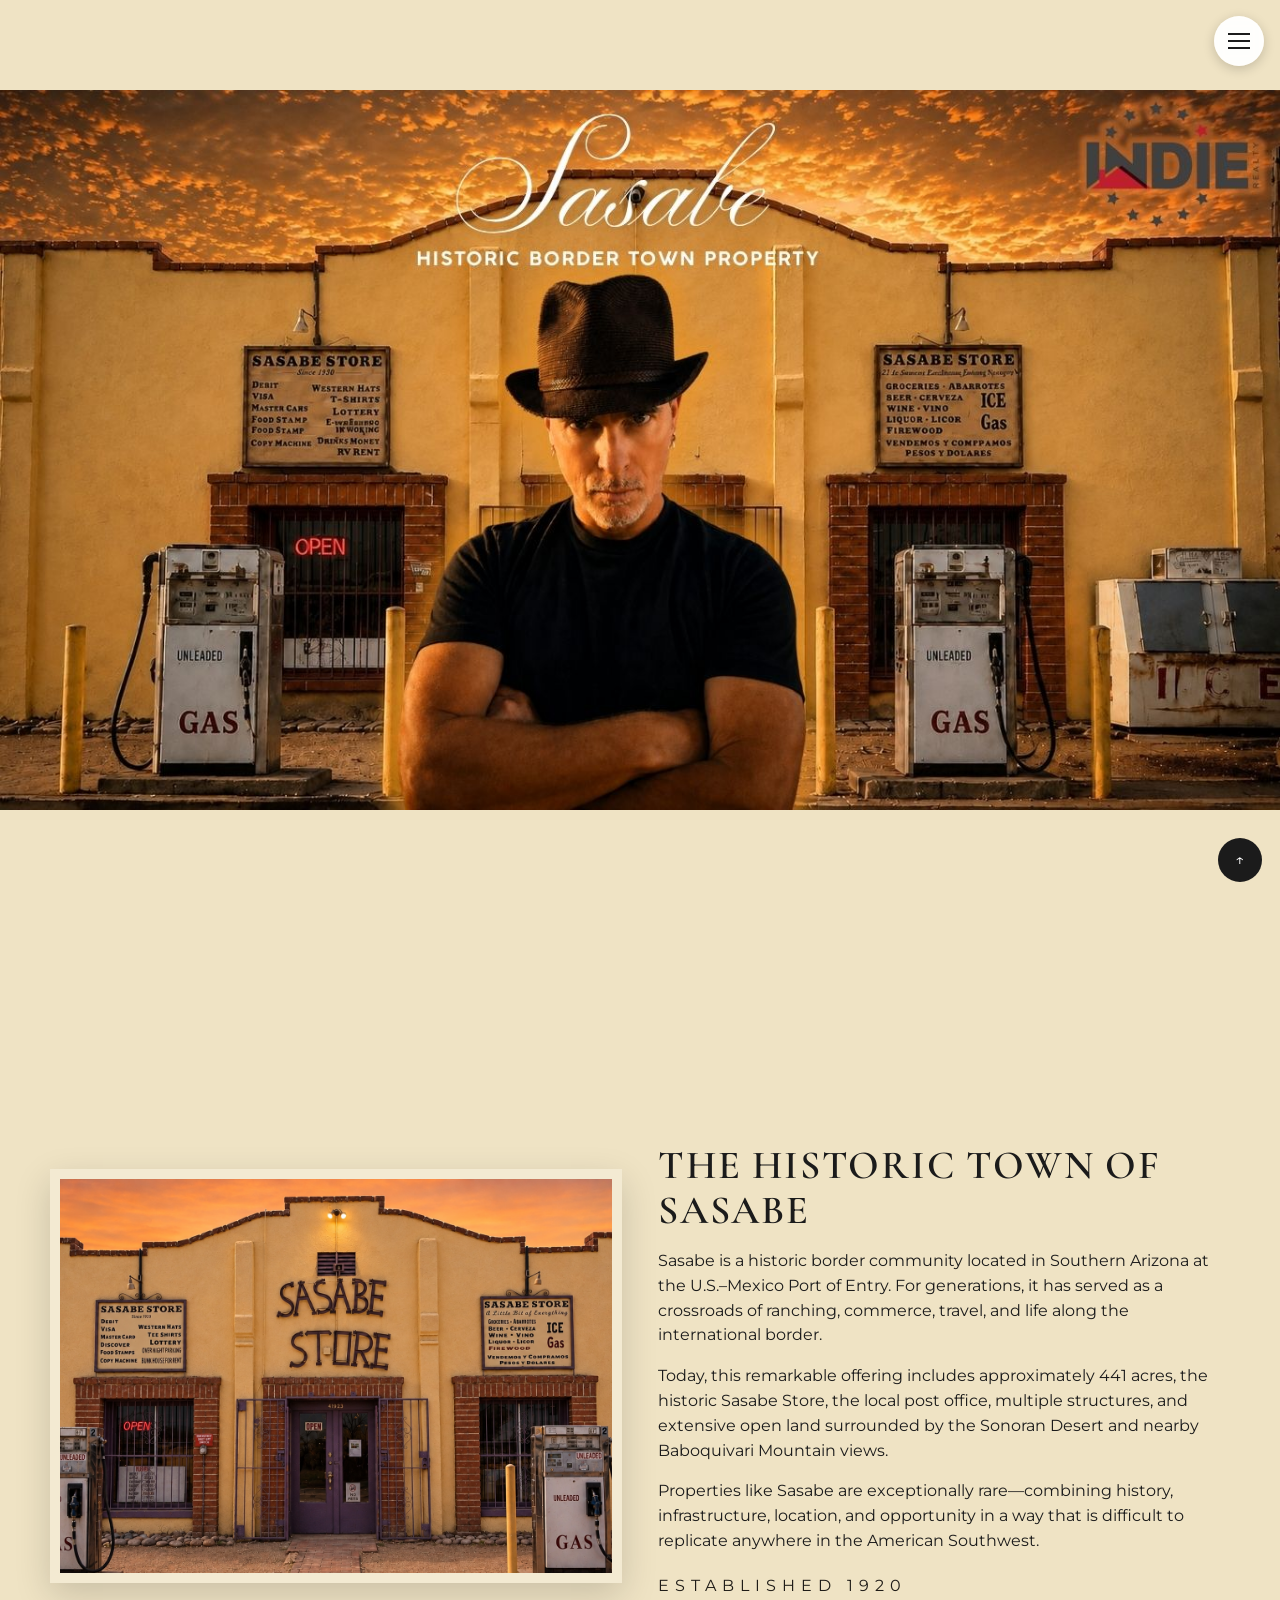
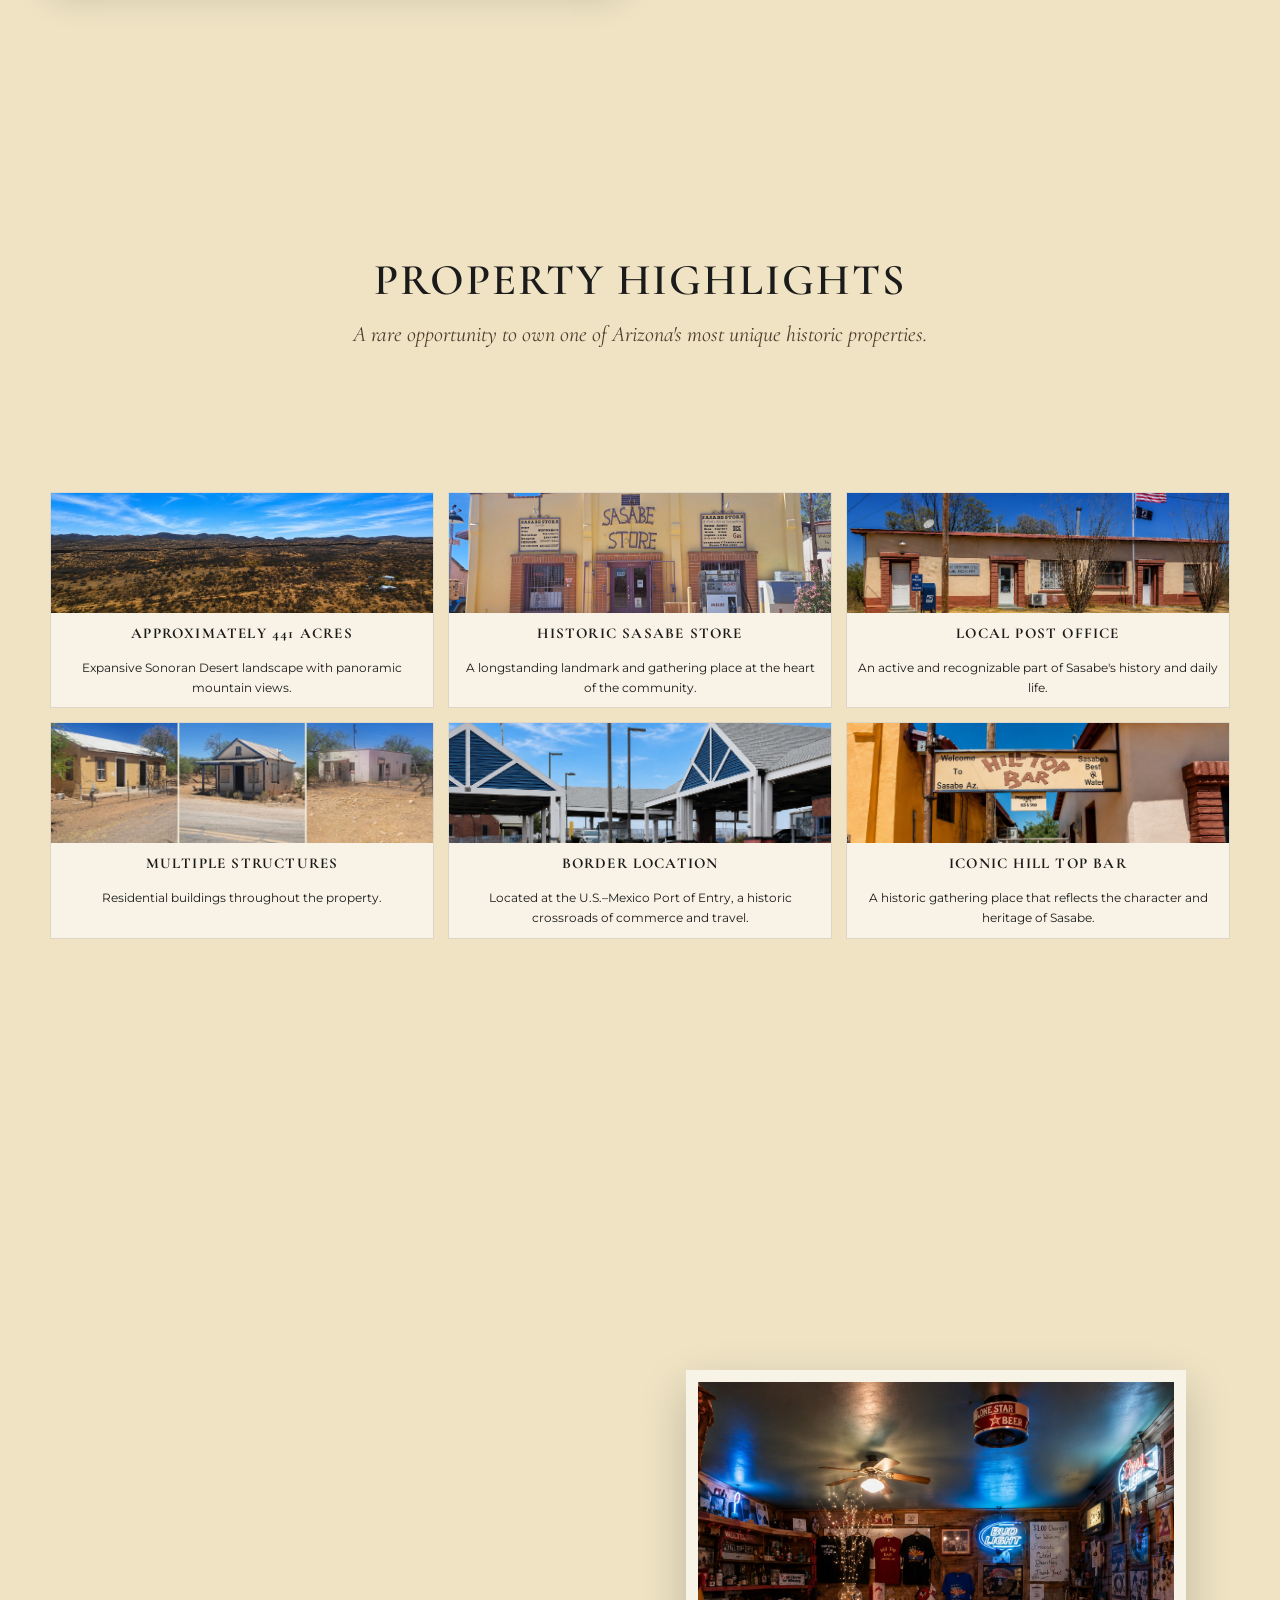
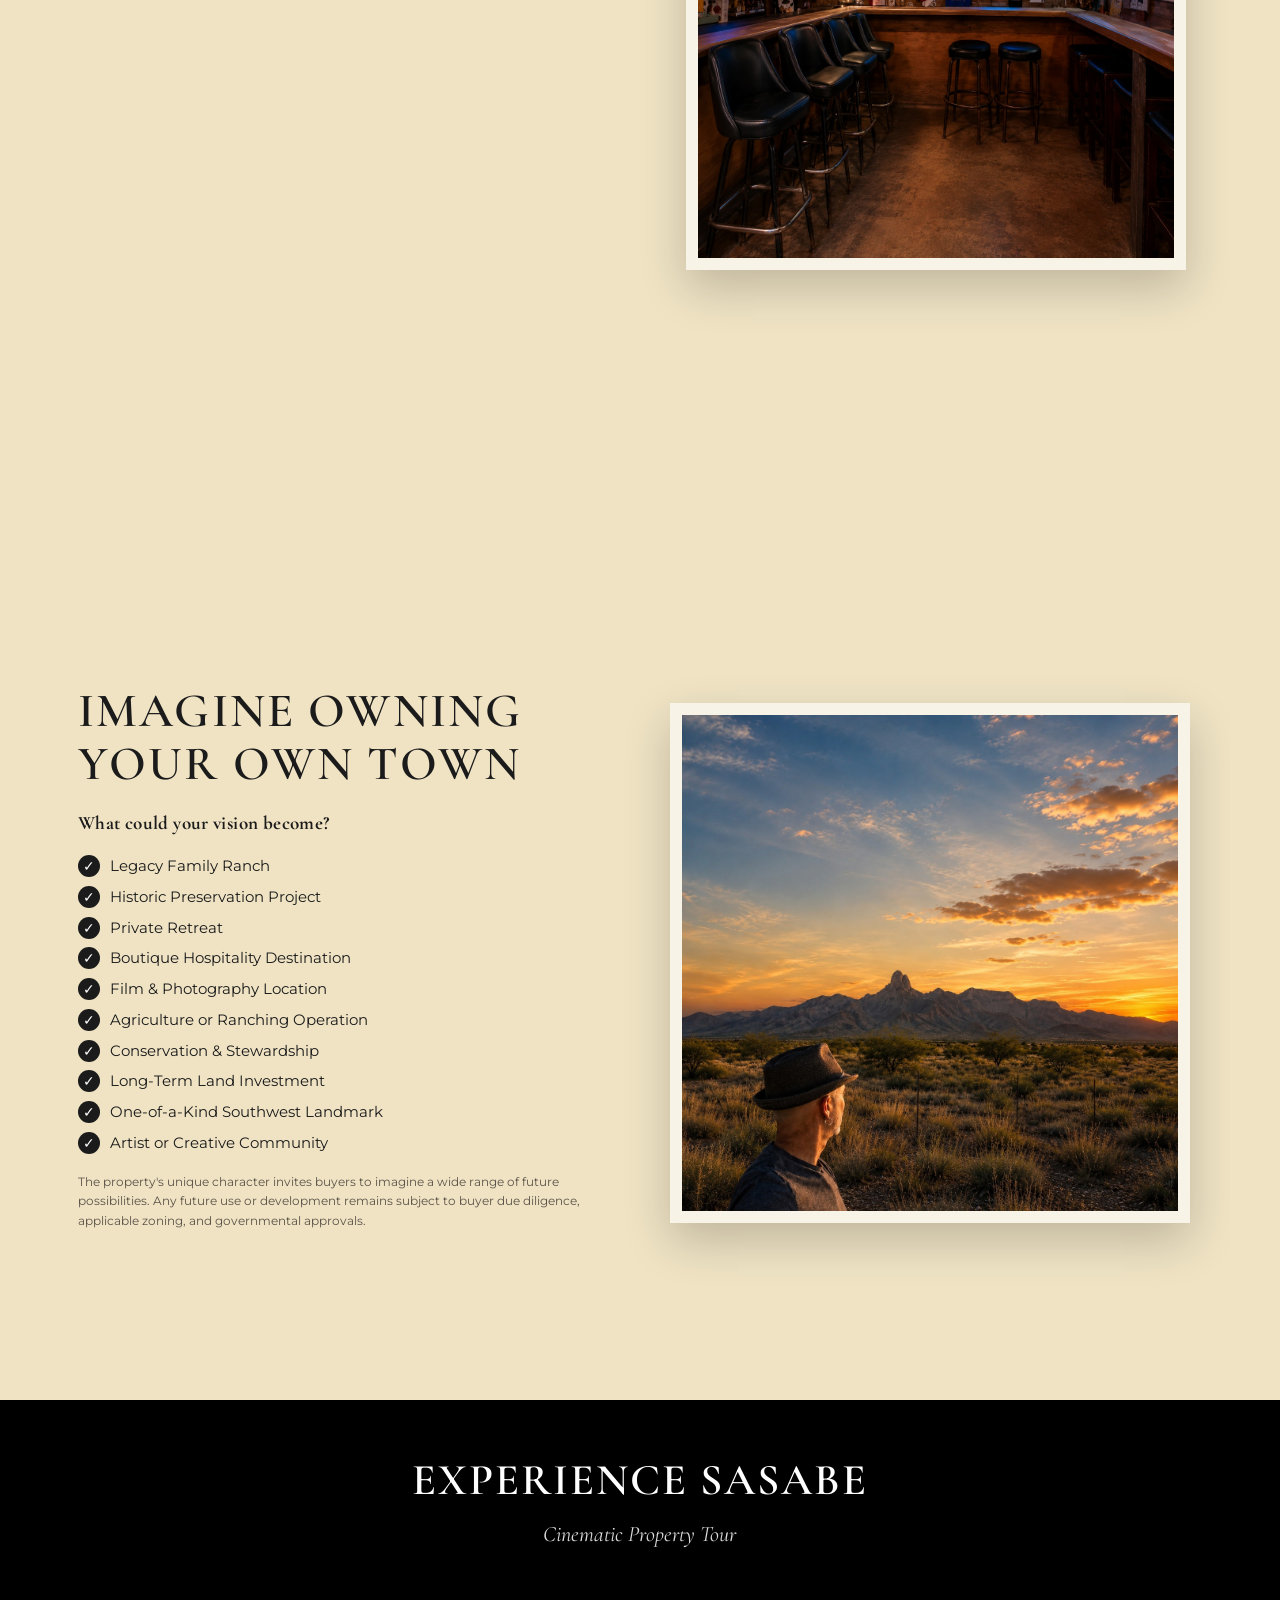
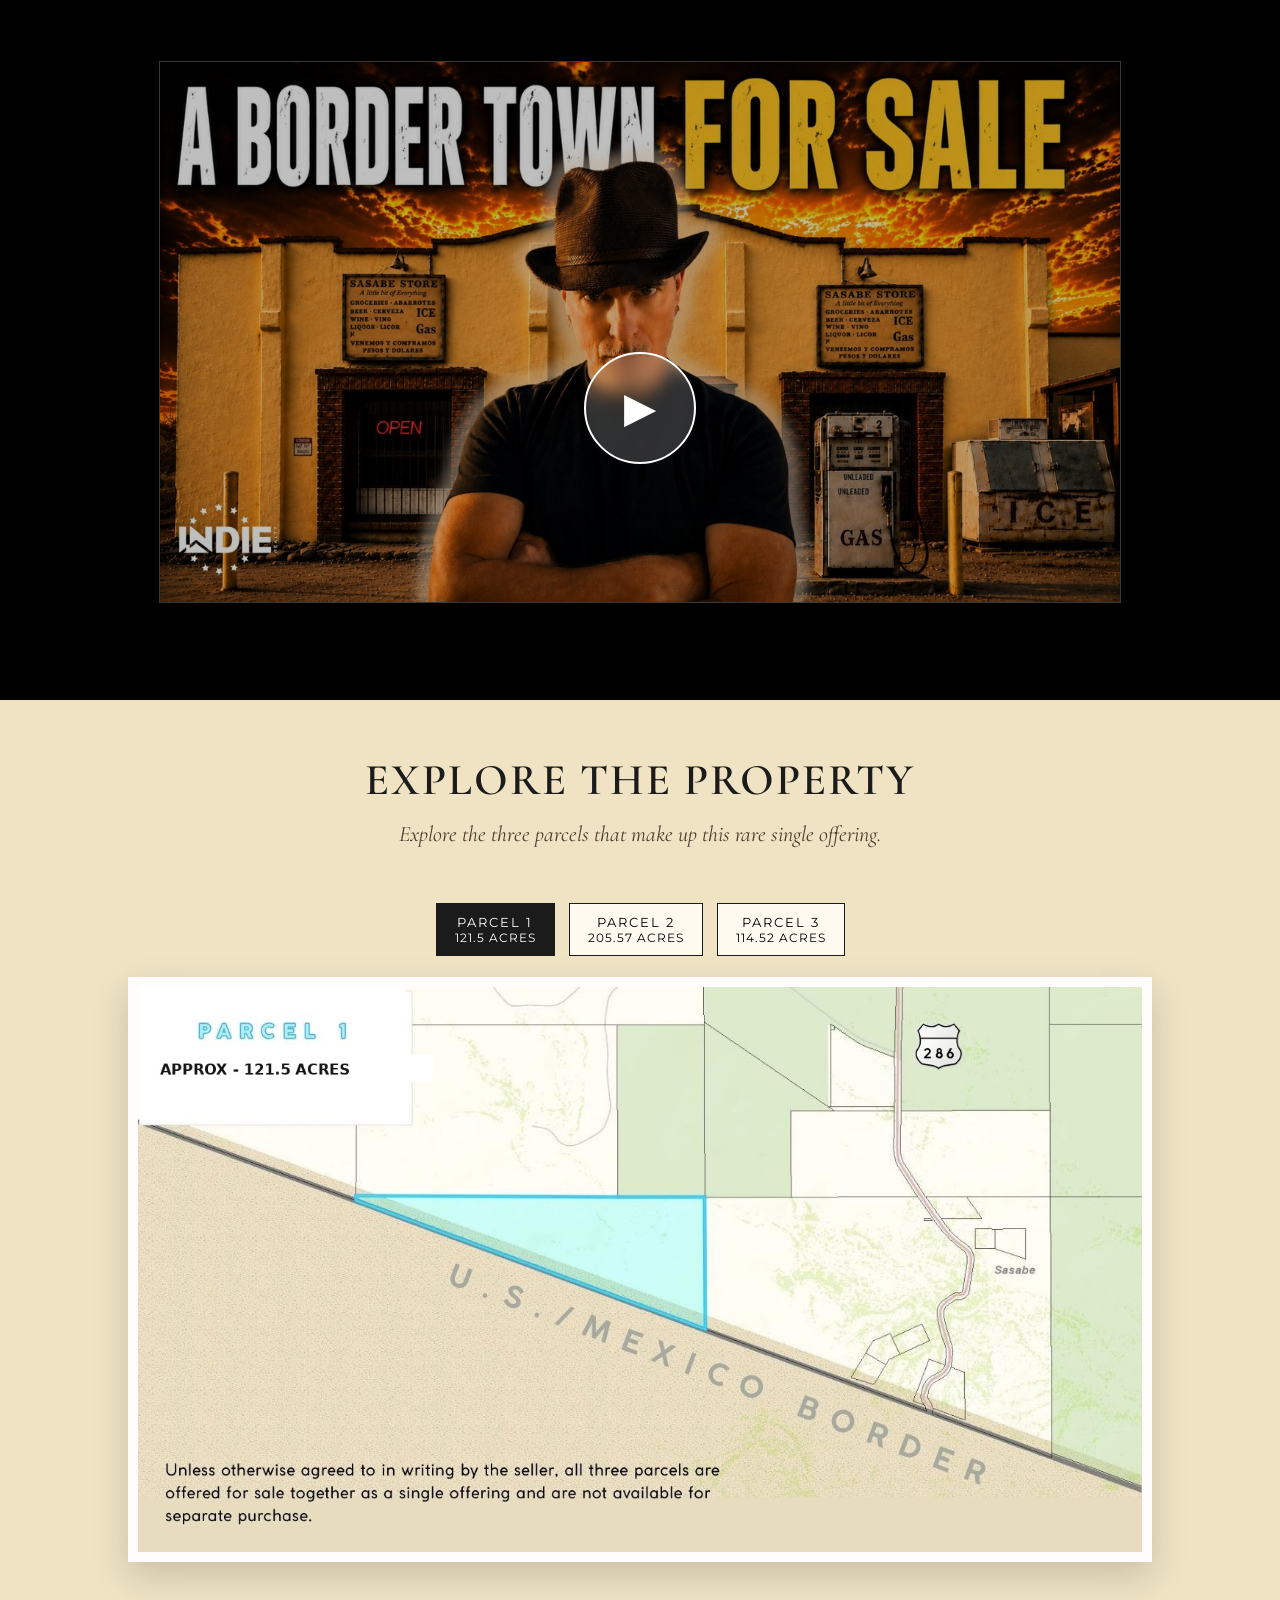
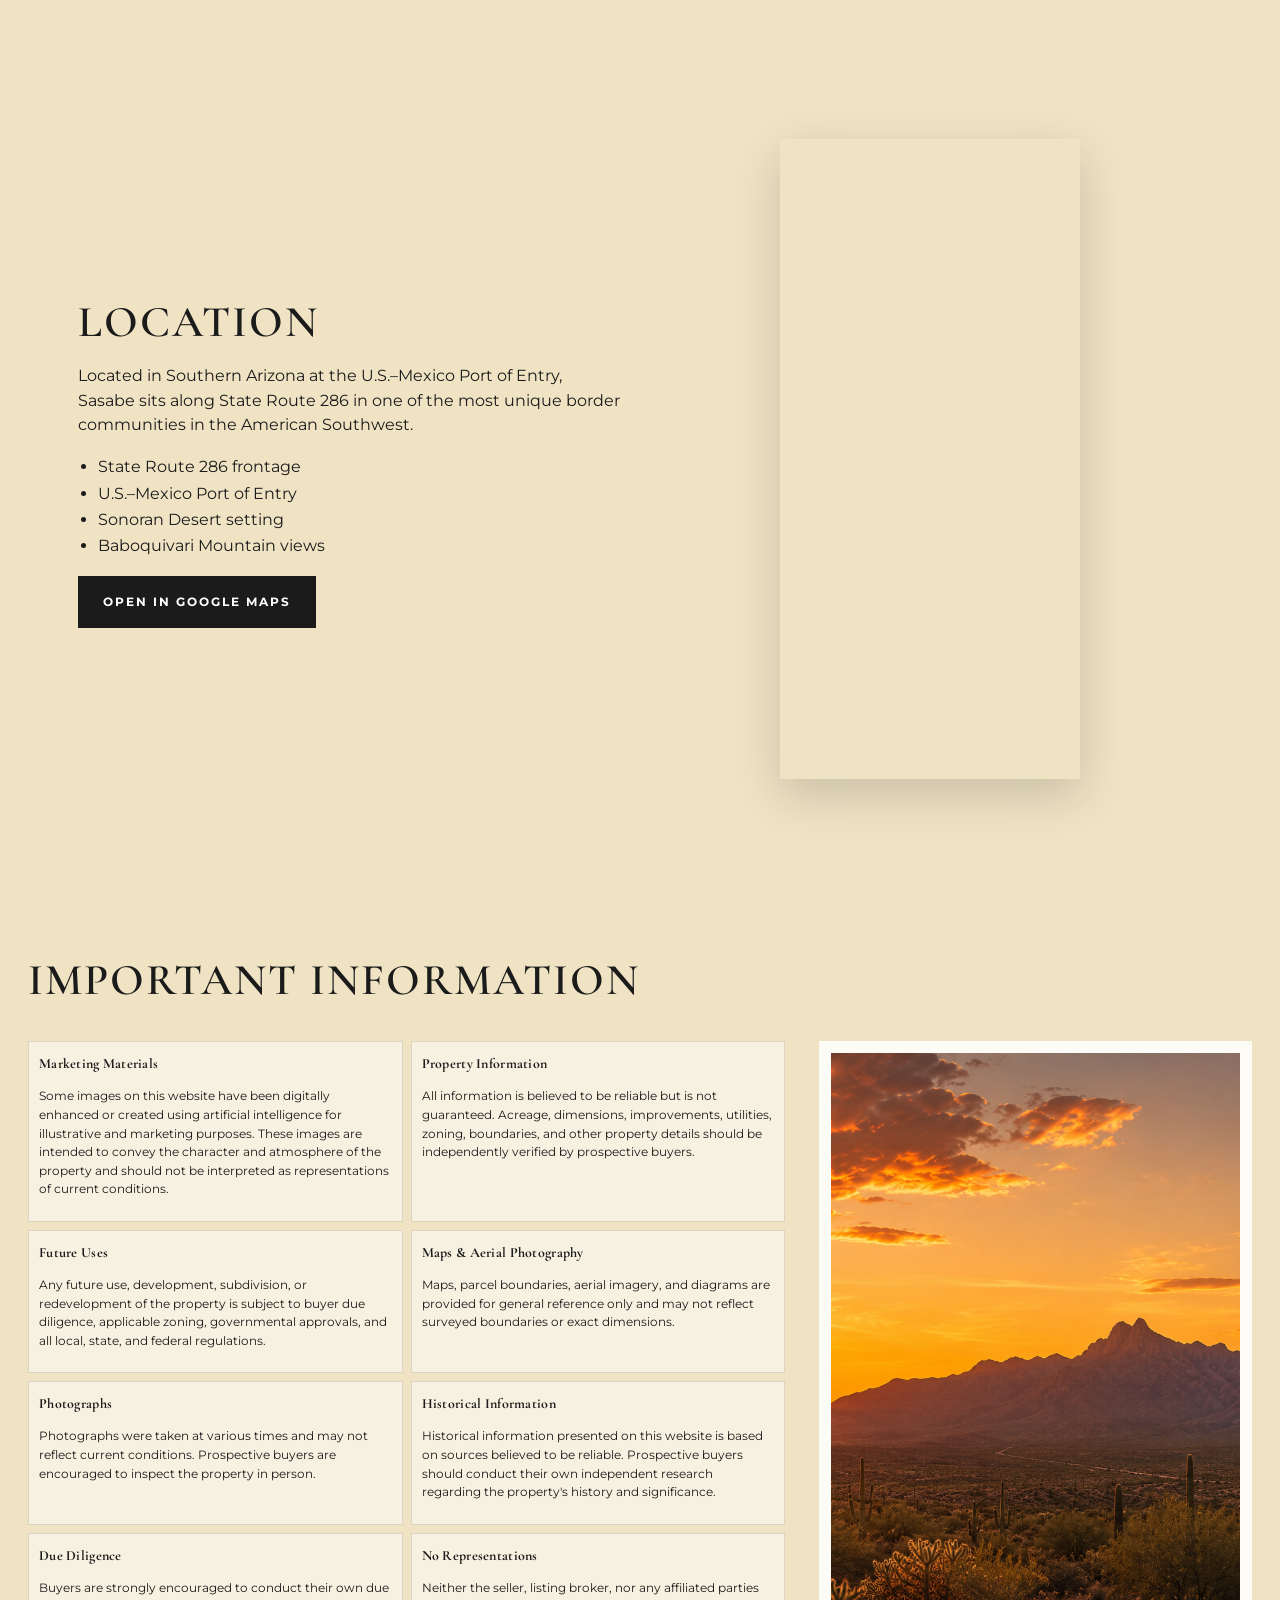
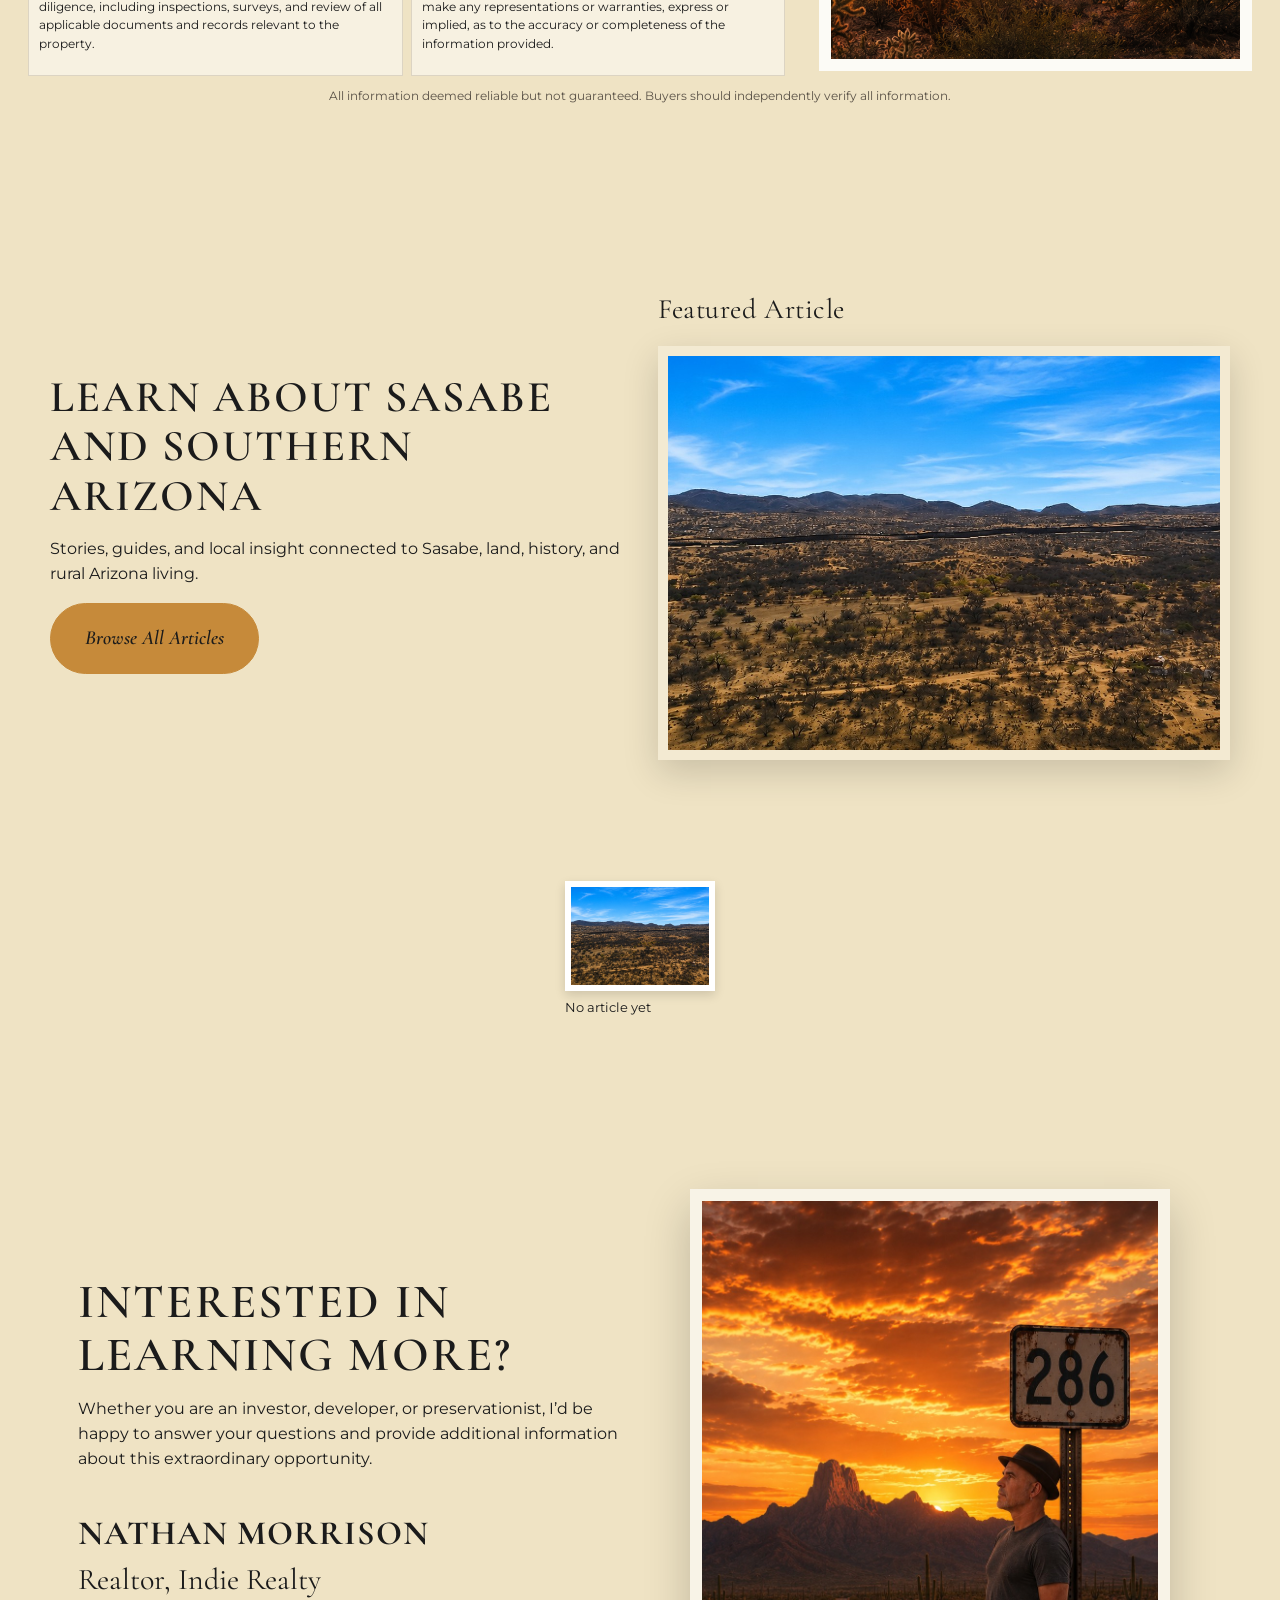
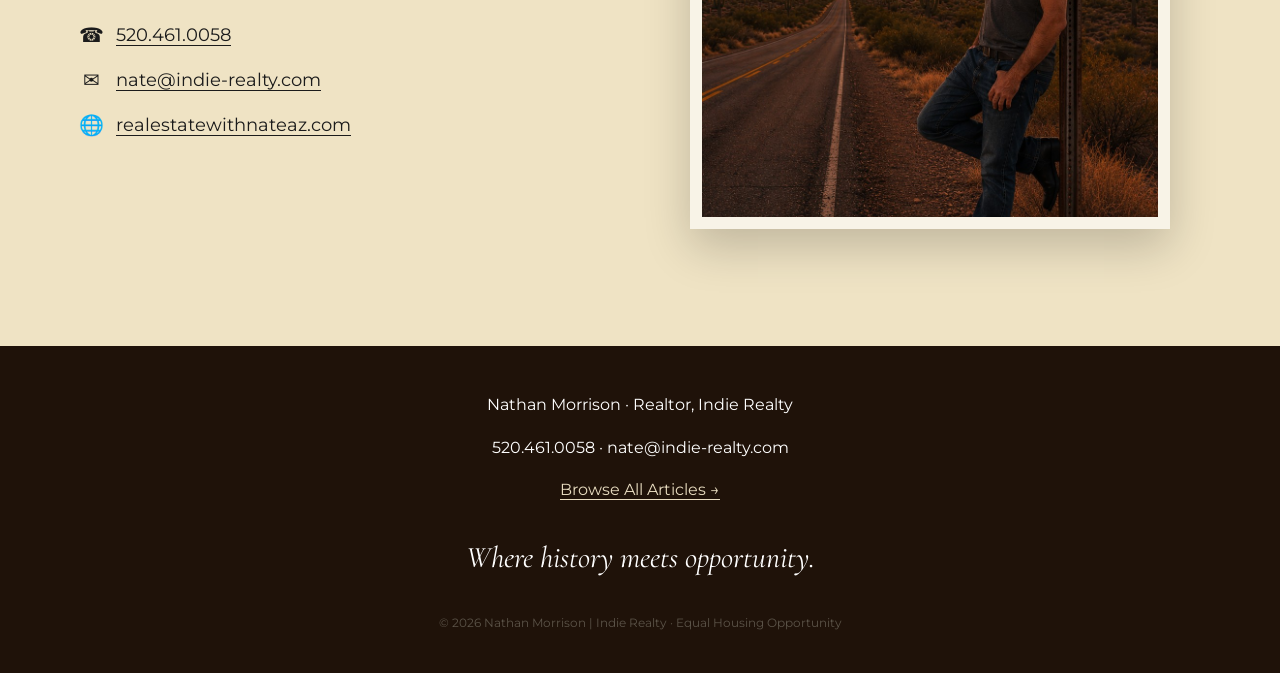
==== index.html @ a97cbbfc "Add files via upload" ====
<!doctype html>
<html lang="en">
<head>
  <meta charset="utf-8" />
  <meta name="viewport" content="width=device-width, initial-scale=1" />
  <title>Own Sasabe | Historic Border Town Property</title>
  <meta name="description" content="A rare opportunity to own approximately 441 acres in Sasabe, Arizona, including the historic Sasabe Store, local post office, multiple structures, and open Sonoran Desert land." />
  <link rel="preconnect" href="https://fonts.googleapis.com">
  <link rel="preconnect" href="https://fonts.gstatic.com" crossorigin>
  <link href="https://fonts.googleapis.com/css2?family=Cormorant+Garamond:wght@400;500;600;700&family=Montserrat:wght@300;400;500;600;700&display=swap" rel="stylesheet">
  <link rel="stylesheet" href="styles.css" />
</head>
<body>
  <input type="checkbox" id="nav-toggle" class="nav-checkbox">
  <label class="hamburger-btn" for="nav-toggle"><span class="bar"></span></label>
  <div class="nav-overlay">
    <span class="brand-tag">Own Sasabe</span>
    <a href="#top">Home</a>
    <a href="#history">History</a>
    <a href="#highlights">Highlights</a>
    <a href="#snapshot">Snapshot</a>
    <a href="#vision">Vision</a>
    <a href="#video">Video</a>
    <a href="#parcels">Parcels</a>
    <a href="#location">Location</a>
    <a href="#info">Disclosures</a>
    <a href="#articles">Articles</a>
    <a href="#contact">Contact</a>
  </div>
  <a id="top"></a>

  <main>
    <section class="hero section-dark">
      <img class="hero-desktop-img" src="assets/images/hero-v2.jpg" alt="Historic Sasabe Store cinematic hero image" width="1366" height="768" />
      <img class="hero-mobile-img" src="assets/images/hero-mobile.jpg" alt="Sasabe - Historic Border Town Property" width="1080" height="1920" />
    </section>

    <section id="history" class="section cream">
      <div class="section-title reveal">
              </div>
      <div class="split reveal">
        <img class="framed-image" src="assets/images/history-store-v3.jpg" alt="Historic Sasabe Store at sunset" width="1672" height="940" />
        <div>
          <h2>The Historic Town of Sasabe</h2>
          <p>Sasabe is a historic border community located in Southern Arizona at the U.S.–Mexico Port of Entry. For generations, it has served as a crossroads of ranching, commerce, travel, and life along the international border.</p>
          <p>Today, this remarkable offering includes approximately 441 acres, the historic Sasabe Store, the local post office, multiple structures, and extensive open land surrounded by the Sonoran Desert and nearby Baboquivari Mountain views.</p>
          <p>Properties like Sasabe are exceptionally rare—combining history, infrastructure, location, and opportunity in a way that is difficult to replicate anywhere in the American Southwest.</p>
          <p class="spaced">Established 1920</p>
        </div>
      </div>
    </section>

    <section id="highlights" class="section offwhite">
      <div class="section-title reveal">
        <h2>Property Highlights</h2>
        <p class="section-subtitle">A rare opportunity to own one of Arizona's most unique historic properties.</p>
      </div>
      <div class="cards highlight-grid reveal">
        <article><img src="assets/images/highlight-acres-new.jpg" alt="Desert landscape with blue sky" width="2172" height="724"><h3>Approximately 441 Acres</h3><p>Expansive Sonoran Desert landscape with panoramic mountain views.</p></article>
        <article><img src="assets/images/highlight-store.jpg" alt="Sasabe Store" width="2048" height="1152"><h3>Historic Sasabe Store</h3><p>A longstanding landmark and gathering place at the heart of the community.</p></article>
        <article><img src="assets/images/highlight-postoffice.jpg" alt="Sasabe Post Office" width="1774" height="887"><h3>Local Post Office</h3><p>An active and recognizable part of Sasabe's history and daily life.</p></article>
        <article><img src="assets/images/highlight-structures.jpg" alt="Multiple structures" width="1620" height="1000"><h3>Multiple Structures</h3><p>Residential buildings throughout the property.</p></article>
        <article><img src="assets/images/highlight-border-new.jpg" alt="Border location" width="1592" height="988"><h3>Border Location</h3><p>Located at the U.S.–Mexico Port of Entry, a historic crossroads of commerce and travel.</p></article>
        <article><img src="assets/images/hilltop-bar.jpg" alt="Iconic Hill Top Bar" width="1672" height="941"><h3>Iconic Hill Top Bar</h3><p>A historic gathering place that reflects the character and heritage of Sasabe.</p></article>
      </div>
    </section>

    <section id="snapshot" class="snapshot cream split-snapshot">
      <div class="section inner reveal">
        <div class="section-title align-left">
          <h2>Property Snapshot</h2>
          <p class="section-subtitle align-left">A quick overview of the property</p>
        </div>
        <ul class="two-list one-col">
          <li>U.S.–Mexico Port of Entry</li>
          <li>Offered at $3,500,000</li>
          <li>Historic Sasabe Store</li>
          <li>Iconic Hill Top Bar</li>
          <li>United States Post Office</li>
          <li>Residential (RH) Zoning</li>
          <li>Baboquivari Mountain Views</li>
          <li>Private Well</li>
          <li>State Route 286 Frontage</li>
          <li>Approx. 441 Acres - 3 Parcels</li>
          <li>Renovation & Redevelopment Opportunity</li>
        </ul>
      </div>
      <img class="framed-image snapshot-photo" src="assets/images/snapshot-bar-interior.jpg" alt="Historic Hill Top Bar interior" width="1254" height="1254" />
    </section>

    <section id="vision" class="section cream split reveal">
      <div>
        <h2>Imagine Owning Your Own Town</h2>
        <h3>What could your vision become?</h3>
        <ul class="check-grid one-col">
          <li>Legacy Family Ranch</li><li>Historic Preservation Project</li><li>Private Retreat</li><li>Boutique Hospitality Destination</li><li>Film & Photography Location</li><li>Agriculture or Ranching Operation</li><li>Conservation & Stewardship</li><li>Long-Term Land Investment</li><li>One-of-a-Kind Southwest Landmark</li><li>Artist or Creative Community</li>
        </ul>
        <p class="fineprint">The property's unique character invites buyers to imagine a wide range of future possibilities. Any future use or development remains subject to buyer due diligence, applicable zoning, and governmental approvals.</p>
      </div>
      <img class="tall-image" src="assets/images/vision-nathan.jpg" alt="Nathan Morrison looking out at Baboquivari Mountain sunset" width="1254" height="1254" />
    </section>

    <section id="video" class="section dark video-section">
      <div class="section-title reveal">
        <h2>Experience Sasabe</h2>
        <p class="section-subtitle light-text">Cinematic Property Tour</p>
      </div>
      <div class="video-shell reveal" data-video-id="X2O5i_LEhdg">
        <img src="assets/images/video-thumb-new.jpg" alt="A Border Town For Sale - Sasabe property video" width="1280" height="720" />
        <button class="play-button" aria-label="Play video">▶</button>
      </div>
    </section>

    <section id="parcels" class="section cream parcels-section">
      <div class="section-title reveal">
        <h2>Explore the Property</h2>
        <p class="section-subtitle">Explore the three parcels that make up this rare single offering.</p>
      </div>
      <div class="parcel-tabs reveal">
        <button class="parcel-tab active" data-parcel="1">Parcel 1 <span>121.5 Acres</span></button>
        <button class="parcel-tab" data-parcel="2">Parcel 2 <span>205.57 Acres</span></button>
        <button class="parcel-tab" data-parcel="3">Parcel 3 <span>114.52 Acres</span></button>
      </div>
      <div class="parcel-display reveal">
        <img id="parcelImage" src="assets/images/parcel-1.jpg" alt="Parcel 1 map" width="1366" height="768" />
        <div class="parcel-info"><h3 id="parcelTitle">Parcel 1</h3><p id="parcelAcres">Approx. 121.5 Acres</p></div>
      </div>
    </section>

    <section id="location" class="section cream split reveal">
      <div>
        <h2>Location</h2>
        <p>Located in Southern Arizona at the U.S.–Mexico Port of Entry, Sasabe sits along State Route 286 in one of the most unique border communities in the American Southwest.</p>
        <ul class="clean-list"><li>State Route 286 frontage</li><li>U.S.–Mexico Port of Entry</li><li>Sonoran Desert setting</li><li>Baboquivari Mountain views</li></ul>
        <a class="btn" href="https://www.google.com/maps/place/Sasabe,+AZ+85633/@31.488701,-112.83981,381274m/data=!3m1!1e3!4m6!3m5!1s0x86d46b940dc20b6f:0x466e0c780f5d1e77!8m2!3d31.4887016!4d-111.5420505!16s%2Fm%2F03d4pg7!5m1!1e1?entry=ttu" target="_blank" rel="noopener">Open in Google Maps</a>
      </div>
      <div class="map-frame"><iframe src="https://www.google.com/maps?q=Sasabe,+AZ+85633&output=embed" loading="lazy" referrerpolicy="no-referrer-when-downgrade"></iframe></div>
    </section>

    <section id="info" class="section cream disclosures reveal">
      <div class="section-title align-left"><h2>Important Information</h2></div>
      <div class="disclosure-layout">
        <div class="disclosure-cards">
          <article><h3>Marketing Materials</h3><p>Some images on this website have been digitally enhanced or created using artificial intelligence for illustrative and marketing purposes. These images are intended to convey the character and atmosphere of the property and should not be interpreted as representations of current conditions.</p></article>
          <article><h3>Property Information</h3><p>All information is believed to be reliable but is not guaranteed. Acreage, dimensions, improvements, utilities, zoning, boundaries, and other property details should be independently verified by prospective buyers.</p></article>
          <article><h3>Future Uses</h3><p>Any future use, development, subdivision, or redevelopment of the property is subject to buyer due diligence, applicable zoning, governmental approvals, and all local, state, and federal regulations.</p></article>
          <article><h3>Maps & Aerial Photography</h3><p>Maps, parcel boundaries, aerial imagery, and diagrams are provided for general reference only and may not reflect surveyed boundaries or exact dimensions.</p></article>
          <article><h3>Photographs</h3><p>Photographs were taken at various times and may not reflect current conditions. Prospective buyers are encouraged to inspect the property in person.</p></article>
          <article><h3>Historical Information</h3><p>Historical information presented on this website is based on sources believed to be reliable. Prospective buyers should conduct their own independent research regarding the property's history and significance.</p></article>
          <article><h3>Due Diligence</h3><p>Buyers are strongly encouraged to conduct their own due diligence, including inspections, surveys, and review of all applicable documents and records relevant to the property.</p></article>
          <article><h3>No Representations</h3><p>Neither the seller, listing broker, nor any affiliated parties make any representations or warranties, express or implied, as to the accuracy or completeness of the information provided.</p></article>
        </div>
        <img src="assets/images/disclosure-sunset.png" alt="Southern Arizona desert sunset" width="1536" height="1024" />
      </div>
      <p class="fineprint center">All information deemed reliable but not guaranteed. Buyers should independently verify all information.</p>
    </section>

    <section id="articles" class="section cream reveal">
      <div class="split" style="width:100%;">
        <div>
          <h2>Learn About Sasabe and Southern Arizona</h2>
          <p>Stories, guides, and local insight connected to Sasabe, land, history, and rural Arizona living.</p>
          <a class="btn btn-gold" href="articles-all.html">Browse All Articles</a>
        </div>
        <div>
          <h3 class="articles-featured-label">Featured Article</h3>
          <img class="framed-image" src="assets/images/highlight-acres-new.jpg" alt="Sasabe articles and local guides" width="2172" height="724" />
        </div>
      </div>
      <div class="articles-grid">
        <a class="article-card" href="articles-all.html">
          <img src="assets/images/highlight-acres-new.jpg" alt="No article yet" width="2172" height="724" />
          <div class="article-card-title">No article yet</div>
        </a>
      </div>
    </section>

    <section id="contact" class="contact section cream split reveal">
      <div>
        <h2>Interested in Learning More?</h2>
        <p>Whether you are an investor, developer, or preservationist, I’d be happy to answer your questions and provide additional information about this extraordinary opportunity.</p>
        <div class="contact-name-block">
          <h3>Nathan Morrison</h3>
          <p class="subtitle">Realtor, Indie Realty</p>
        </div>
        <ul class="contact-icon-list">
          <li><span class="icon">&#9742;</span><a href="tel:15204610058">520.461.0058</a></li>
          <li><span class="icon">&#9993;</span><a href="mailto:nate@indie-realty.com?subject=Own Sasabe Inquiry">nate@indie-realty.com</a></li>
          <li><span class="icon">&#127760;</span><a href="https://realestatewithnateaz.com" target="_blank" rel="noopener">realestatewithnateaz.com</a></li>
        </ul>
      </div>
      <img class="tall-image contact-photo" src="assets/images/contact-286-new.jpg" alt="Nathan Morrison at the State Route 286 sign at sunset" width="941" height="1672" />
    </section>
  </main>

  <footer class="footer">
    <p>Nathan Morrison · Realtor, Indie Realty</p>
    <p>520.461.0058 · nate@indie-realty.com</p>
    <p><a href="articles-all.html" style="color:#e8dcc0;text-decoration:underline;text-underline-offset:4px;">Browse All Articles &rarr;</a></p>
    <p class="tagline">Where history meets opportunity.</p>
    <p class="fineprint">© 2026 Nathan Morrison | Indie Realty · Equal Housing Opportunity</p>
  </footer>

  <a class="back-to-top" href="#top" aria-label="Back to top">↑</a>
  <script src="script.js"></script>
</body>
</html>
---- styles.css ----
/* =========================================================================
   Own Sasabe — stylesheet
   Reorganized into one clean pass per component (no stacked "final fix"
   patches). Every value below was verified against the site as it actually
   rendered before this cleanup, so the site should look identical — this
   file is just far easier to find and change things in going forward.
   ========================================================================= */

:root{
  --cream:#efe3c4;
  --off:#efe3c4;      /* Highlights section uses the same cream as everything else */
  --ink:#1b1b1b;
  --muted:#5b5348;
  --dark:#0c0b09;
}

/* ---------- Reset & base type ---------- */
*{box-sizing:border-box}
html{scroll-behavior:auto}     /* menu links smooth-scroll themselves via JS; global smooth-scroll fought the reveal animation and caused mid-scroll jumps */
body{margin:0;background:var(--cream);color:var(--ink);font-family:Montserrat,Arial,sans-serif;line-height:1.65}
img{max-width:100%;display:block}
h1,h2,h3{font-family:'Cormorant Garamond',Georgia,serif}
h1{font-size:clamp(56px,11vw,140px);font-weight:400;line-height:.8;margin:0;text-shadow:0 6px 24px #000}
h2{font-size:44px;font-weight:600;letter-spacing:.045em;text-transform:uppercase;line-height:1.12;margin:0 0 16px}
h3{font-size:22px;letter-spacing:.02em;margin:0 0 10px}
.center{text-align:center}
.fineprint{font-size:12px;color:var(--muted);margin:0 0 10px}
.fineprint.center{margin-top:10px}
.btn{display:inline-flex;align-items:center;justify-content:center;padding:15px 24px;border:1px solid var(--ink);background:var(--ink);color:white;text-decoration:none;text-transform:uppercase;letter-spacing:2px;font-size:12px;font-weight:700;cursor:pointer;transition:.25s}
.btn:hover{transform:translateY(-2px);box-shadow:0 12px 24px rgba(0,0,0,.18)}
.clean-list{padding-left:20px}

/* ---------- Hamburger menu ---------- */
.nav-checkbox{display:none}
.hamburger-btn{position:fixed;top:16px;right:16px;z-index:300;width:50px;height:50px;border-radius:50%;background:rgba(255,255,255,.94);backdrop-filter:blur(6px);border:none;box-shadow:0 3px 12px rgba(0,0,0,.18);cursor:pointer;display:flex;align-items:center;justify-content:center}
.hamburger-btn .bar{position:relative;width:22px;height:2px;background:#1b1b1b}
.hamburger-btn .bar::before,.hamburger-btn .bar::after{content:"";position:absolute;left:0;width:22px;height:2px;background:#1b1b1b}
.hamburger-btn .bar::before{top:-7px}
.hamburger-btn .bar::after{top:7px}
.nav-overlay{position:fixed;inset:0;z-index:250;background:rgba(12,11,9,.97);display:flex;flex-direction:column;align-items:center;justify-content:center;gap:22px;opacity:0;pointer-events:none;transform:translateY(-8px);transition:opacity .2s ease,transform .2s ease;overflow-y:auto;padding:80px 24px 40px}
.nav-checkbox:checked ~ .nav-overlay{opacity:1;pointer-events:auto;transform:translateY(0)}
.nav-overlay a{color:#fff;font-family:'Cormorant Garamond',Georgia,serif;font-size:1.7rem;text-decoration:none;opacity:.85;letter-spacing:.03em}
.nav-overlay a:hover{opacity:1;color:var(--cream)}
.nav-overlay .brand-tag{position:absolute;top:22px;left:24px;color:#fff;opacity:.6;font-size:.85rem;font-weight:600;letter-spacing:.1em;text-transform:uppercase;font-family:Montserrat,sans-serif}
.back-to-top{position:fixed;right:18px;bottom:18px;width:44px;height:44px;border-radius:50%;display:grid;place-items:center;background:var(--ink);color:white;text-decoration:none;z-index:200}

/* ---------- Hero ---------- */
.hero{
  height:100dvh;               /* was height:100vh fighting min-height:100dvh below — the mismatch recalculated on every mobile address-bar show/hide and caused the page to visibly jump while scrolling */
  min-height:650px;
  position:relative;
  display:flex;
  flex-direction:column;
  justify-content:center;
  text-align:center;
  color:white;
  overflow:hidden;
  background:var(--cream);
}
.hero-desktop-img,.hero-mobile-img{position:absolute;inset:0;width:100%;height:100%;object-fit:contain;background:var(--cream)}
.hero-mobile-img{display:none}

/* ---------- Section shell (every full-bleed section shares this) ---------- */
.section,.hero,.snapshot,.video-section,.parcels-section,.disclosures,.contact{
  min-height:100dvh;
  display:flex;
  flex-direction:column;
  overflow:hidden;
  box-sizing:border-box;
}
.section,.snapshot,.video-section,.parcels-section,.disclosures,.contact{
  justify-content:flex-start;
  padding:56px 28px 30px;
}
.cream{background:var(--cream)}
.offwhite{background:var(--off)}
.dark{background:var(--dark);color:white}
.video-section{background:#000}
.inner,.section>*,.footer>*{max-width:1180px;margin-left:auto;margin-right:auto}
.section-title{text-align:center;max-width:940px;margin:0 auto 26px}
.section-title.align-left{text-align:left;margin:0 0 20px;max-width:none}
.section-subtitle{font-family:'Cormorant Garamond',Georgia,serif;font-size:22px;font-style:italic;color:#4d3b2d;line-height:1.25;margin:0 0 20px;max-width:760px}
.section-subtitle.light-text{color:rgba(255,255,255,.86)}
.section-subtitle.align-left{margin-left:0;text-align:left}
#highlights .section-title{margin-bottom:12px}
#highlights .section-subtitle{margin-bottom:0}
#info .section-title.align-left{max-width:1240px;width:100%;margin:0 auto 20px}

/* Split two-column layout (History / Vision / Location / Contact) */
.split{max-width:1180px;margin:auto;display:grid;grid-template-columns:1fr 1fr;gap:36px;align-items:center;justify-content:flex-start}
.split>div{min-width:0}
.split p:not(.fineprint):not(.subtitle){font-size:16px;line-height:1.55}

/* Shared "framed" photo treatment: History's landscape photo */
.framed-image{border:10px solid rgba(255,255,255,.24);box-shadow:0 12px 34px rgba(0,0,0,.16);max-height:46dvh;object-fit:cover;width:100%}

/* Shared square/portrait photo treatment: Snapshot, Vision, Contact */
.snapshot-photo,.tall-image{
  aspect-ratio:1/1;
  width:100%;
  max-width:500px;
  height:auto;
  max-height:none;
  object-fit:cover;
  object-position:center;
  border:12px solid rgba(255,255,255,.6);
  box-shadow:0 18px 44px rgba(0,0,0,.20);
  background:none;
  margin:0 auto;
}
.contact-photo{aspect-ratio:3/4;max-width:480px;object-position:top}

.two-list{max-width:980px;margin:20px 0 0;font-size:22px;line-height:1.42;padding-left:0}
.two-list li{margin:0 0 18px;list-style-position:inside;padding-left:0}
.two-list.one-col{columns:1}
.check-grid{padding:0;display:grid;grid-template-columns:1fr 1fr;gap:14px 26px;list-style:none}
.check-grid li{font-size:18px;min-width:0;overflow-wrap:break-word}
.check-grid li:before{content:'✓';display:inline-grid;place-items:center;width:22px;height:22px;margin-right:10px;border-radius:50%;background:var(--ink);color:white;font-size:14px}
.check-grid.one-col{grid-template-columns:1fr;max-width:520px}

/* ---------- History ---------- */
#history h2{font-size:40px;line-height:1.12}
#history .spaced{text-transform:uppercase;letter-spacing:6px;margin:20px 0 10px;font-size:16px;color:#1f1c18}

/* ---------- Highlights ---------- */
#highlights{background:var(--cream)}
.cards,.highlight-grid{max-width:1180px;margin:auto}
.highlight-grid{display:grid;grid-template-columns:repeat(3,1fr);gap:14px}
.highlight-grid article{background:rgba(255,255,255,.58);border:1px solid rgba(80,61,42,.16);padding:0 0 10px;overflow:hidden;text-align:center}
.highlight-grid img{width:100%;height:120px;object-fit:cover;object-position:center;margin:0 0 8px;display:block}
.highlight-grid article:nth-child(6) img{object-position:top}   /* Hill Top Bar sign stays in frame */
.highlight-grid h3{font-size:15px;letter-spacing:.08em;text-transform:uppercase;margin:0 0 3px}
.highlight-grid p{font-size:12px;padding:0 10px;margin-bottom:0}

/* ---------- Snapshot ---------- */
.split-snapshot{
  max-width:1180px;
  margin:0 auto;
  display:grid;
  grid-template-columns:1fr 1fr;
  gap:58px;
  align-items:center;
  align-content:start;
  justify-content:flex-start;
  padding:70px 28px 30px;
}
#snapshot h2{font-size:48px;line-height:1.1}
#snapshot .reveal{transform:translateY(6px);transition:opacity .35s ease,transform .35s ease}

/* ---------- Vision ---------- */
#vision h2{font-size:48px;line-height:1.1}
#vision .tall-image{max-width:520px}
#vision .check-grid.one-col{gap:6px}
#vision .check-grid.one-col li{font-size:15px}
#vision .fineprint{margin-top:10px;font-size:12px}
#vision h3{margin-bottom:8px;font-size:19px}

/* ---------- Video ---------- */
.video-shell{max-width:1100px;margin:auto;position:relative;border:1px solid rgba(255,255,255,.22);box-shadow:0 22px 60px rgba(0,0,0,.35);cursor:pointer}
.video-shell img{width:100%;height:min(60vh,620px);object-fit:cover;filter:brightness(.75)}
.play-button{position:absolute;left:50%;top:64%;transform:translate(-50%,-50%);width:112px;height:112px;border-radius:50%;border:2px solid white;background:rgba(255,255,255,.18);color:white;font-size:42px;cursor:pointer;backdrop-filter:blur(8px)}

/* ---------- Parcels ---------- */
.parcel-tabs{display:flex;justify-content:center;gap:14px;flex-wrap:wrap;margin:8px auto 14px;max-width:1180px}
.parcel-tab{font-family:Montserrat,sans-serif;padding:10px 18px;border:1px solid var(--ink);background:#fffaf0;cursor:pointer;text-transform:uppercase;letter-spacing:2px;font-size:13px}
.parcel-tab span{display:block;font-size:12px;letter-spacing:1px}
.parcel-tab.active{background:var(--ink);color:white}
.parcel-display{max-width:1180px;margin:auto;display:grid;grid-template-columns:1fr;gap:28px;align-items:center}
.parcel-display img{max-height:65dvh;width:100%;max-width:1100px;margin:0 auto;border:10px solid rgba(255,255,255,.85);box-shadow:0 14px 35px rgba(0,0,0,.16);object-fit:contain;background:#f8f4eb}
.parcel-info{display:none}   /* acreage is already shown on the tab buttons themselves */

/* ---------- Location ---------- */
.map-frame{max-width:900px;margin-left:auto;margin-right:auto}
.map-frame iframe{width:100%;height:640px;border:0;box-shadow:0 16px 44px rgba(0,0,0,.16)}

/* ---------- Articles ---------- */
.btn-gold{background:#c68a3a;border-color:#c68a3a;color:#1b1b1b;font-family:'Cormorant Garamond',Georgia,serif;font-style:italic;font-size:20px;font-weight:600;letter-spacing:0;text-transform:none;border-radius:40px;padding:18px 34px}
.btn-gold:hover{background:#b47c2e;border-color:#b47c2e}
.articles-featured-label{font-size:28px;font-weight:400;margin-bottom:14px}
.articles-grid{max-width:1180px;margin:36px auto 0;display:flex;flex-wrap:wrap;gap:22px;justify-content:flex-start}
.article-card{width:150px;text-decoration:none;color:inherit}
.article-card img{width:100%;height:110px;object-fit:cover;border:6px solid #fff;box-shadow:0 4px 10px rgba(0,0,0,.14);display:block}
.article-card-title{font-family:Montserrat,Arial,sans-serif;font-size:13px;line-height:1.35;color:var(--ink);margin-top:8px}

/* ---------- Disclosures ---------- */
#info{min-height:auto}   /* content is top-aligned, so a forced full-screen height just left dead space below the boxes */
.disclosure-layout{max-width:1240px;margin:auto;display:grid;grid-template-columns:1.4fr .8fr;gap:34px;align-items:stretch}
.disclosure-cards{display:grid;grid-template-columns:1fr 1fr;gap:8px}
.disclosure-cards article{background:rgba(255,255,255,.48);border:1px solid rgba(80,61,42,.16);padding:10px}
.disclosure-cards h3{font-size:14px;letter-spacing:.02em}
.disclosure-cards p{font-size:12px;line-height:1.55}
.disclosure-layout>img{height:100%;min-height:0;max-height:70dvh;object-fit:cover;border:12px solid rgba(255,255,255,.85);box-sizing:border-box}

/* ---------- Contact ---------- */
#contact h2{font-size:48px;line-height:1.1}
.contact-name-block{margin:34px 0 24px}
.contact-name-block h3{margin:0 0 2px;text-transform:uppercase;letter-spacing:.03em;font-size:34px}
.contact .subtitle{font-family:'Cormorant Garamond',Georgia,serif;font-size:30px;line-height:1.05;margin:0}
.contact-icon-list{list-style:none;margin:18px 0 0;padding:0;display:flex;flex-direction:column;gap:12px}
.contact-icon-list li{display:flex;align-items:center;gap:12px;font-size:18px}
.contact-icon-list .icon{font-size:20px;width:26px;text-align:center;flex-shrink:0}
.contact-icon-list a{color:inherit;text-decoration:underline;text-underline-offset:4px}
.contact-icon-list a:hover{color:#8a6b3f}

/* ---------- Footer ---------- */
.footer{padding:30px 24px;background:#1f1209;color:white;text-align:center}
.footer img{max-width:180px;max-height:110px;object-fit:contain;margin:0 auto 12px;border-radius:2px;opacity:.92}
.tagline{font-family:'Cormorant Garamond',Georgia,serif;font-size:30px;font-style:italic}

/* ---------- Scroll-reveal ---------- */
.reveal{opacity:0;transform:translateY(20px);transition:opacity .7s ease,transform .7s ease}
.reveal.visible{opacity:1;transform:translateY(0)}

/* =========================================================================
   Mobile (≤900px)
   ========================================================================= */
@media(max-width:900px){
  .articles-grid{justify-content:center}
  .article-card{width:130px}
  .nav-overlay a{font-size:1.3rem}
  .hero-desktop-img{display:none}
  .hero-mobile-img{display:block}

  .split-snapshot{padding:64px 18px 30px}
  h2{font-size:34px}
  #history h2{font-size:32px}
  #snapshot h2,#vision h2,#contact h2{font-size:36px}
  .section-subtitle{font-size:20px}
  .split,.split-snapshot{grid-template-columns:1fr}
  .split-snapshot{gap:14px;align-items:start}
  .snapshot-photo{margin-top:16px}
  .two-list{font-size:19px}
  .check-grid li{white-space:normal;font-size:15px}
  .highlight-grid,.disclosure-cards{grid-template-columns:1fr}
  .highlight-grid img{height:120px}
  .parcel-display{grid-template-columns:1fr}
  .map-frame{max-width:1180px}
  .map-frame iframe{height:32dvh}
  .disclosure-layout{grid-template-columns:1fr}
  .disclosure-layout>img{min-height:360px;max-height:70dvh}

  /* Softer, faster scroll-reveal on phones — the full 20px slide made separate
     pieces of a section (heading vs. photo) visibly settle at different
     moments while scrolling, which read as a "jump" */
  .reveal{transform:translateY(4px);transition:opacity .35s ease,transform .35s ease}
}
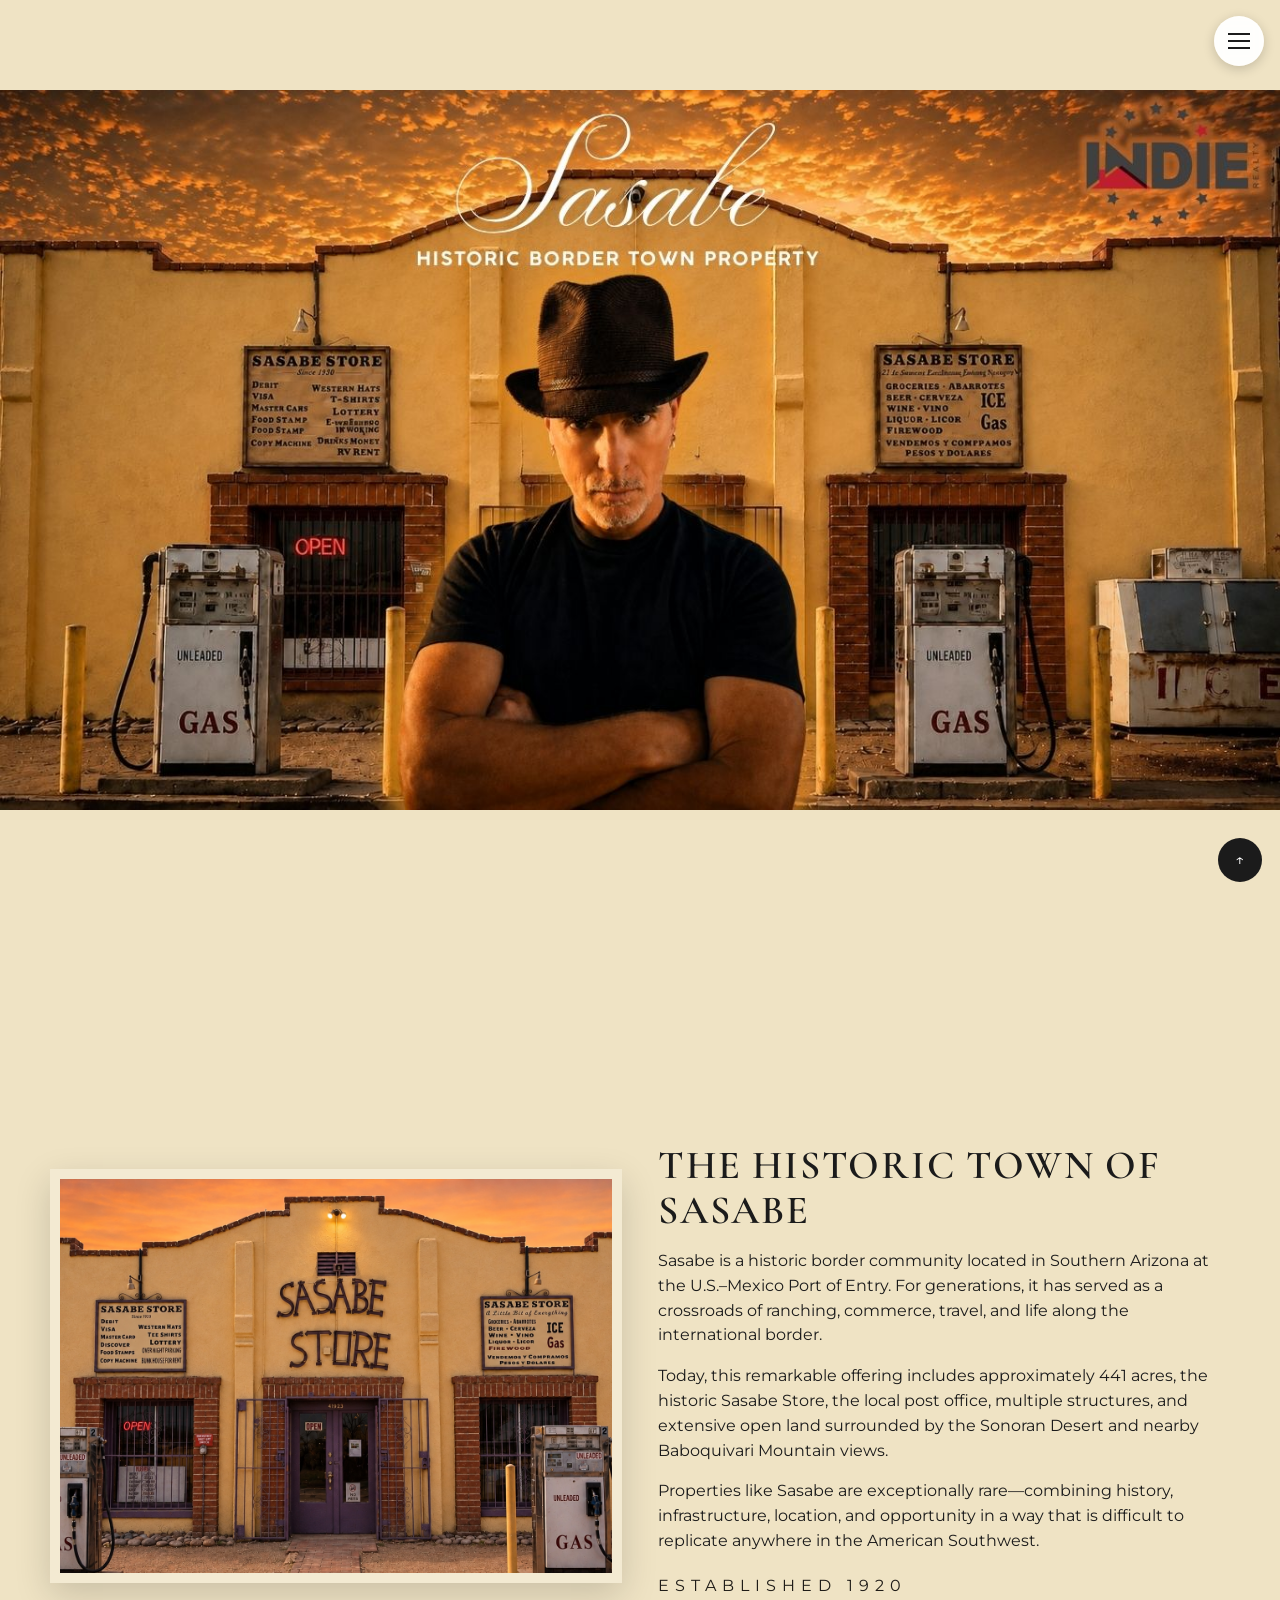
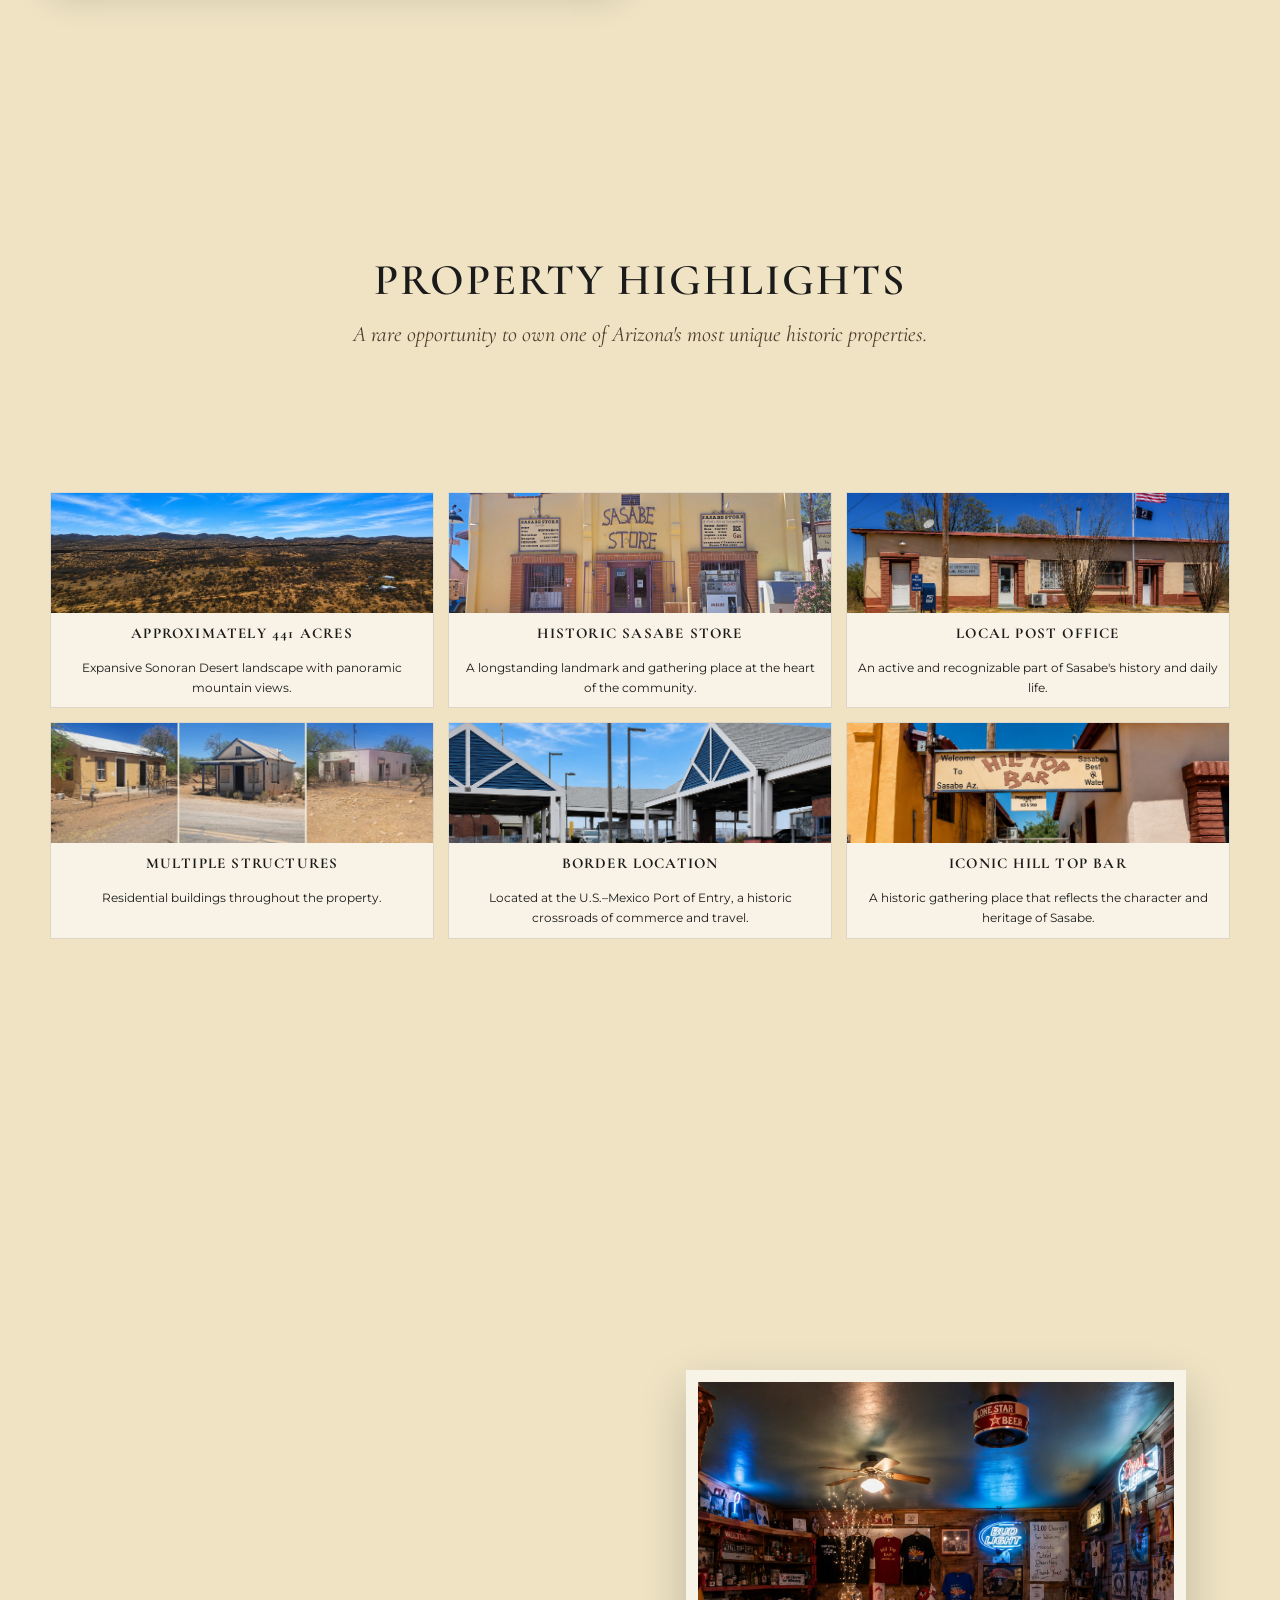
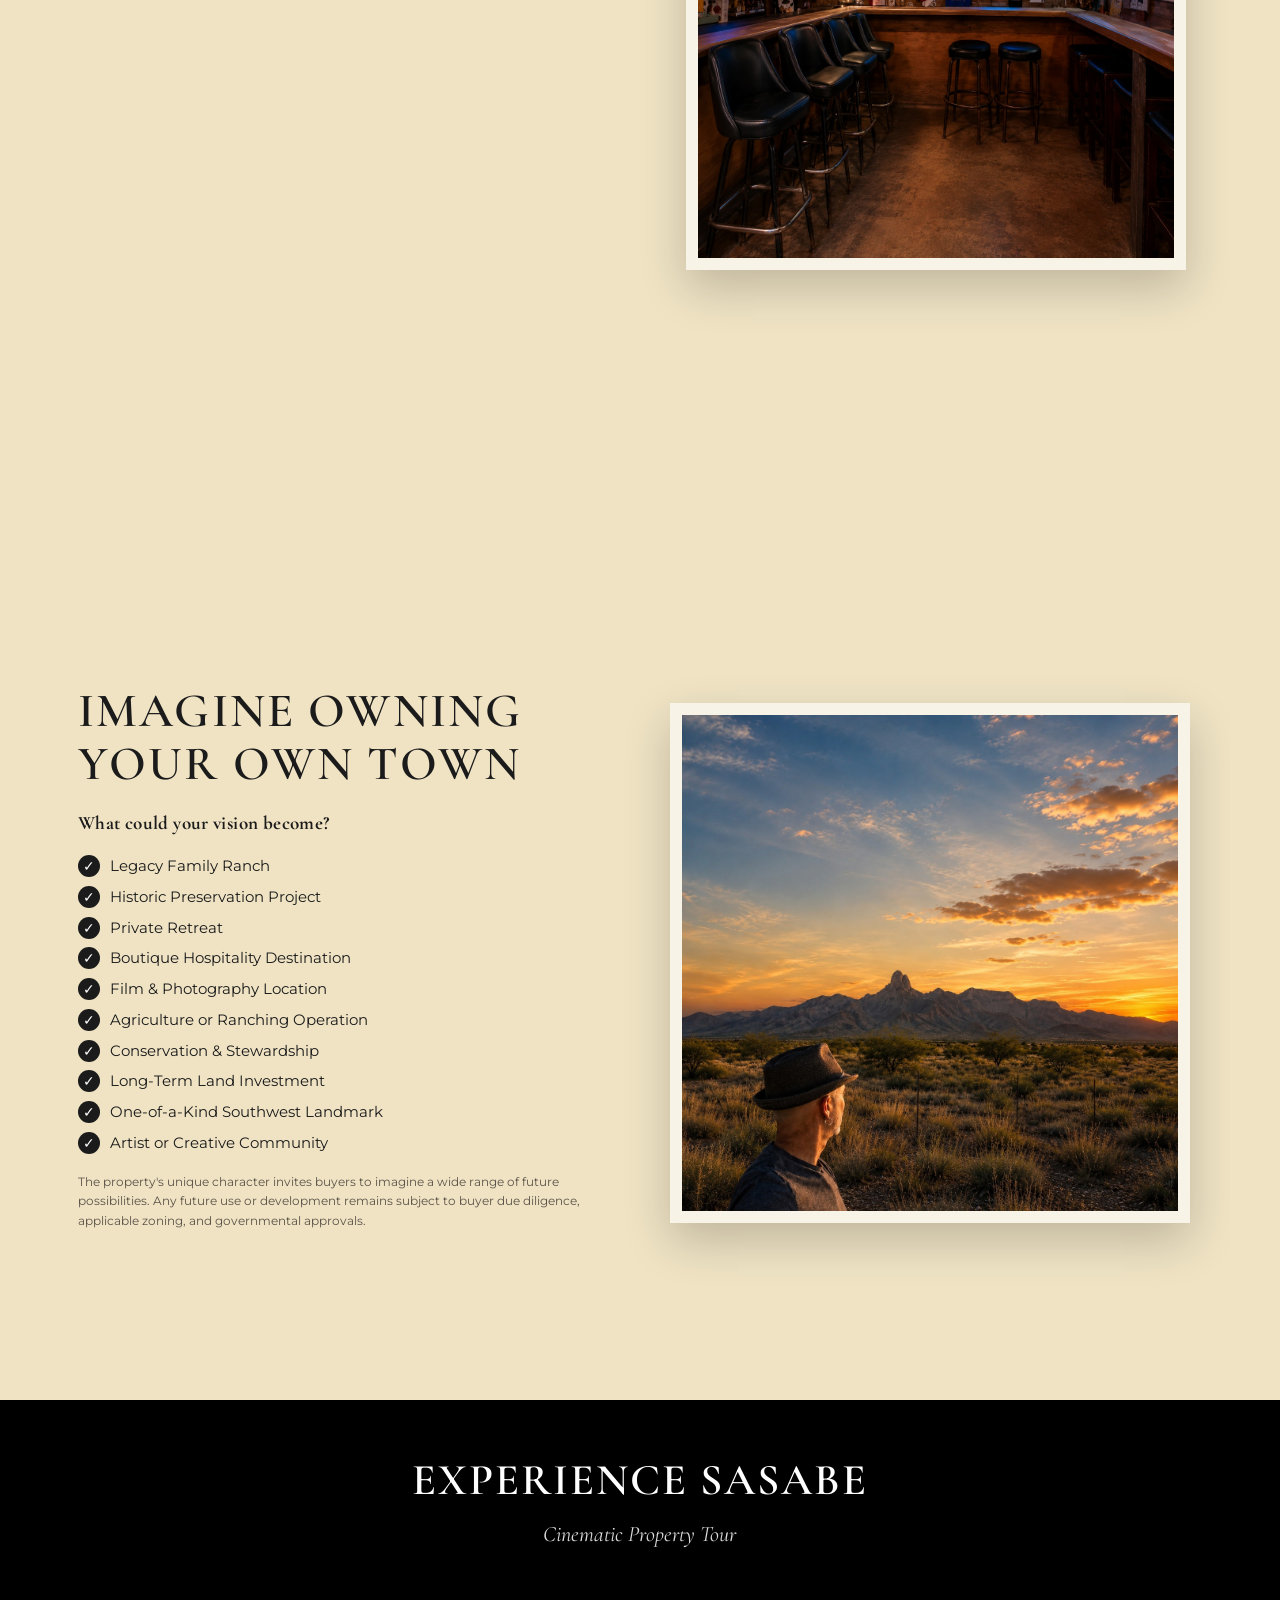
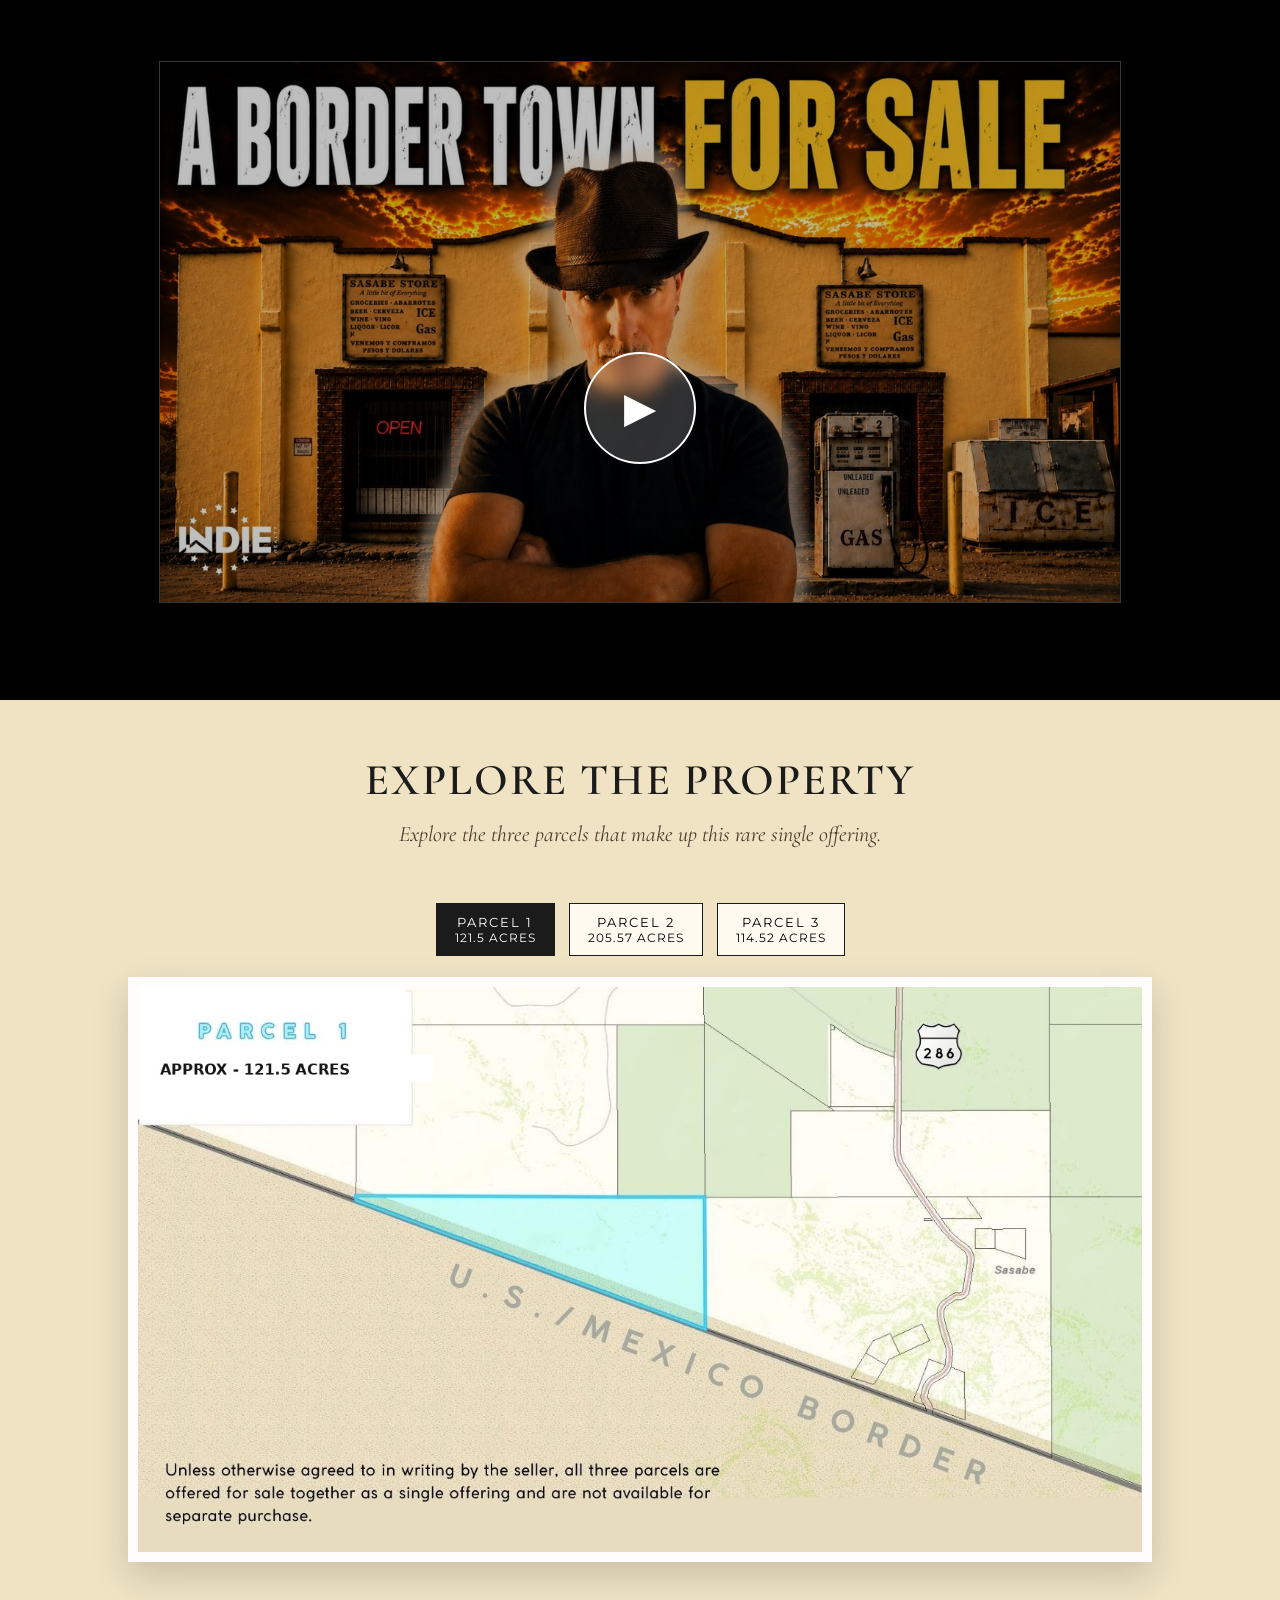
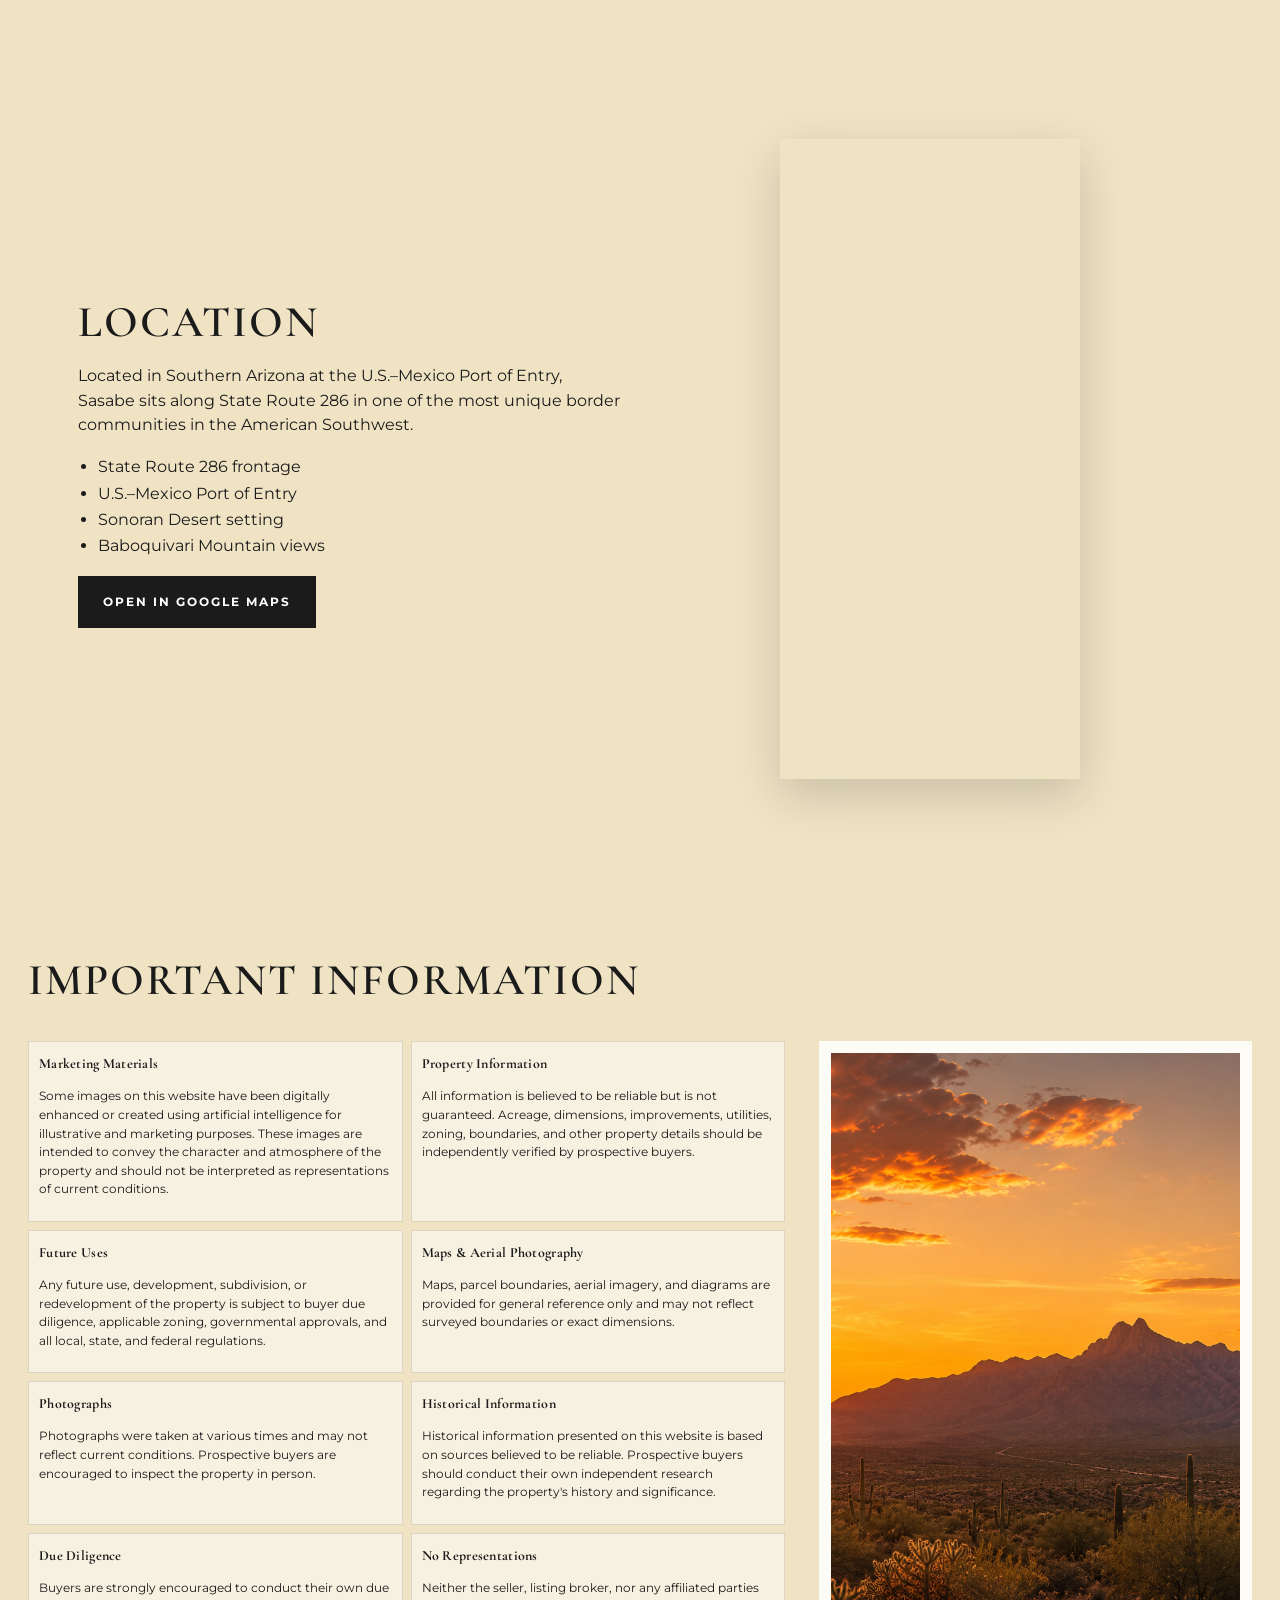
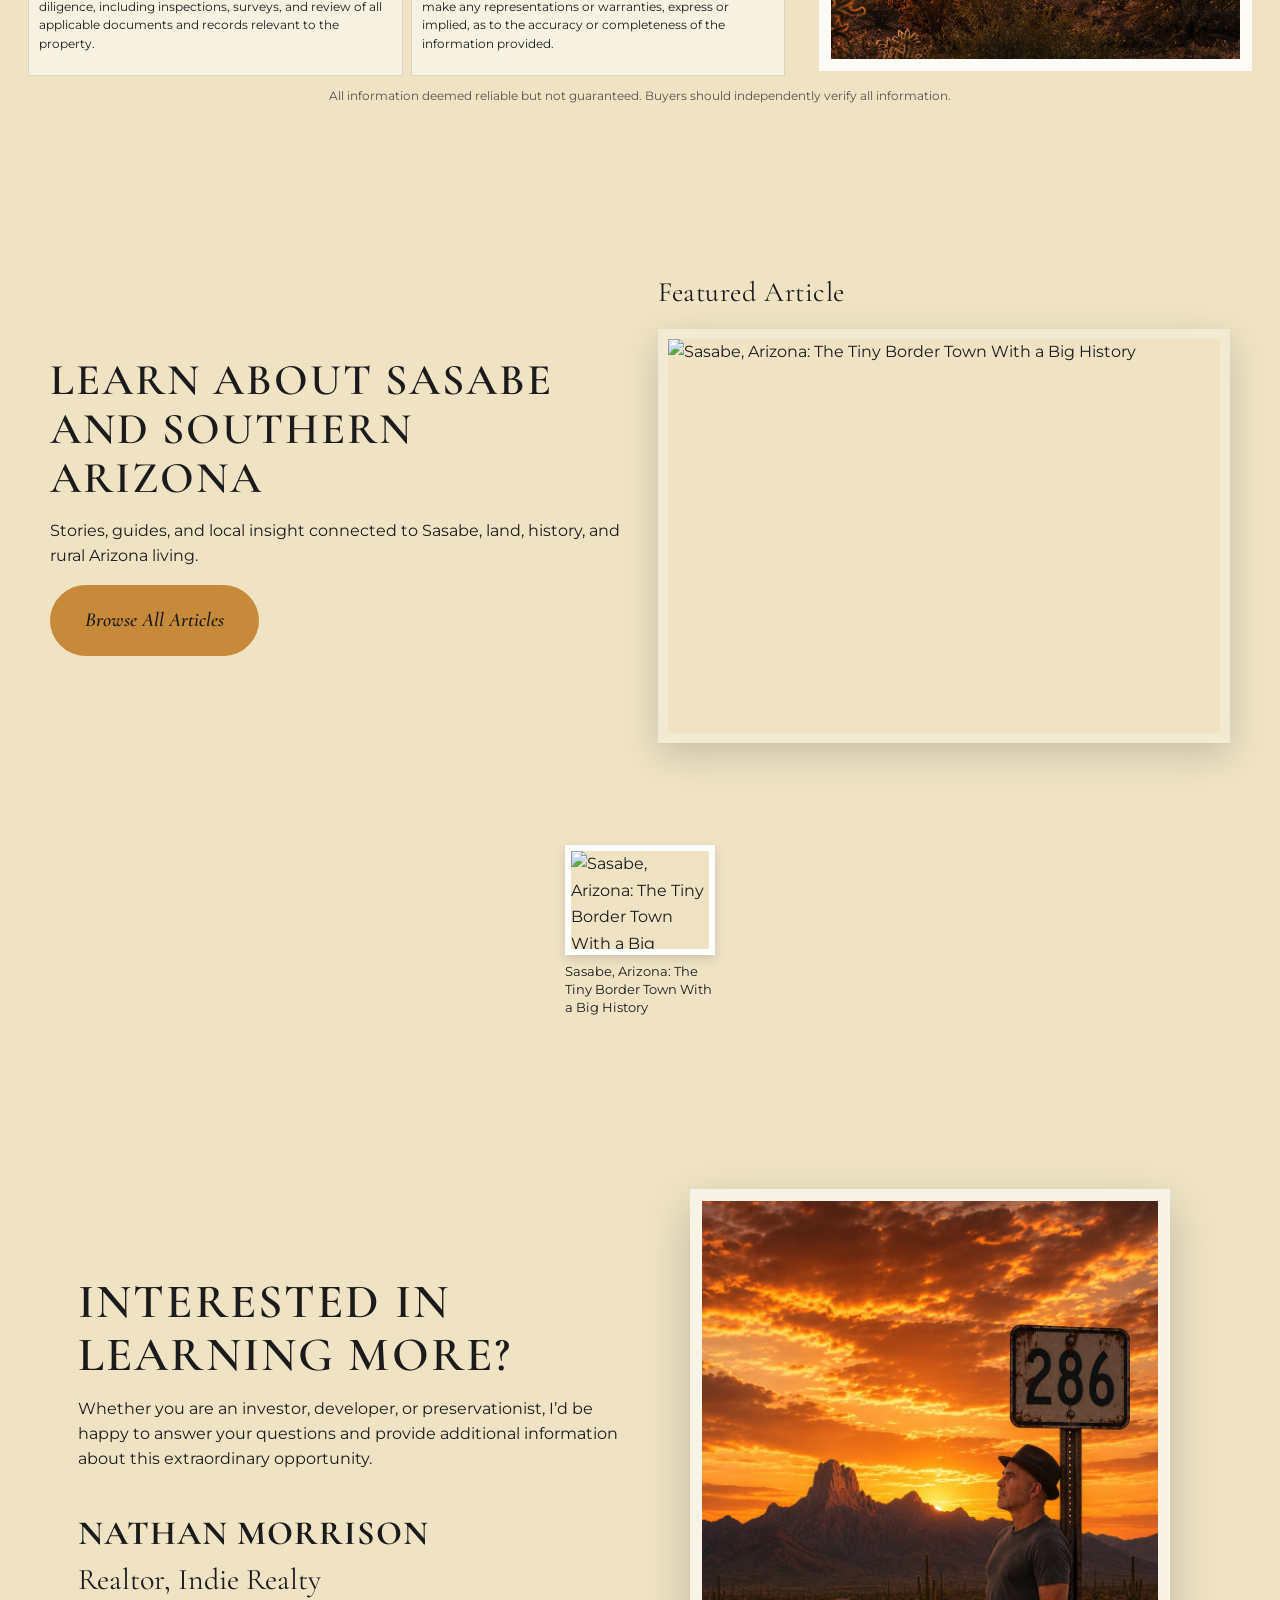
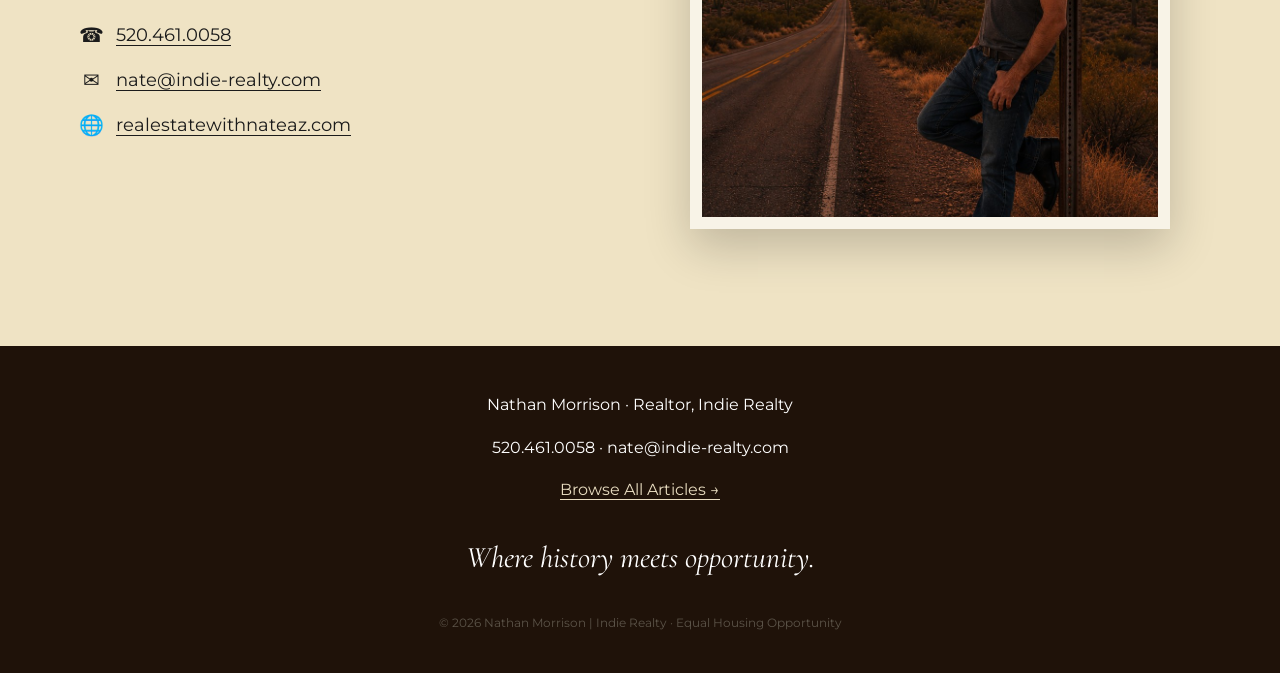
==== commit ac33159c: "Add files via upload" ====
--- a/index.html
+++ b/index.html
@@ -164,13 +164,15 @@
         </div>
         <div>
           <h3 class="articles-featured-label">Featured Article</h3>
-          <img class="framed-image" src="assets/images/highlight-acres-new.jpg" alt="Sasabe articles and local guides" width="2172" height="724" />
+          <a href="sasabe-history.html" style="text-decoration:none;color:inherit;display:block;">
+            <img class="framed-image" src="assets/images/sasabe-border-port.jpg" alt="Sasabe, Arizona: The Tiny Border Town With a Big History" width="1592" height="988" />
+          </a>
         </div>
       </div>
       <div class="articles-grid">
-        <a class="article-card" href="articles-all.html">
-          <img src="assets/images/highlight-acres-new.jpg" alt="No article yet" width="2172" height="724" />
-          <div class="article-card-title">No article yet</div>
+        <a class="article-card" href="sasabe-history.html">
+          <img src="assets/images/sasabe-border-port.jpg" alt="Sasabe, Arizona: The Tiny Border Town With a Big History" width="1592" height="988" />
+          <div class="article-card-title">Sasabe, Arizona: The Tiny Border Town With a Big History</div>
         </a>
       </div>
     </section>
--- a/styles.css
+++ b/styles.css
@@ -182,6 +182,22 @@
 .article-card img{width:100%;height:110px;object-fit:cover;border:6px solid #fff;box-shadow:0 4px 10px rgba(0,0,0,.14);display:block}
 .article-card-title{font-family:Montserrat,Arial,sans-serif;font-size:13px;line-height:1.35;color:var(--ink);margin-top:8px}
 
+/* ---------- Article page (individual article template) ---------- */
+.article-header{max-width:820px;margin:0 auto;padding:90px 24px 10px}
+.article-kicker{font-family:Montserrat,Arial,sans-serif;font-size:12px;letter-spacing:.15em;text-transform:uppercase;color:var(--muted);margin:0}
+.article-header h1{font-family:'Cormorant Garamond',Georgia,serif;font-weight:600;font-size:clamp(34px,5vw,54px);line-height:1.1;margin:14px 0;text-transform:none;letter-spacing:0}
+.article-byline{font-family:Montserrat,Arial,sans-serif;font-size:13px;color:var(--muted);margin:0}
+.article-hero{max-width:820px;margin:26px auto 10px;padding:0 24px}
+.article-hero img{width:100%}
+.article-hero figcaption{font-family:Montserrat,Arial,sans-serif;font-size:12px;color:var(--muted);margin-top:8px}
+.article-body{max-width:720px;margin:0 auto;padding:20px 24px 90px}
+.article-body p{font-size:18px;line-height:1.75;margin:0 0 24px;color:var(--ink)}
+.article-body h2{font-size:32px;line-height:1.15;margin:56px 0 18px;text-transform:none;letter-spacing:0}
+.article-body h3{font-size:22px;margin:34px 0 10px}
+.article-body figure{margin:36px 0}
+.article-body figure img{width:100%}
+.article-body figcaption{font-family:Montserrat,Arial,sans-serif;font-size:12px;color:var(--muted);margin-top:8px}
+
 /* ---------- Disclosures ---------- */
 #info{min-height:auto}   /* content is top-aligned, so a forced full-screen height just left dead space below the boxes */
 .disclosure-layout{max-width:1240px;margin:auto;display:grid;grid-template-columns:1.4fr .8fr;gap:34px;align-items:stretch}
@@ -215,6 +231,9 @@
    Mobile (≤900px)
    ========================================================================= */
 @media(max-width:900px){
+  .article-header{padding-top:60px}
+  .article-body p{font-size:17px}
+  .article-body h2{font-size:26px;margin-top:40px}
   .articles-grid{justify-content:center}
   .article-card{width:130px}
   .nav-overlay a{font-size:1.3rem}
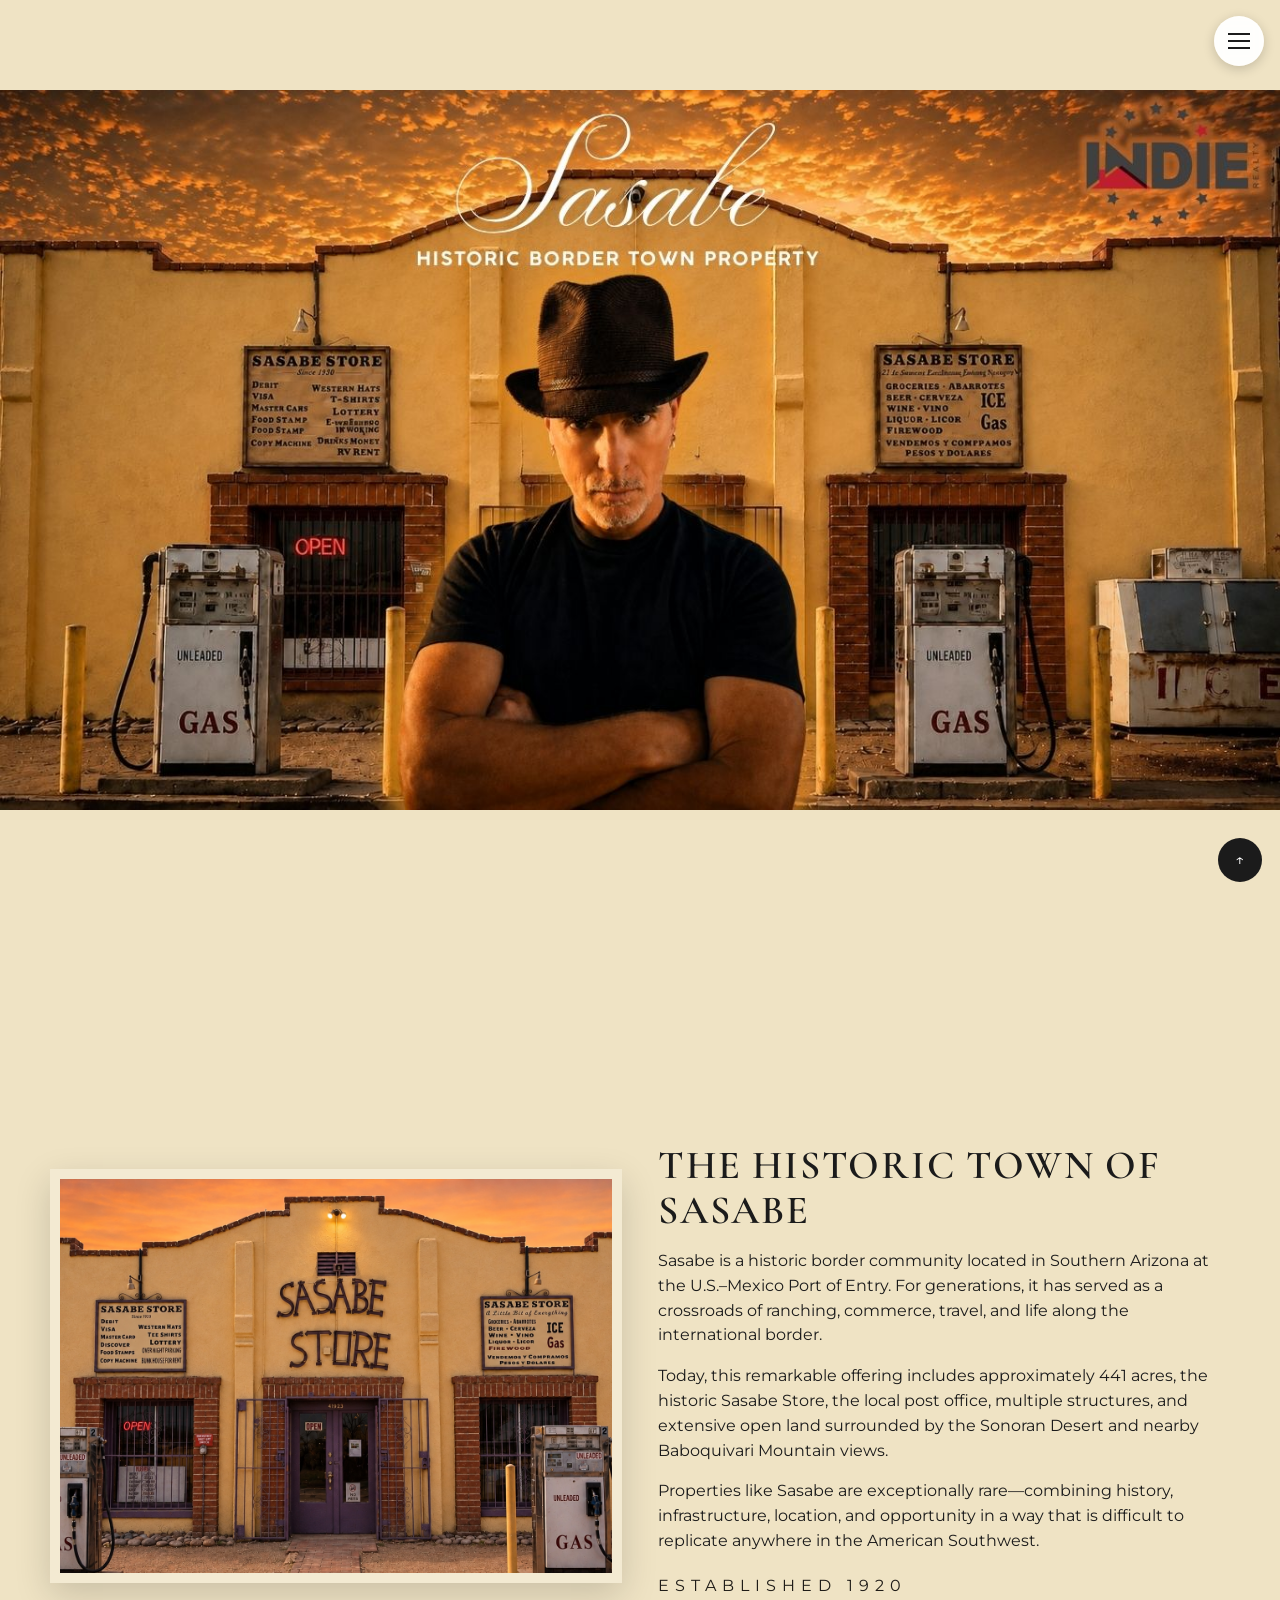
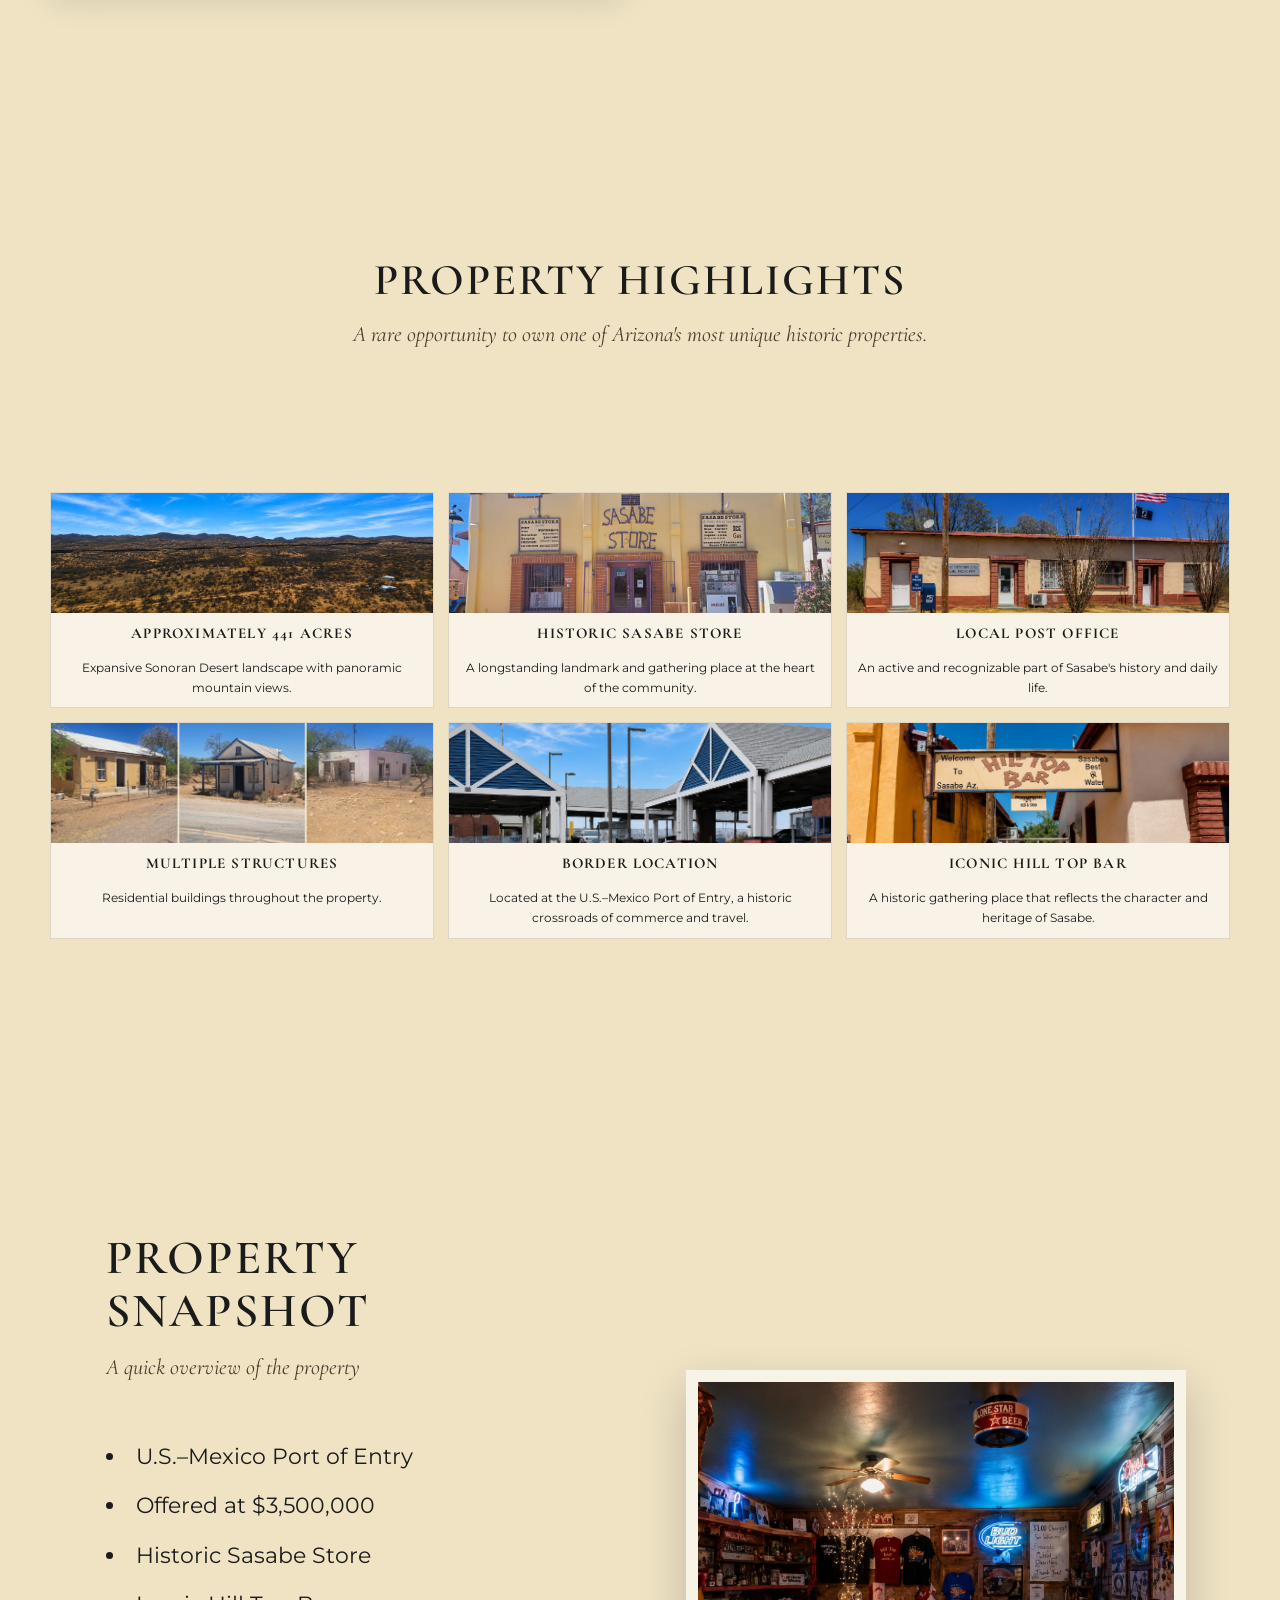
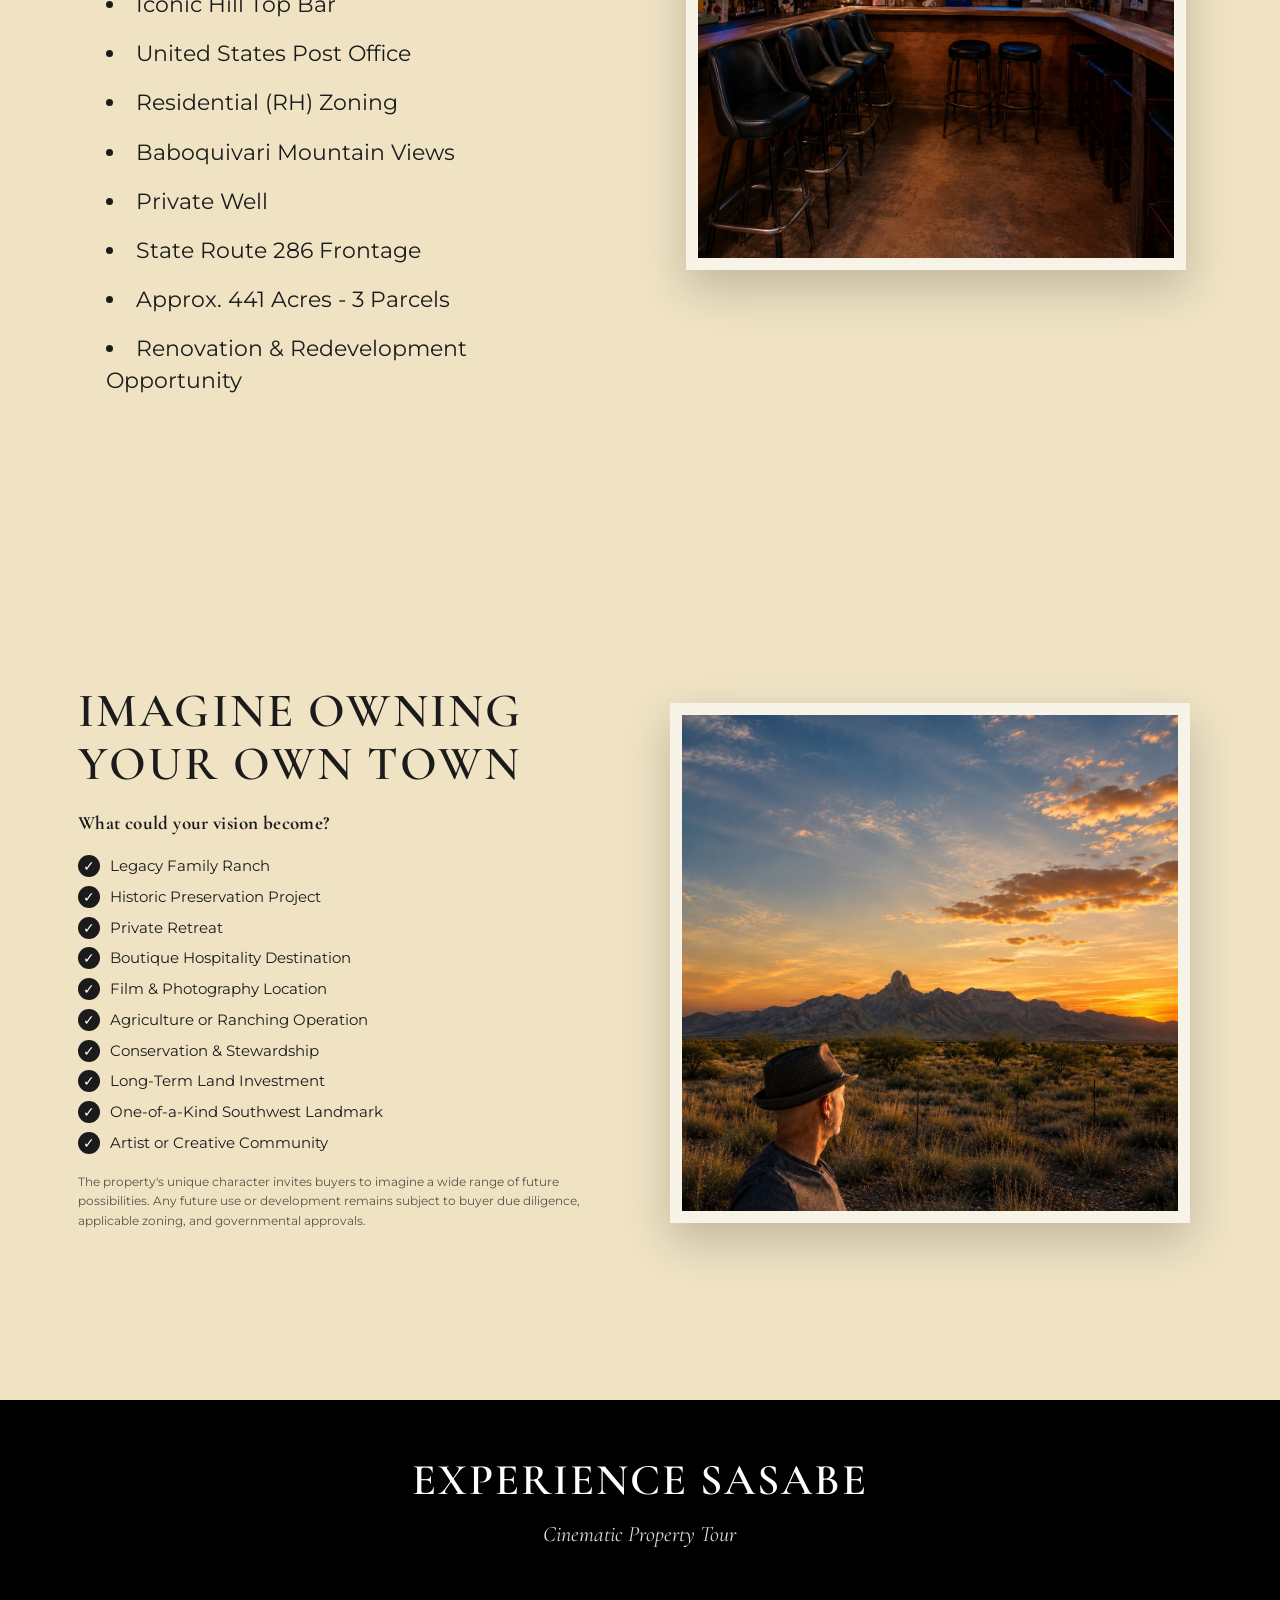
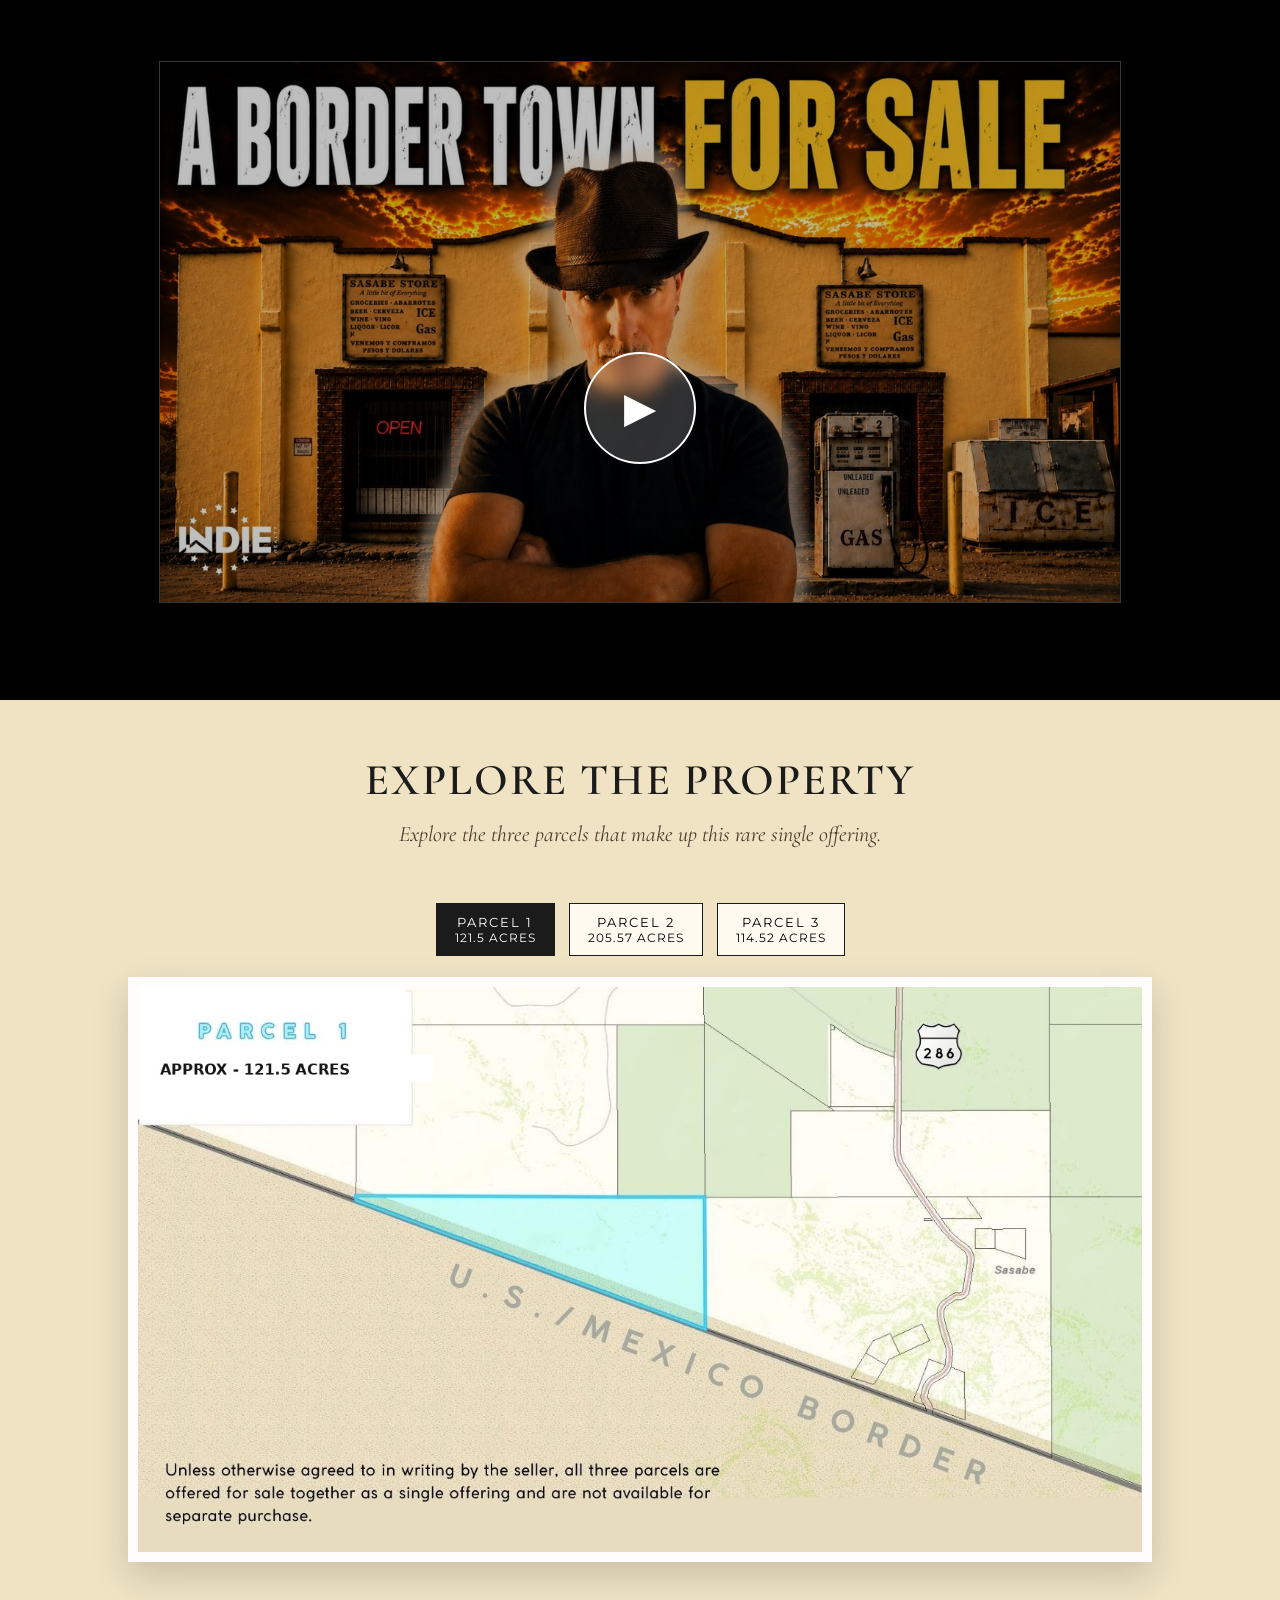
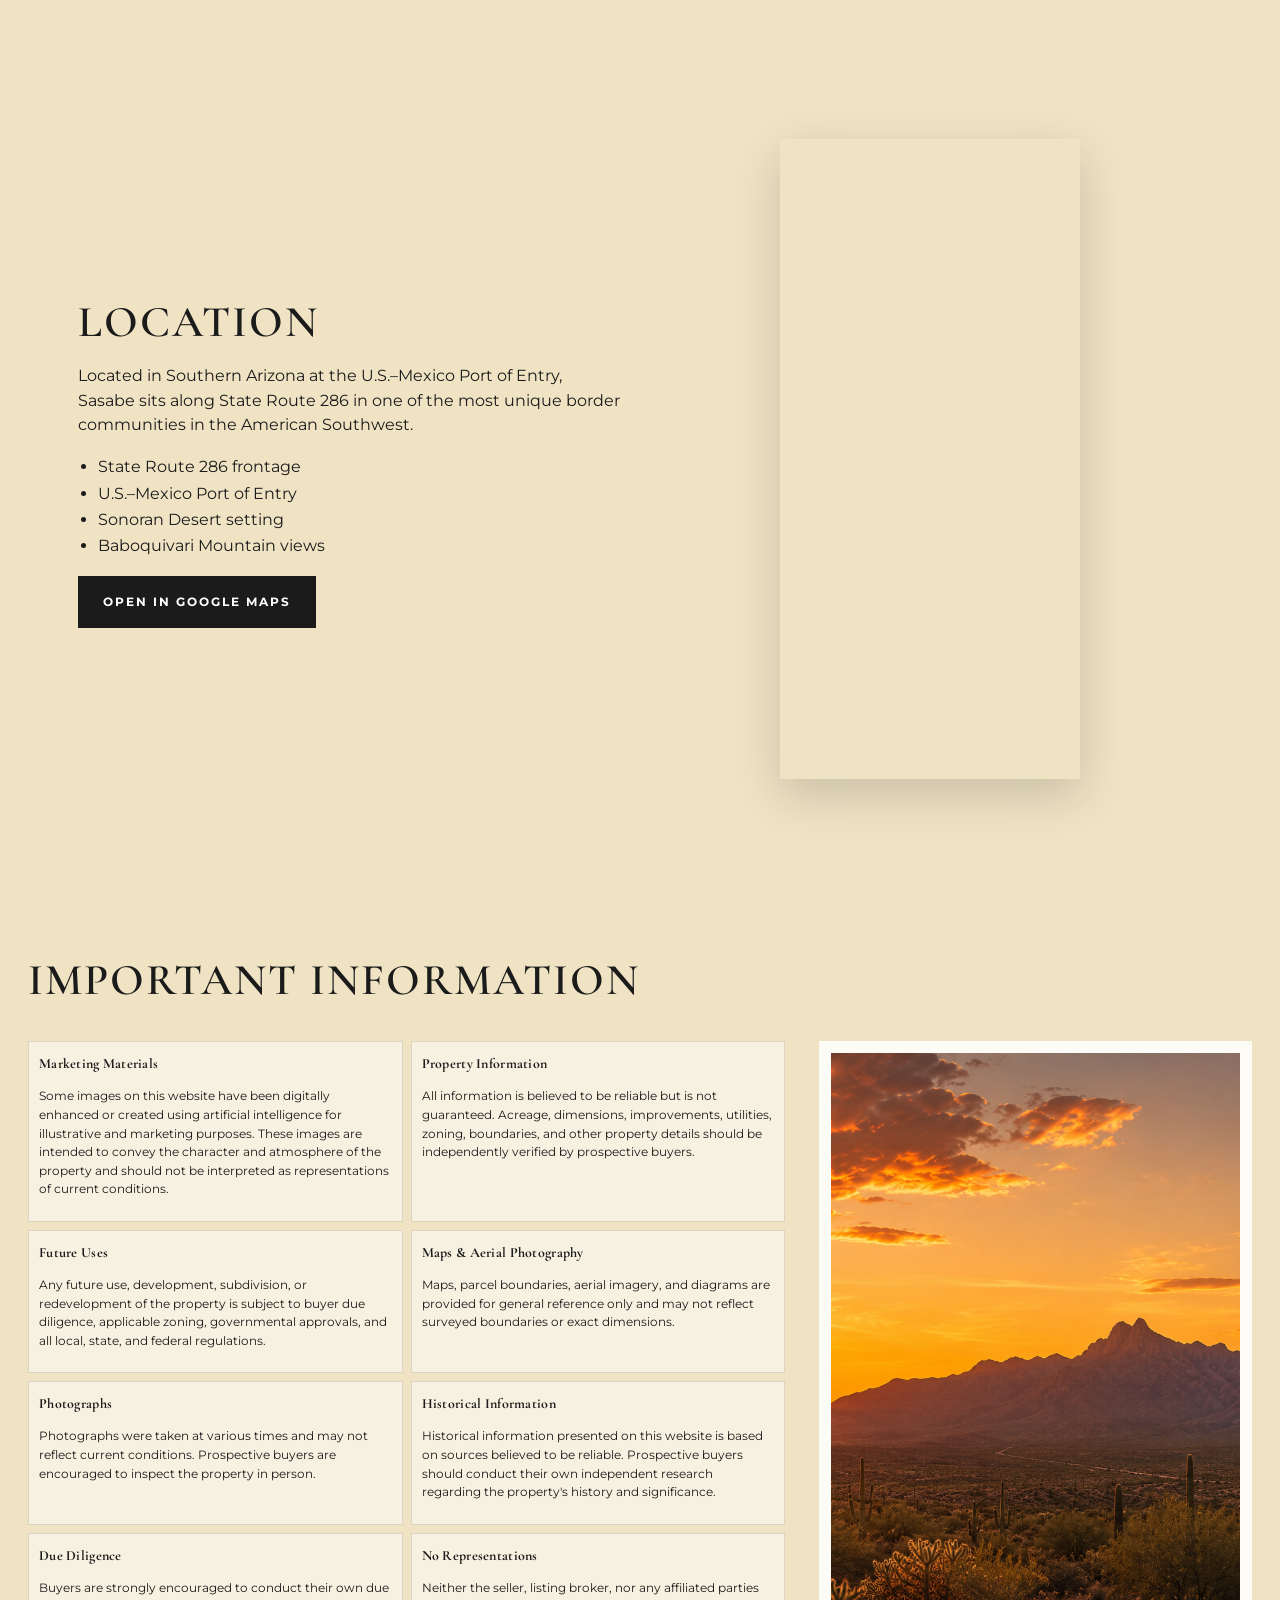
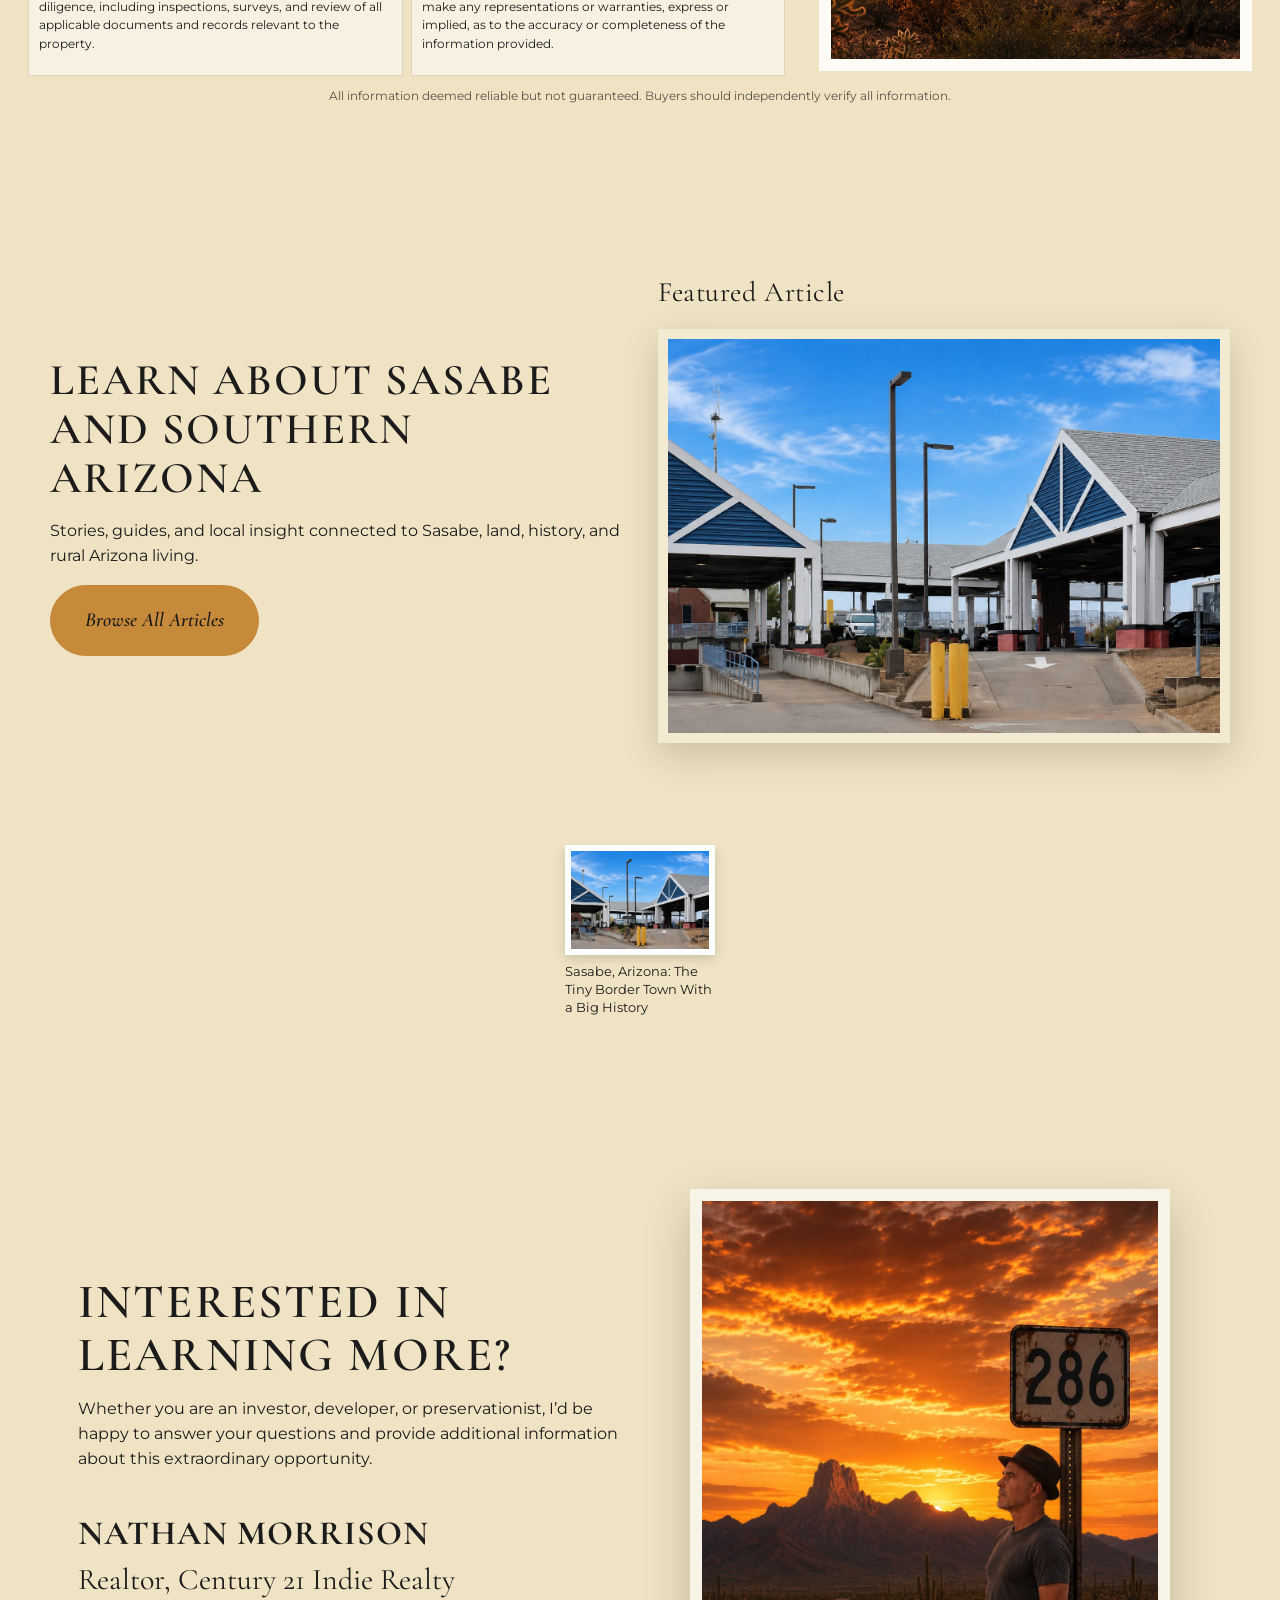
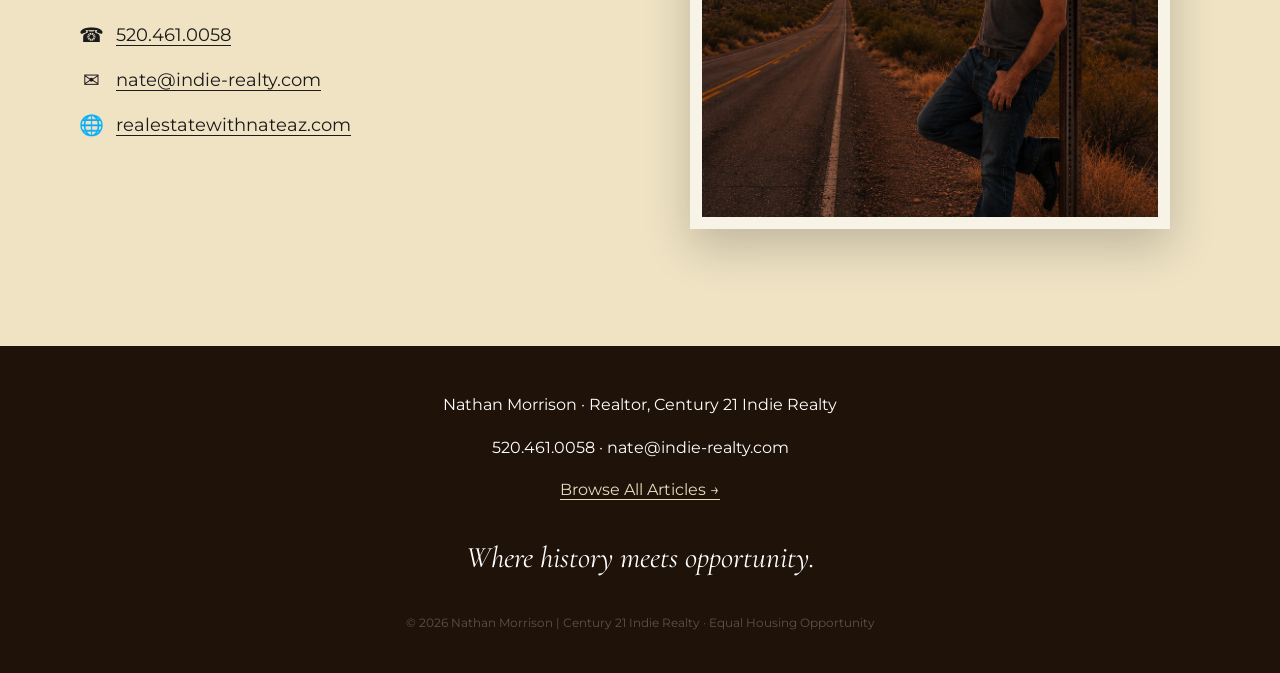
==== commit 53c78197: "Rebrand Indie Realty to Century 21 Indie Realty" ====
--- a/index.html
+++ b/index.html
@@ -183,7 +183,7 @@
         <p>Whether you are an investor, developer, or preservationist, I’d be happy to answer your questions and provide additional information about this extraordinary opportunity.</p>
         <div class="contact-name-block">
           <h3>Nathan Morrison</h3>
-          <p class="subtitle">Realtor, Indie Realty</p>
+          <p class="subtitle">Realtor, Century 21 Indie Realty</p>
         </div>
         <ul class="contact-icon-list">
           <li><span class="icon">&#9742;</span><a href="tel:15204610058">520.461.0058</a></li>
@@ -196,11 +196,11 @@
   </main>
 
   <footer class="footer">
-    <p>Nathan Morrison · Realtor, Indie Realty</p>
+    <p>Nathan Morrison · Realtor, Century 21 Indie Realty</p>
     <p>520.461.0058 · nate@indie-realty.com</p>
     <p><a href="articles-all.html" style="color:#e8dcc0;text-decoration:underline;text-underline-offset:4px;">Browse All Articles &rarr;</a></p>
     <p class="tagline">Where history meets opportunity.</p>
-    <p class="fineprint">© 2026 Nathan Morrison | Indie Realty · Equal Housing Opportunity</p>
+    <p class="fineprint">© 2026 Nathan Morrison | Century 21 Indie Realty · Equal Housing Opportunity</p>
   </footer>
 
   <a class="back-to-top" href="#top" aria-label="Back to top">↑</a>
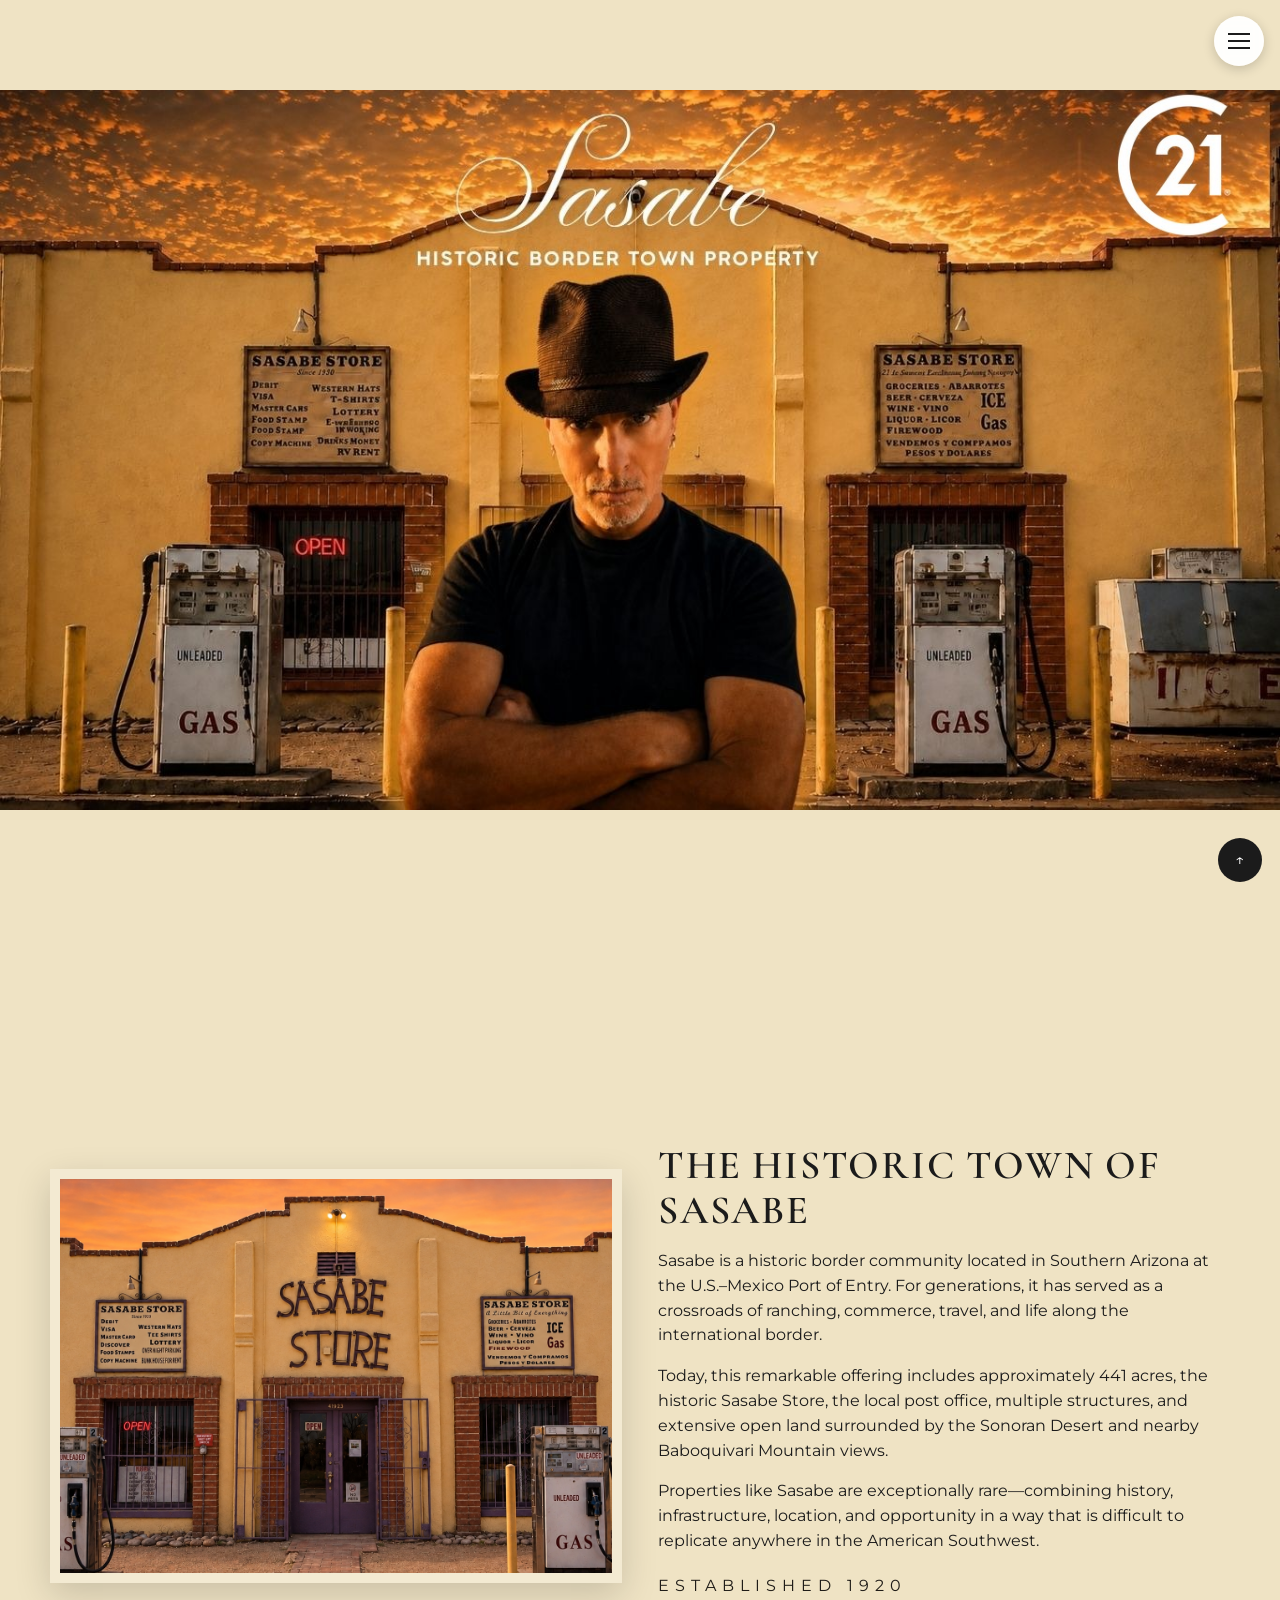
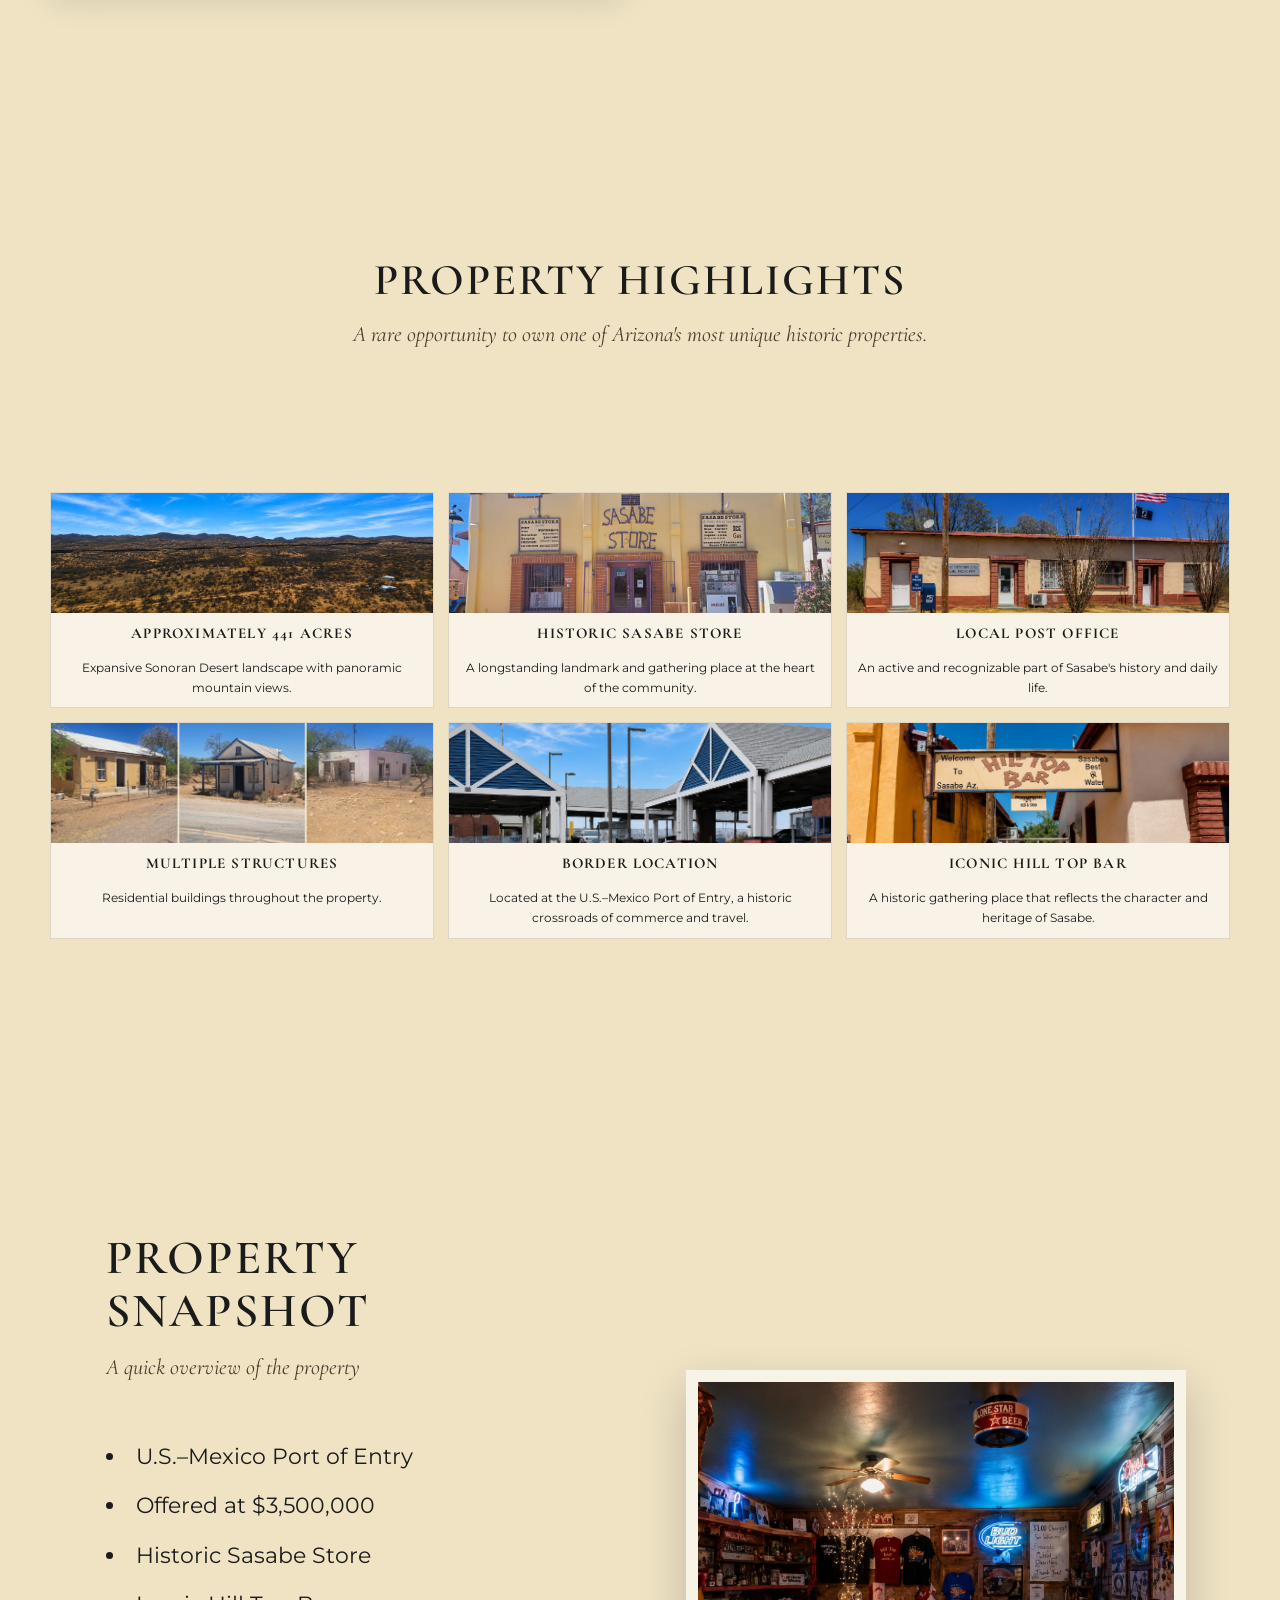
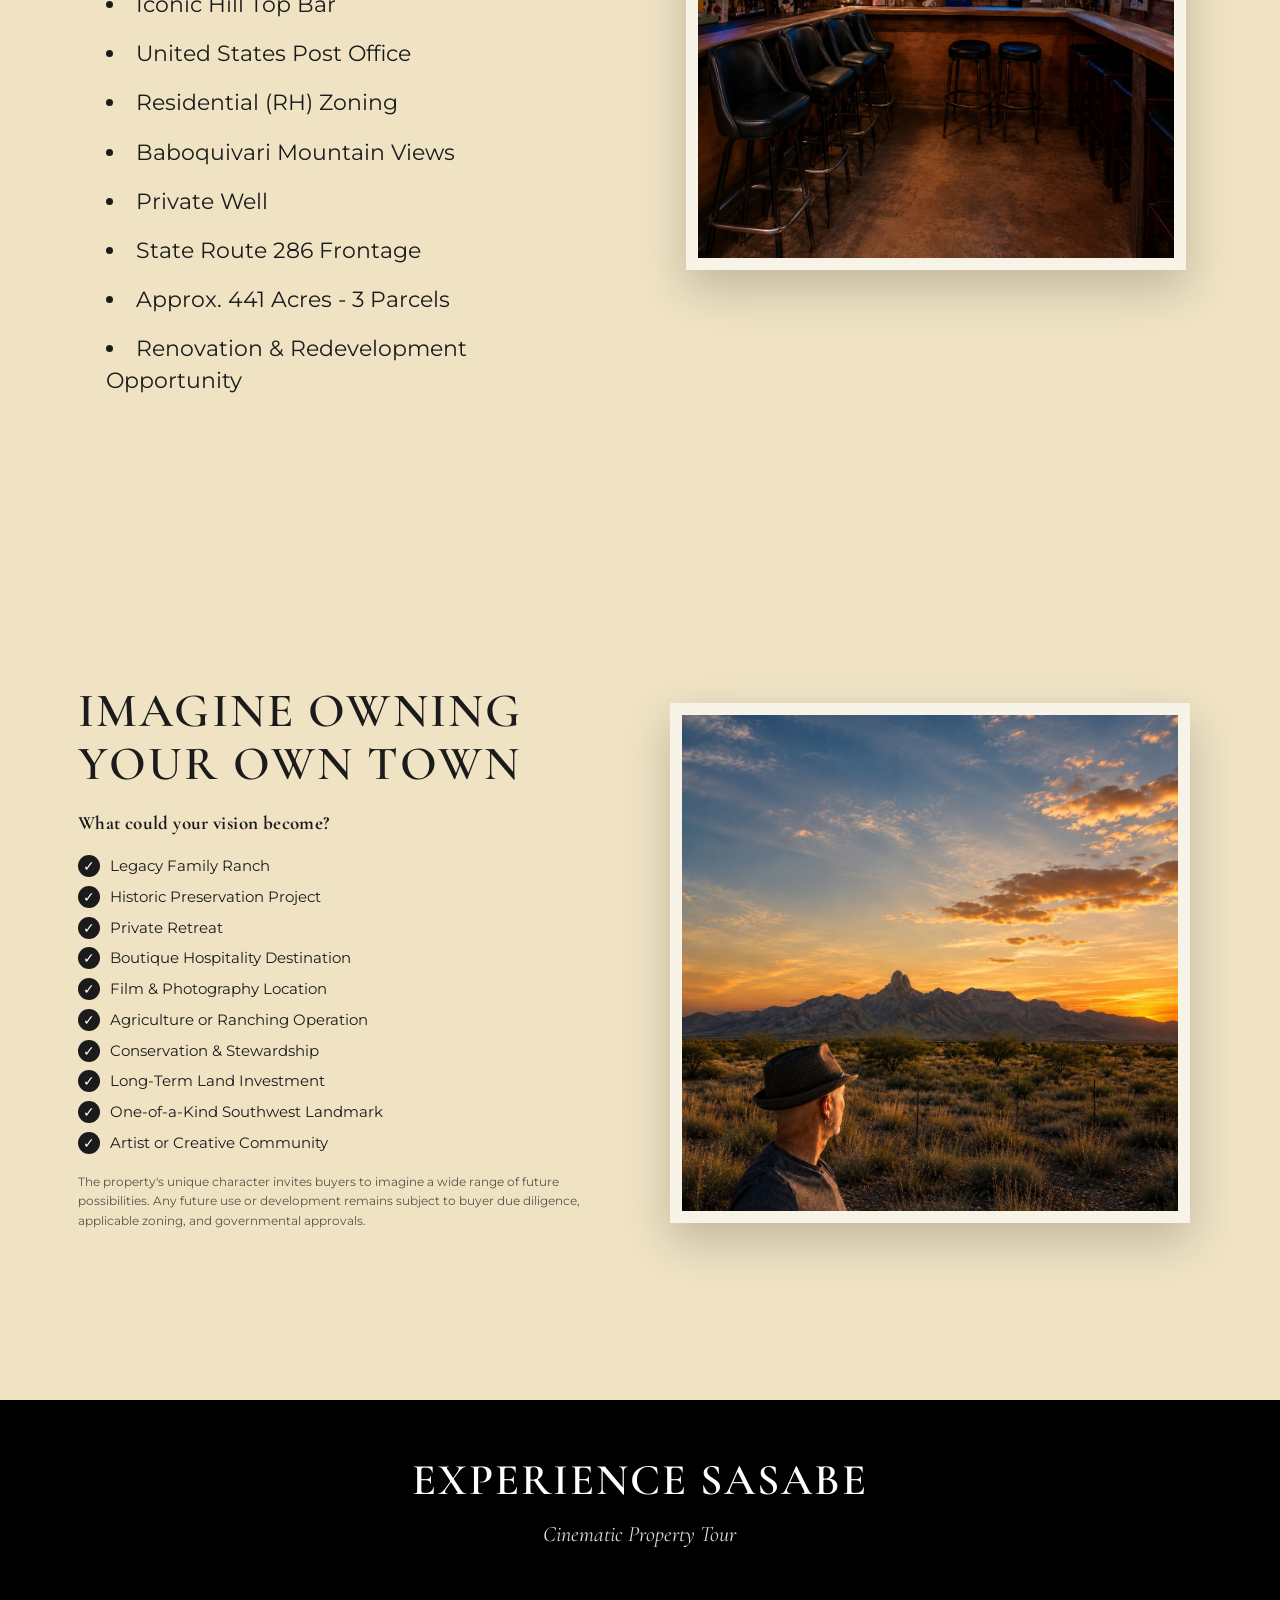
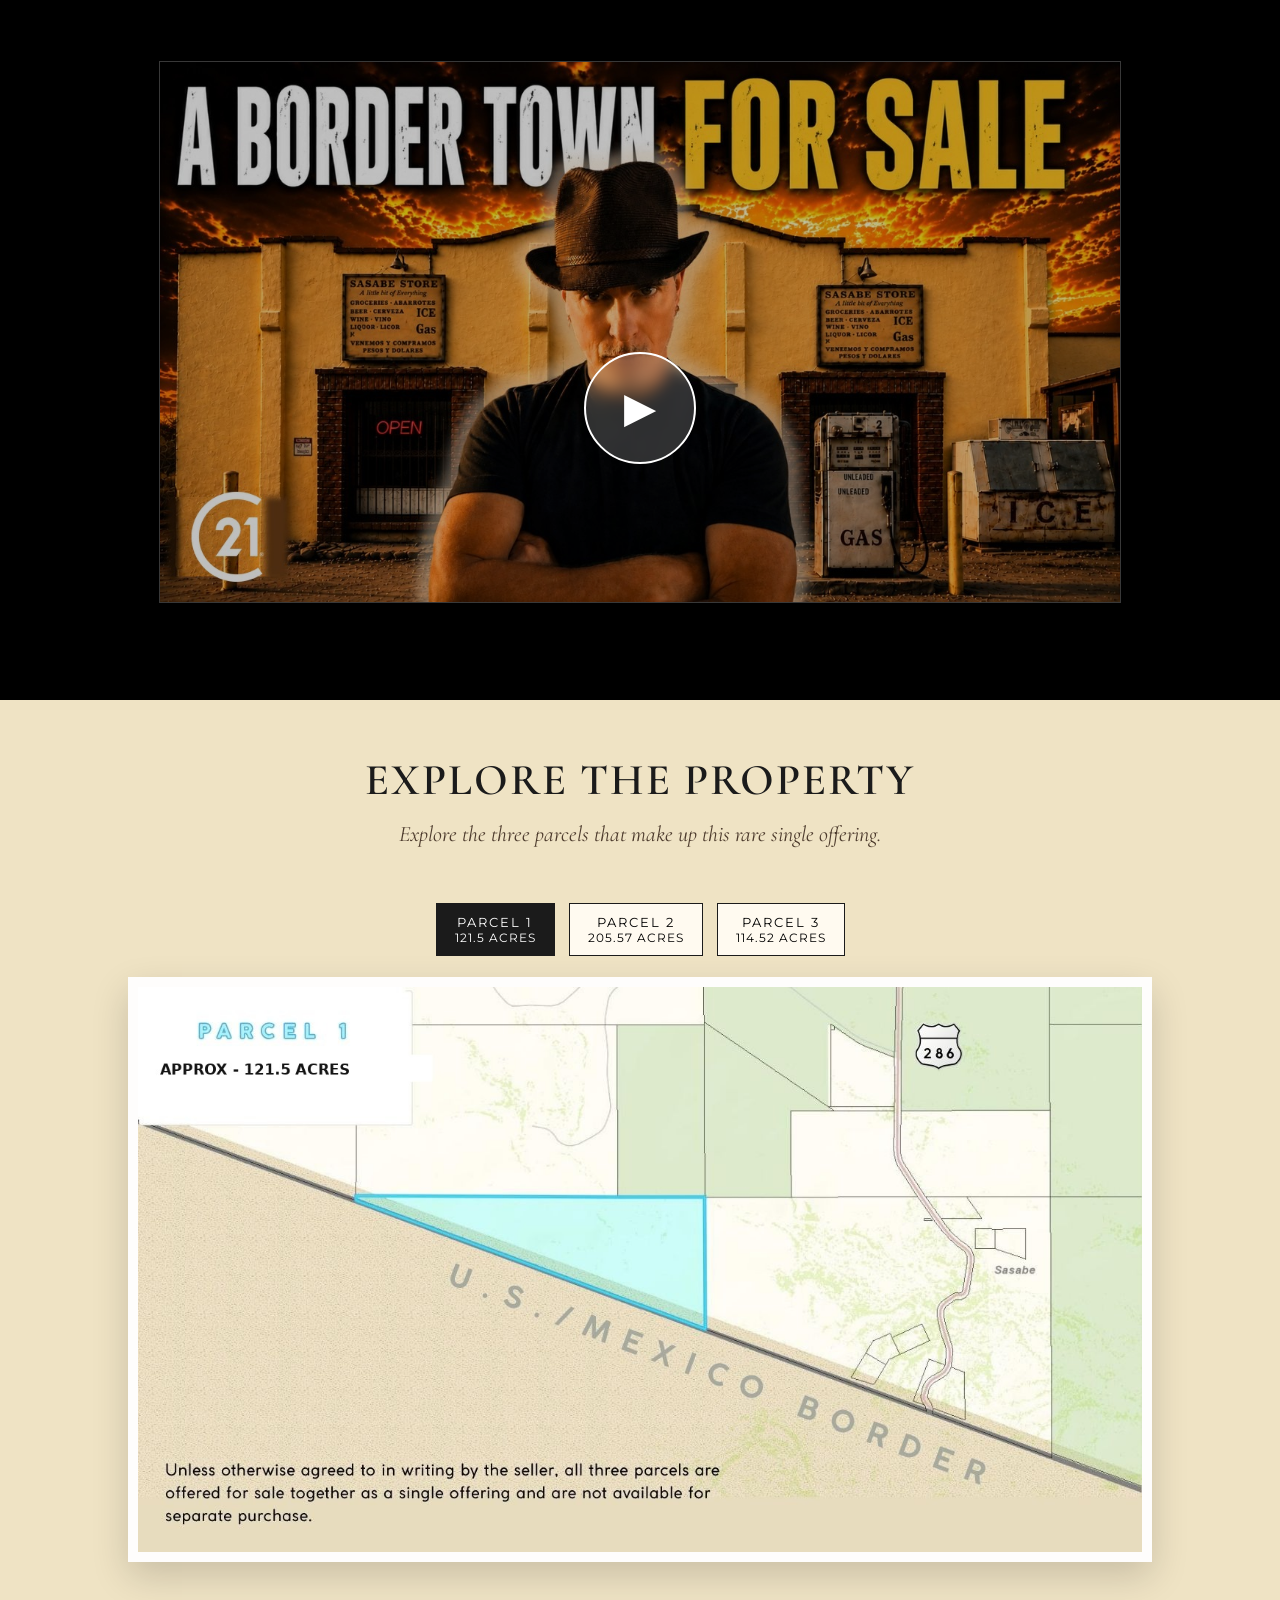
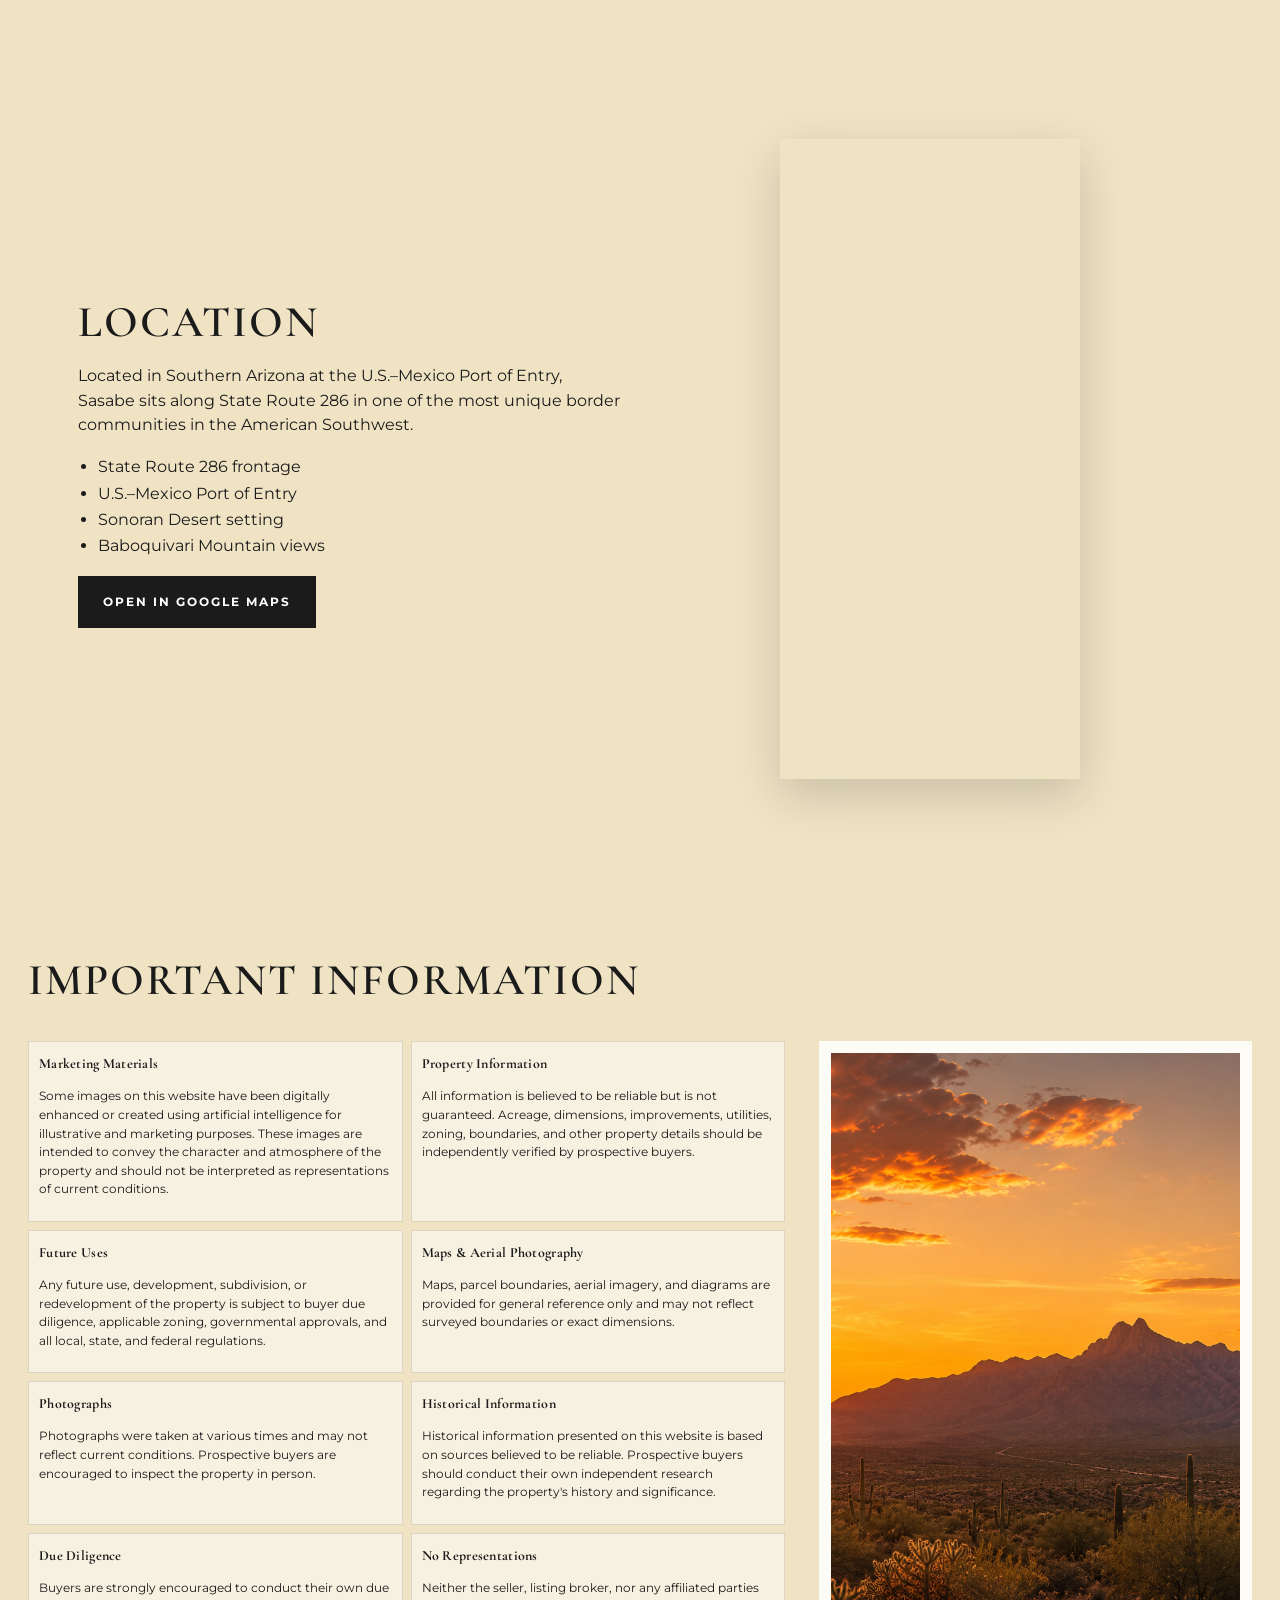
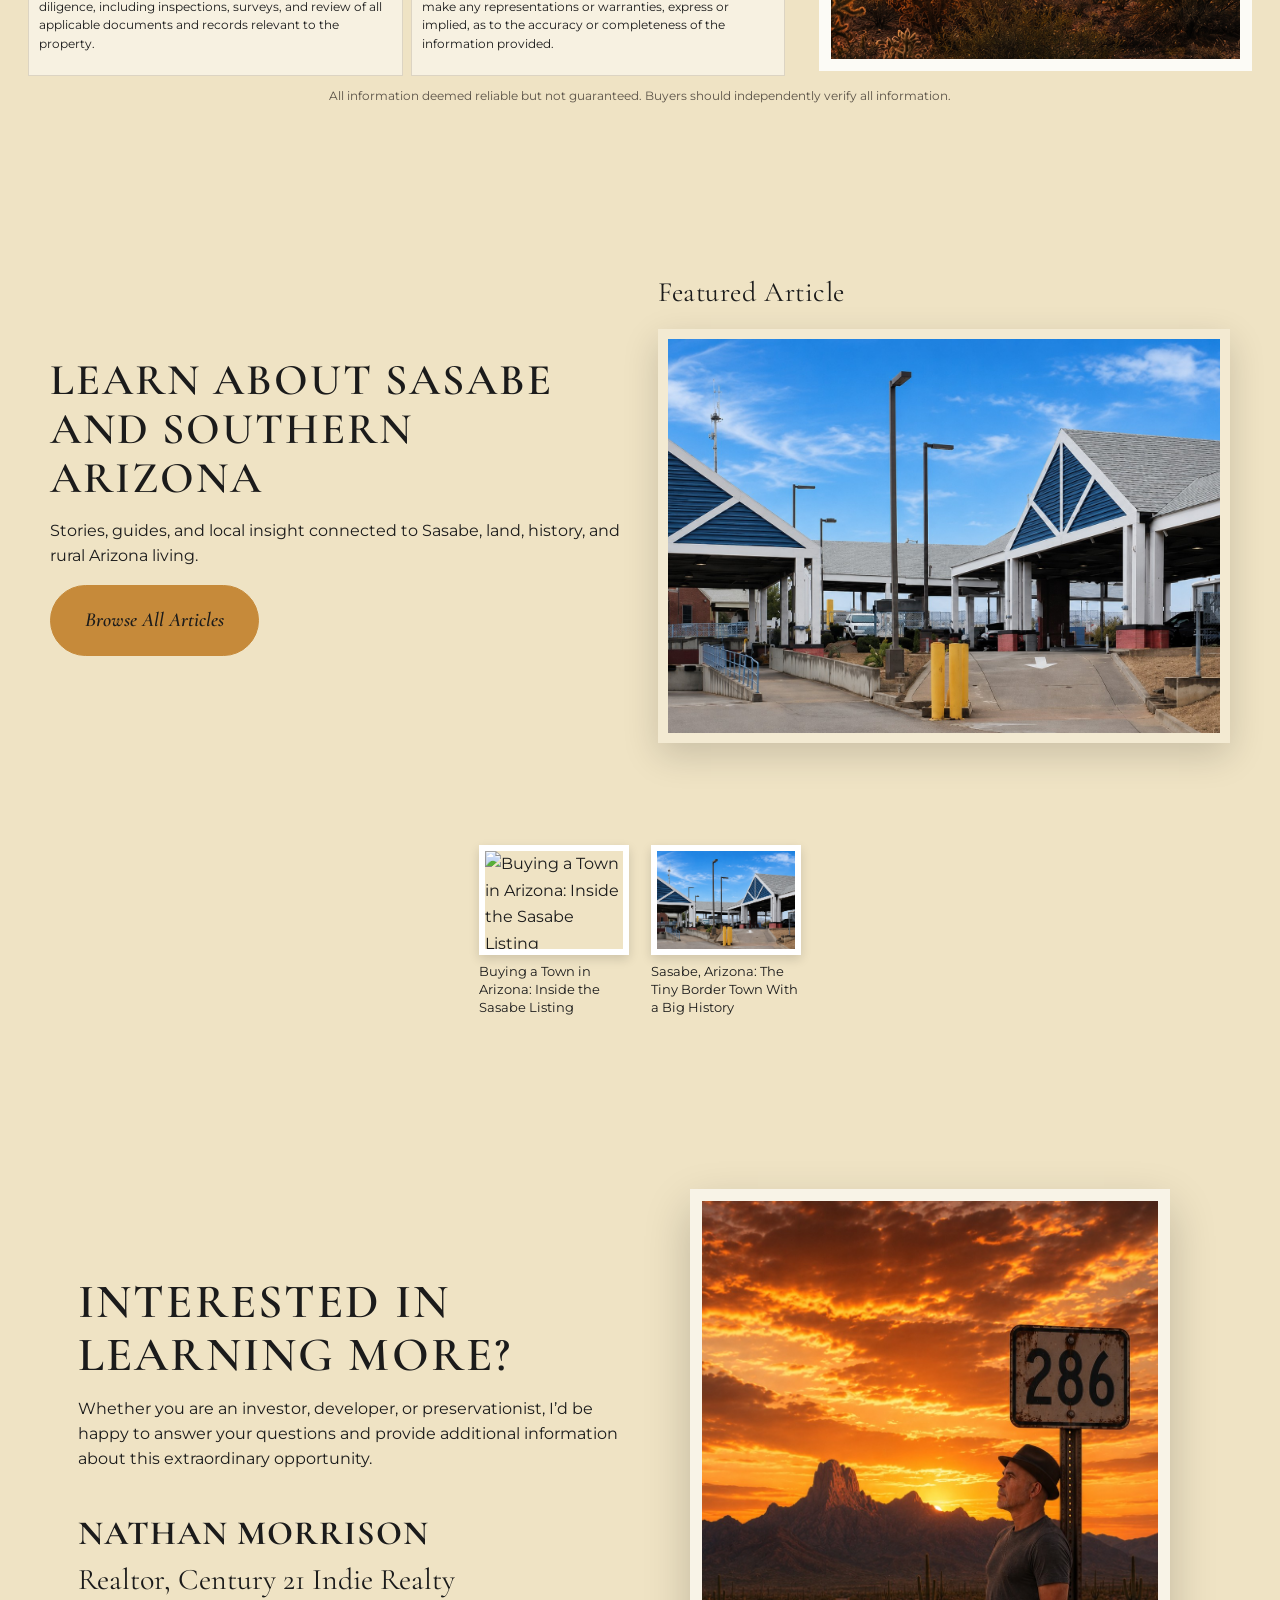
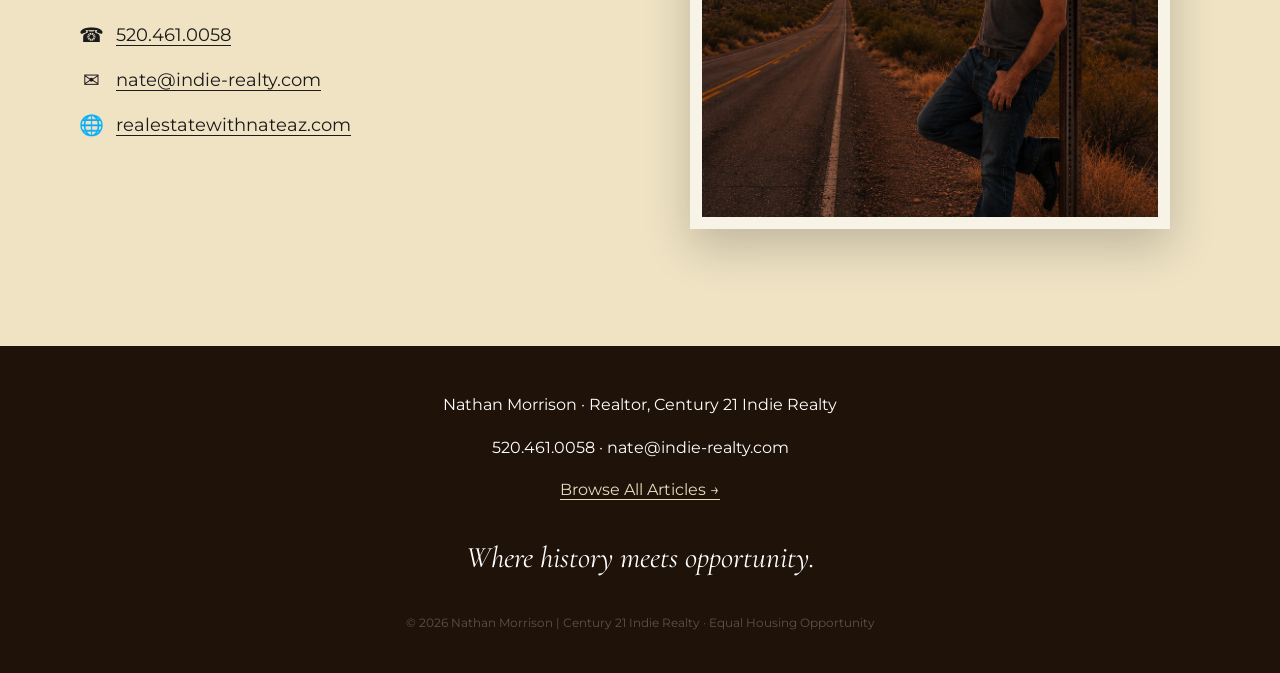
==== commit 0dc103bf: "Add article: Buying a Town in Arizona" ====
--- a/index.html
+++ b/index.html
@@ -170,6 +170,10 @@
         </div>
       </div>
       <div class="articles-grid">
+        <a class="article-card" href="buying-a-town-in-arizona.html">
+          <img src="assets/images/still-aerial-town.jpg" alt="Buying a Town in Arizona: Inside the Sasabe Listing" width="1280" height="720" />
+          <div class="article-card-title">Buying a Town in Arizona: Inside the Sasabe Listing</div>
+        </a>
         <a class="article-card" href="sasabe-history.html">
           <img src="assets/images/sasabe-border-port.jpg" alt="Sasabe, Arizona: The Tiny Border Town With a Big History" width="1592" height="988" />
           <div class="article-card-title">Sasabe, Arizona: The Tiny Border Town With a Big History</div>
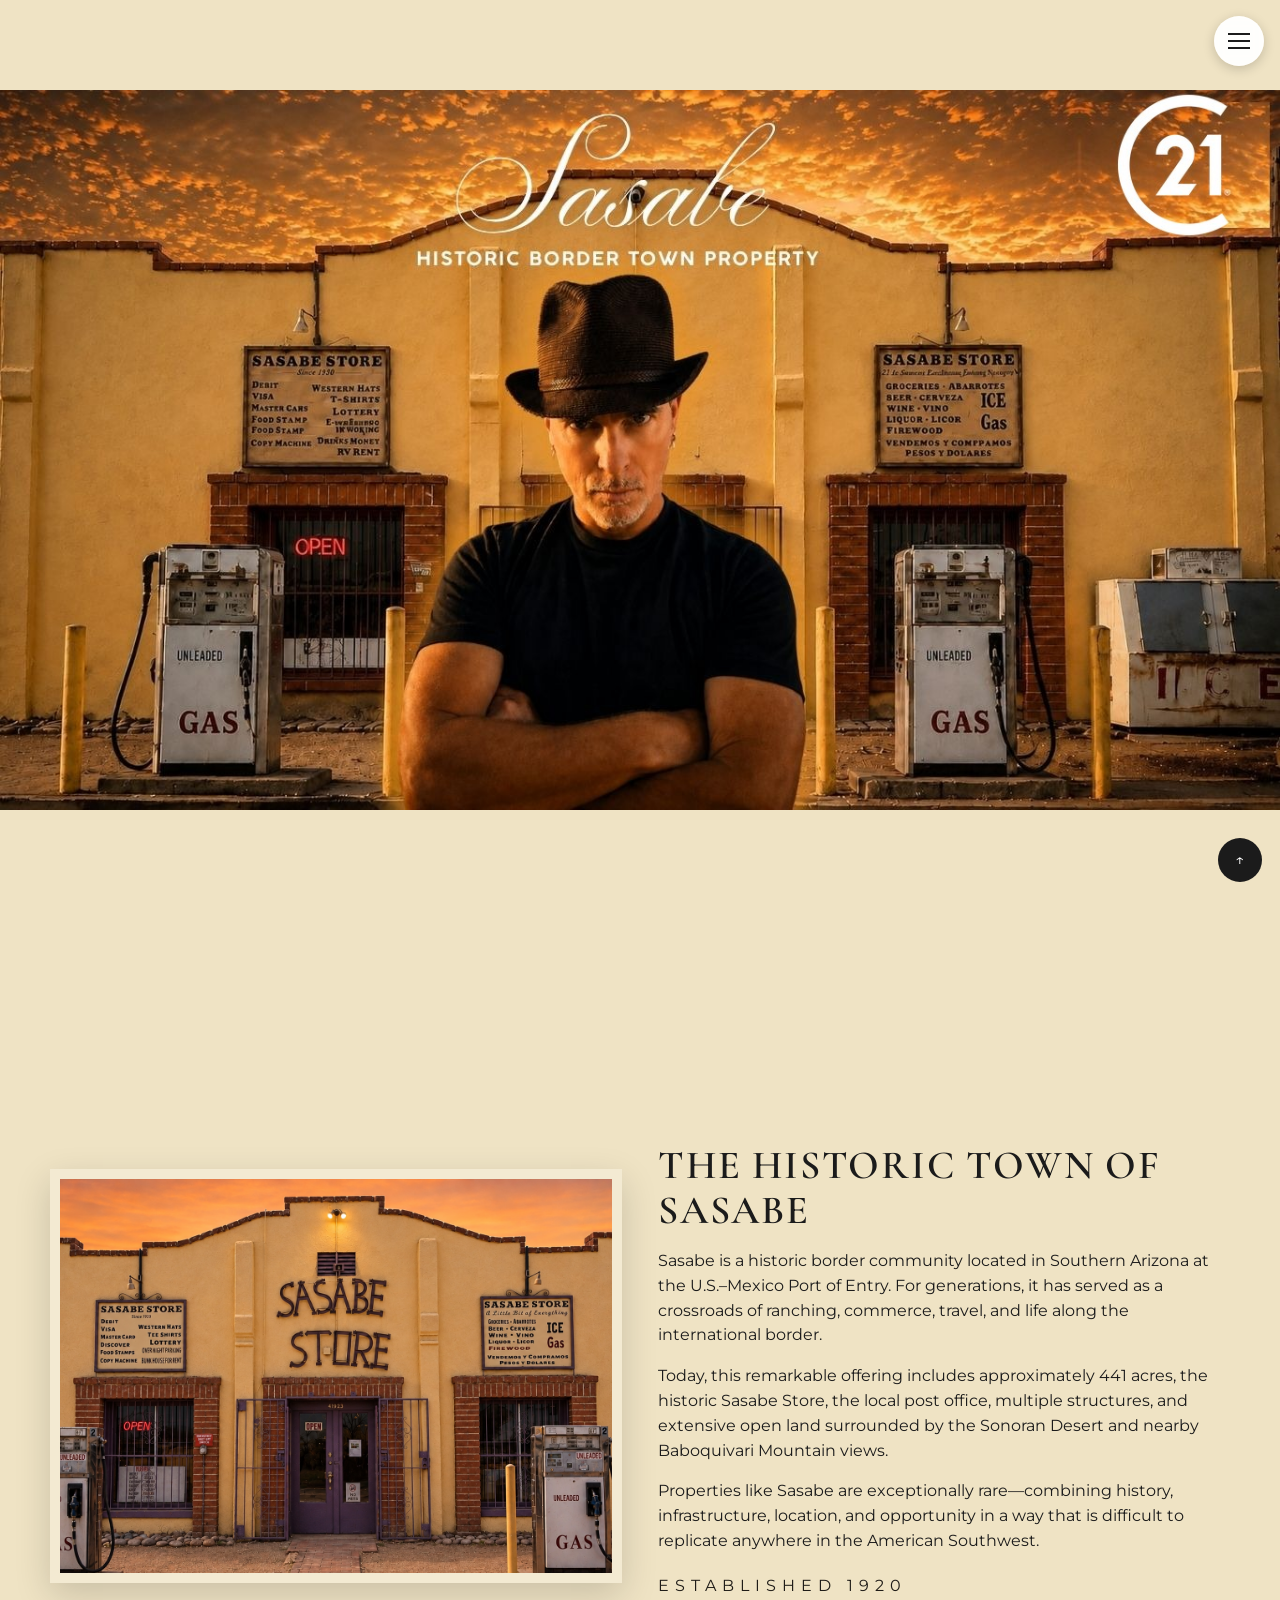
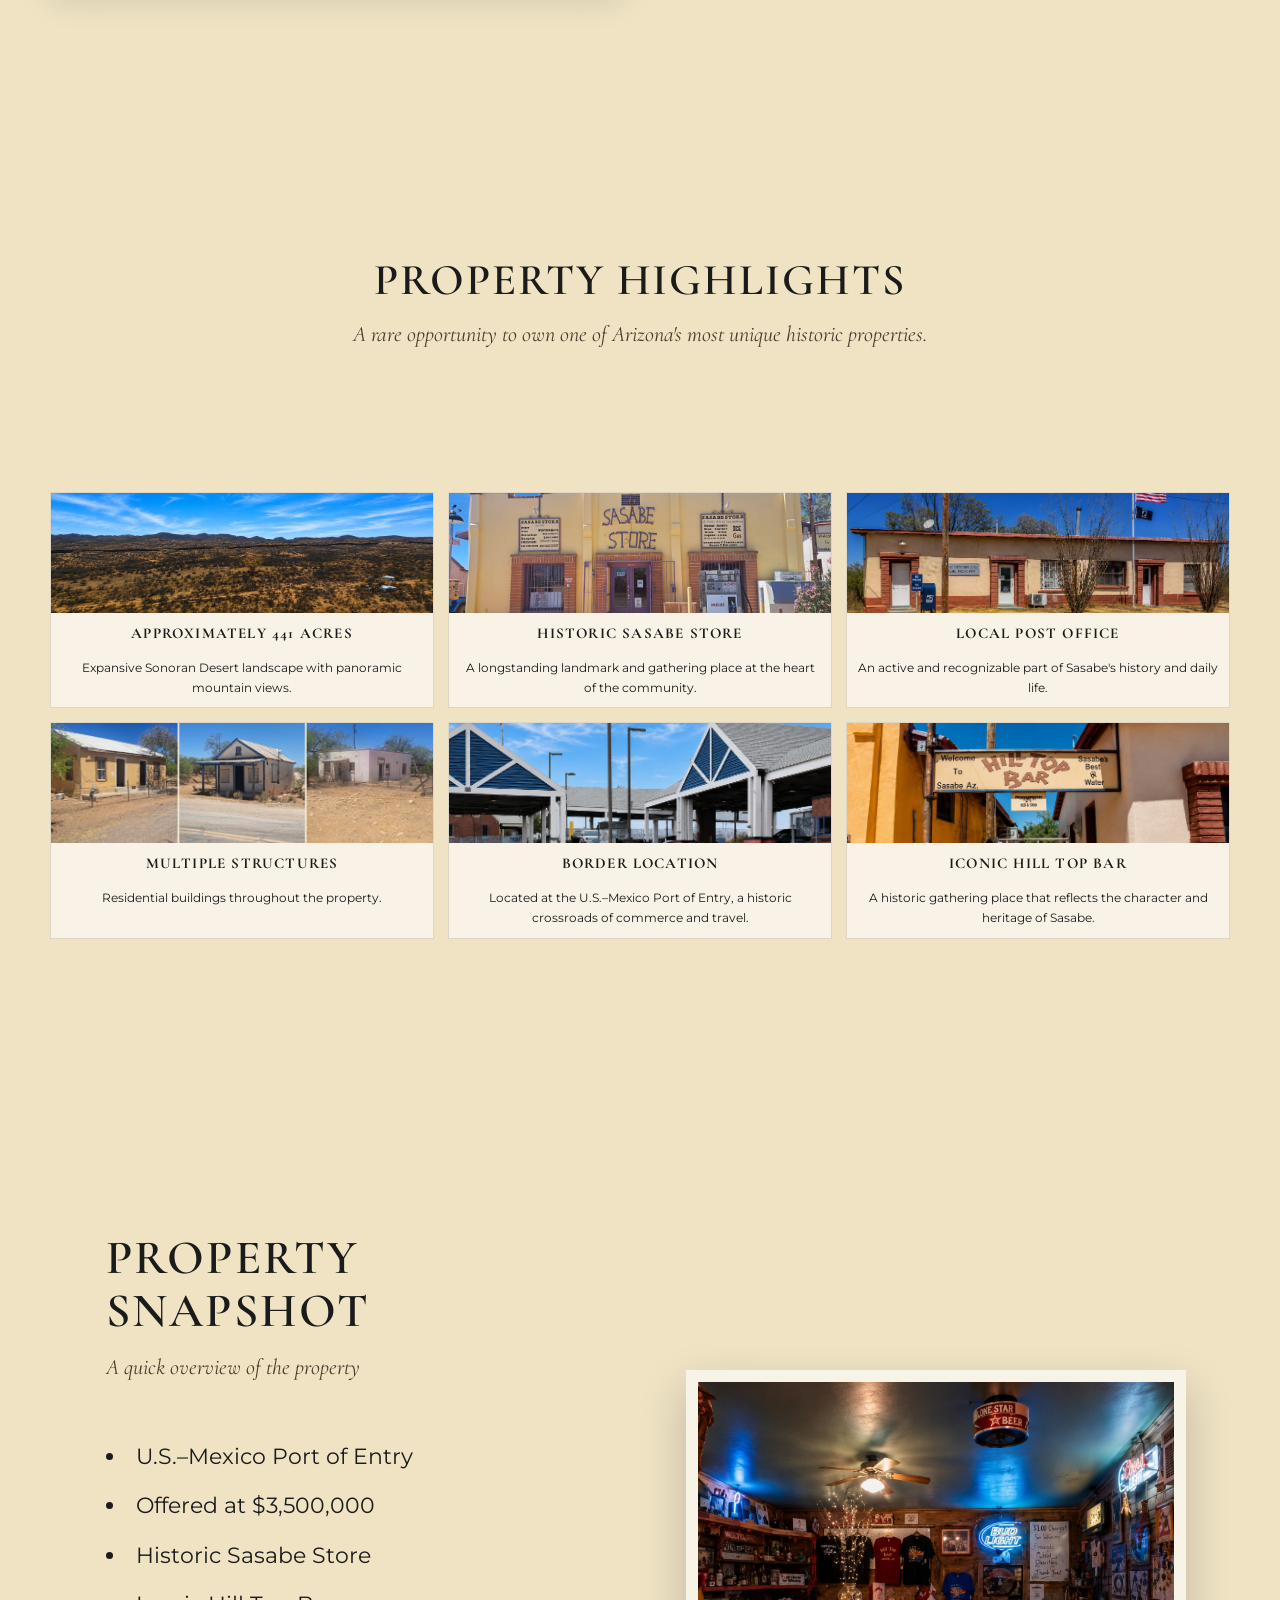
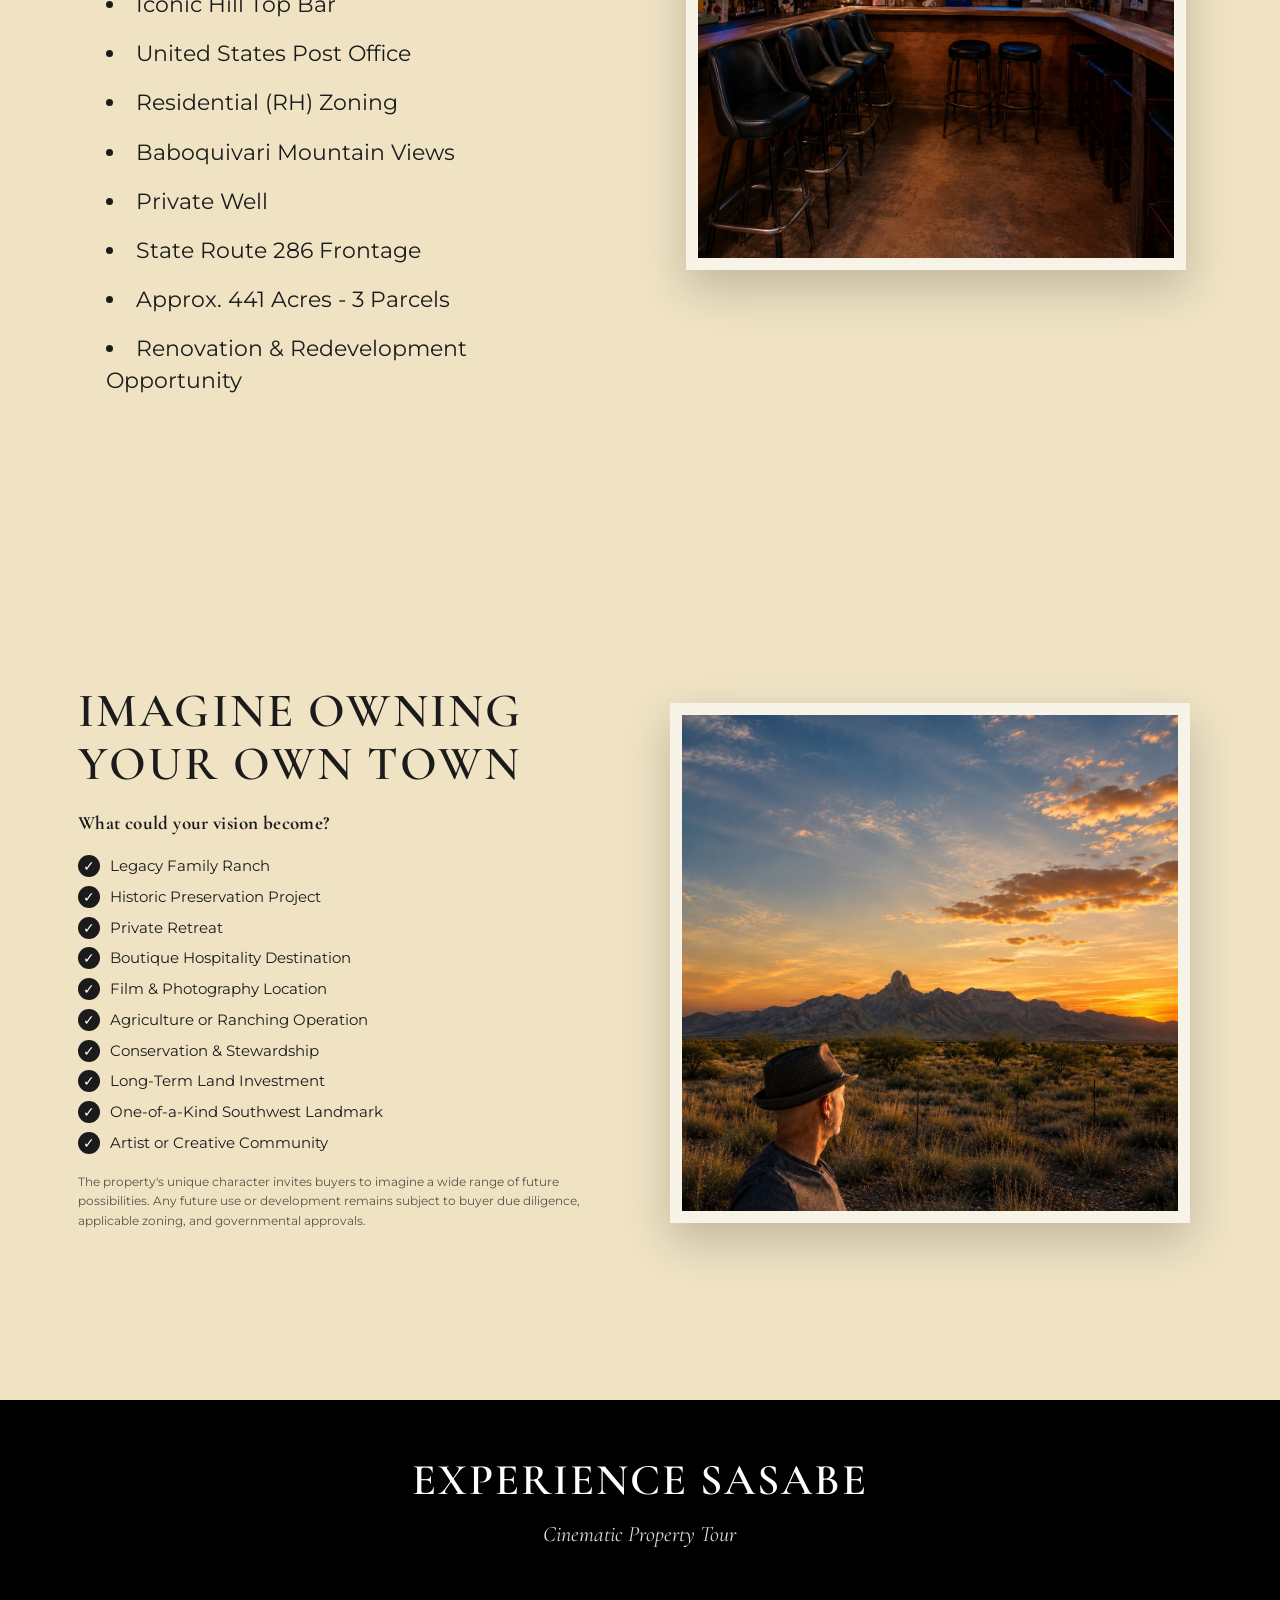
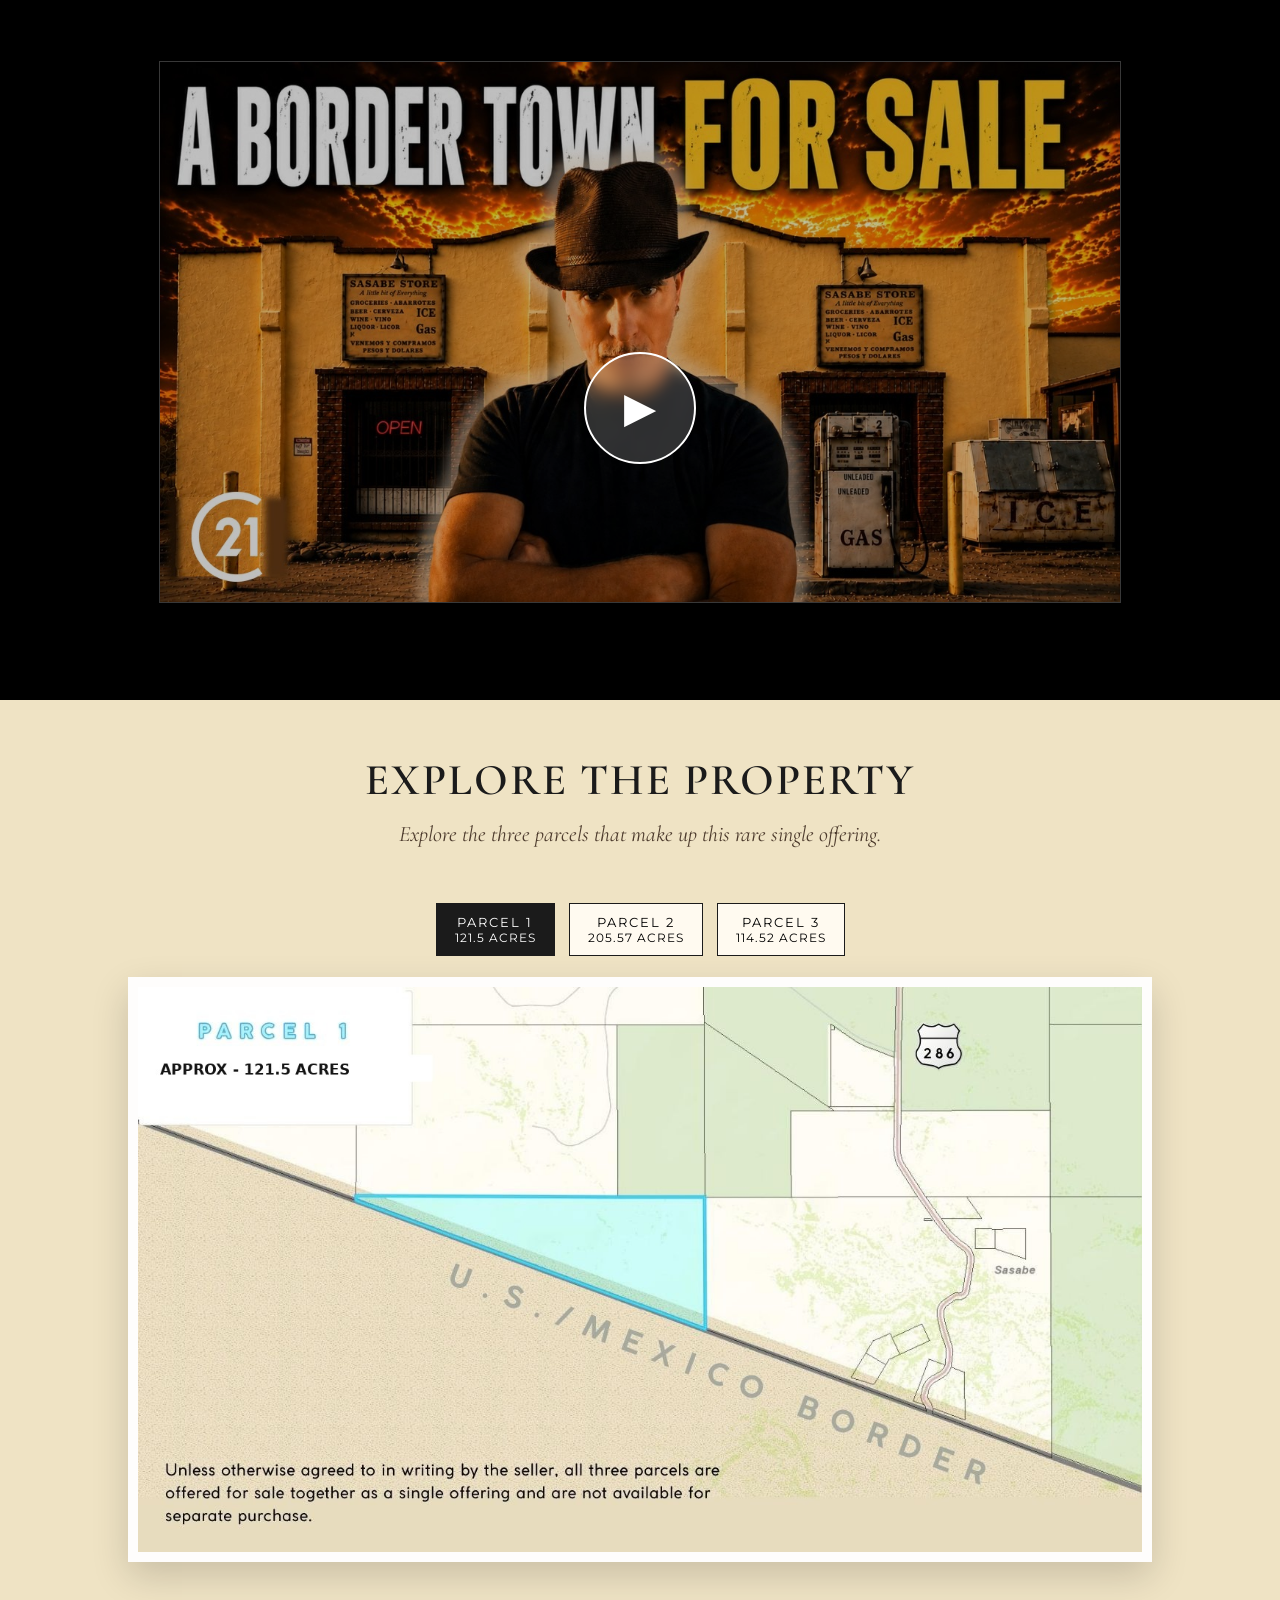
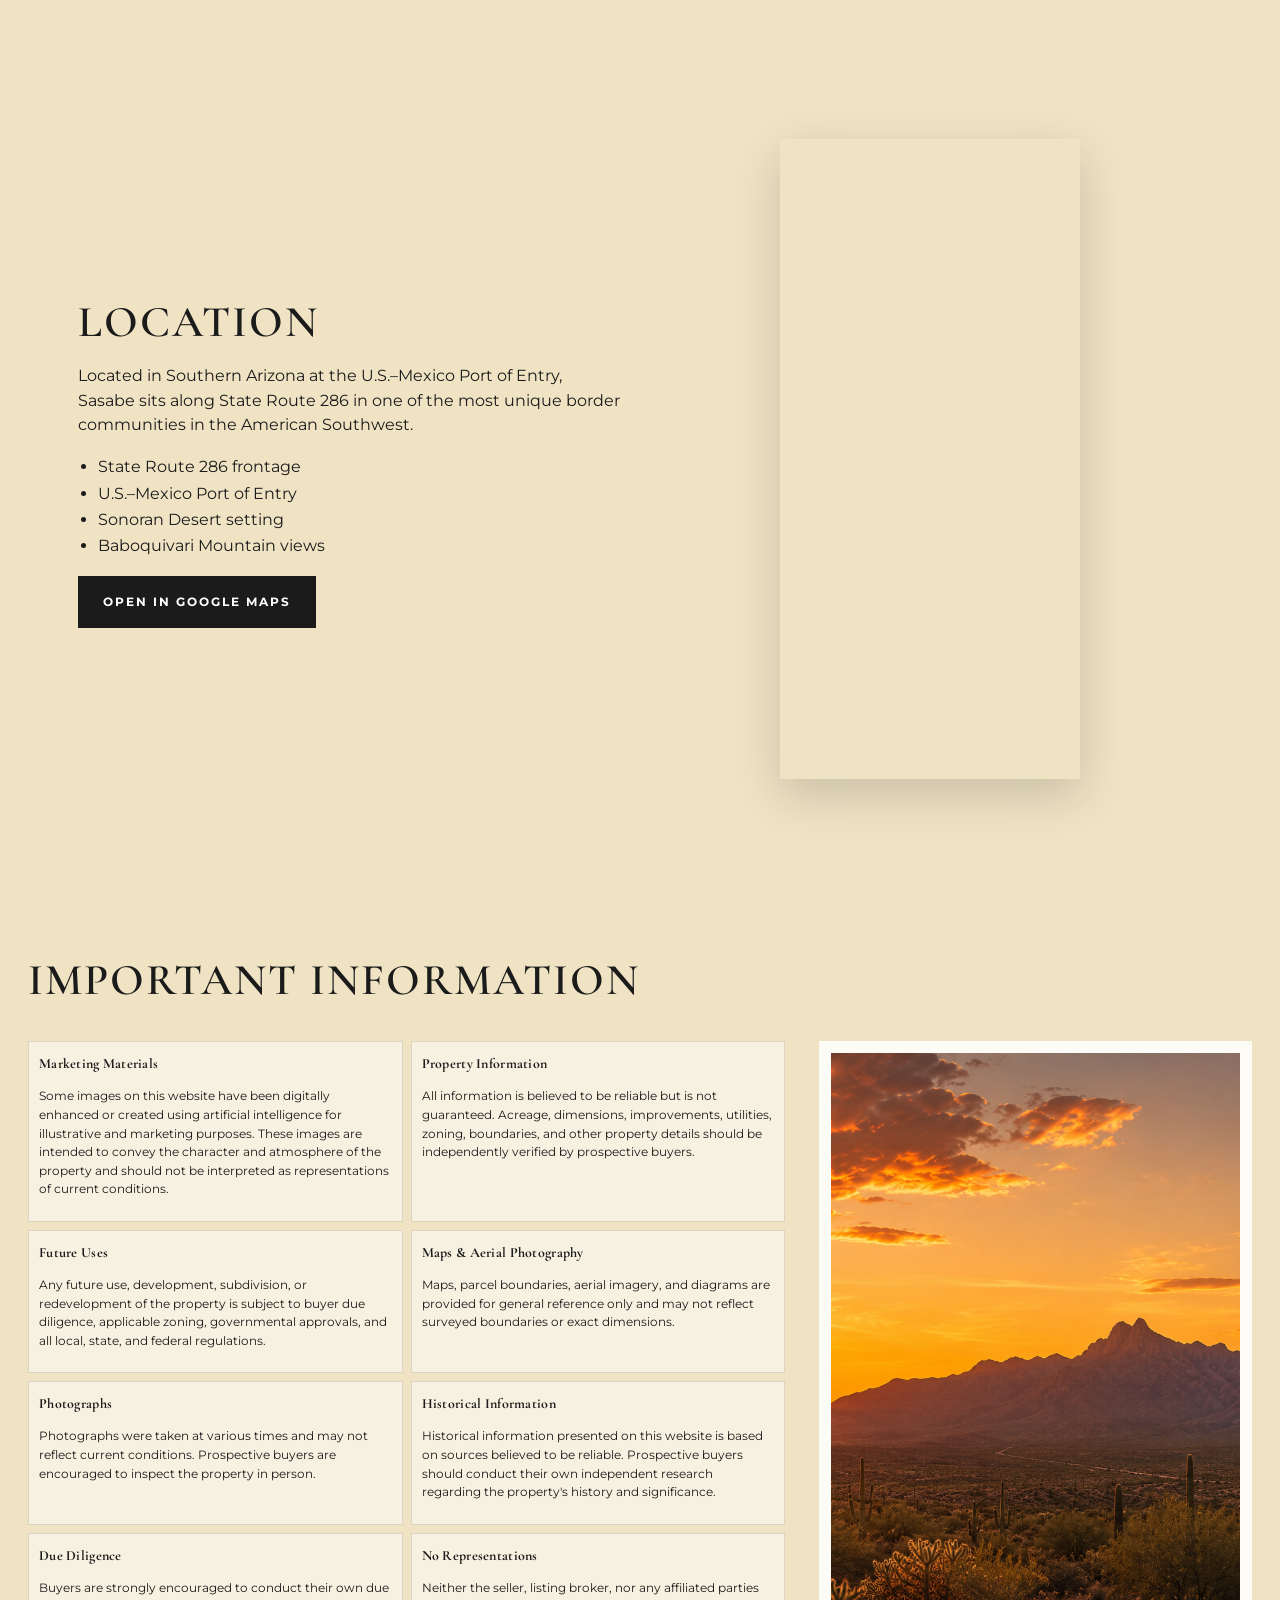
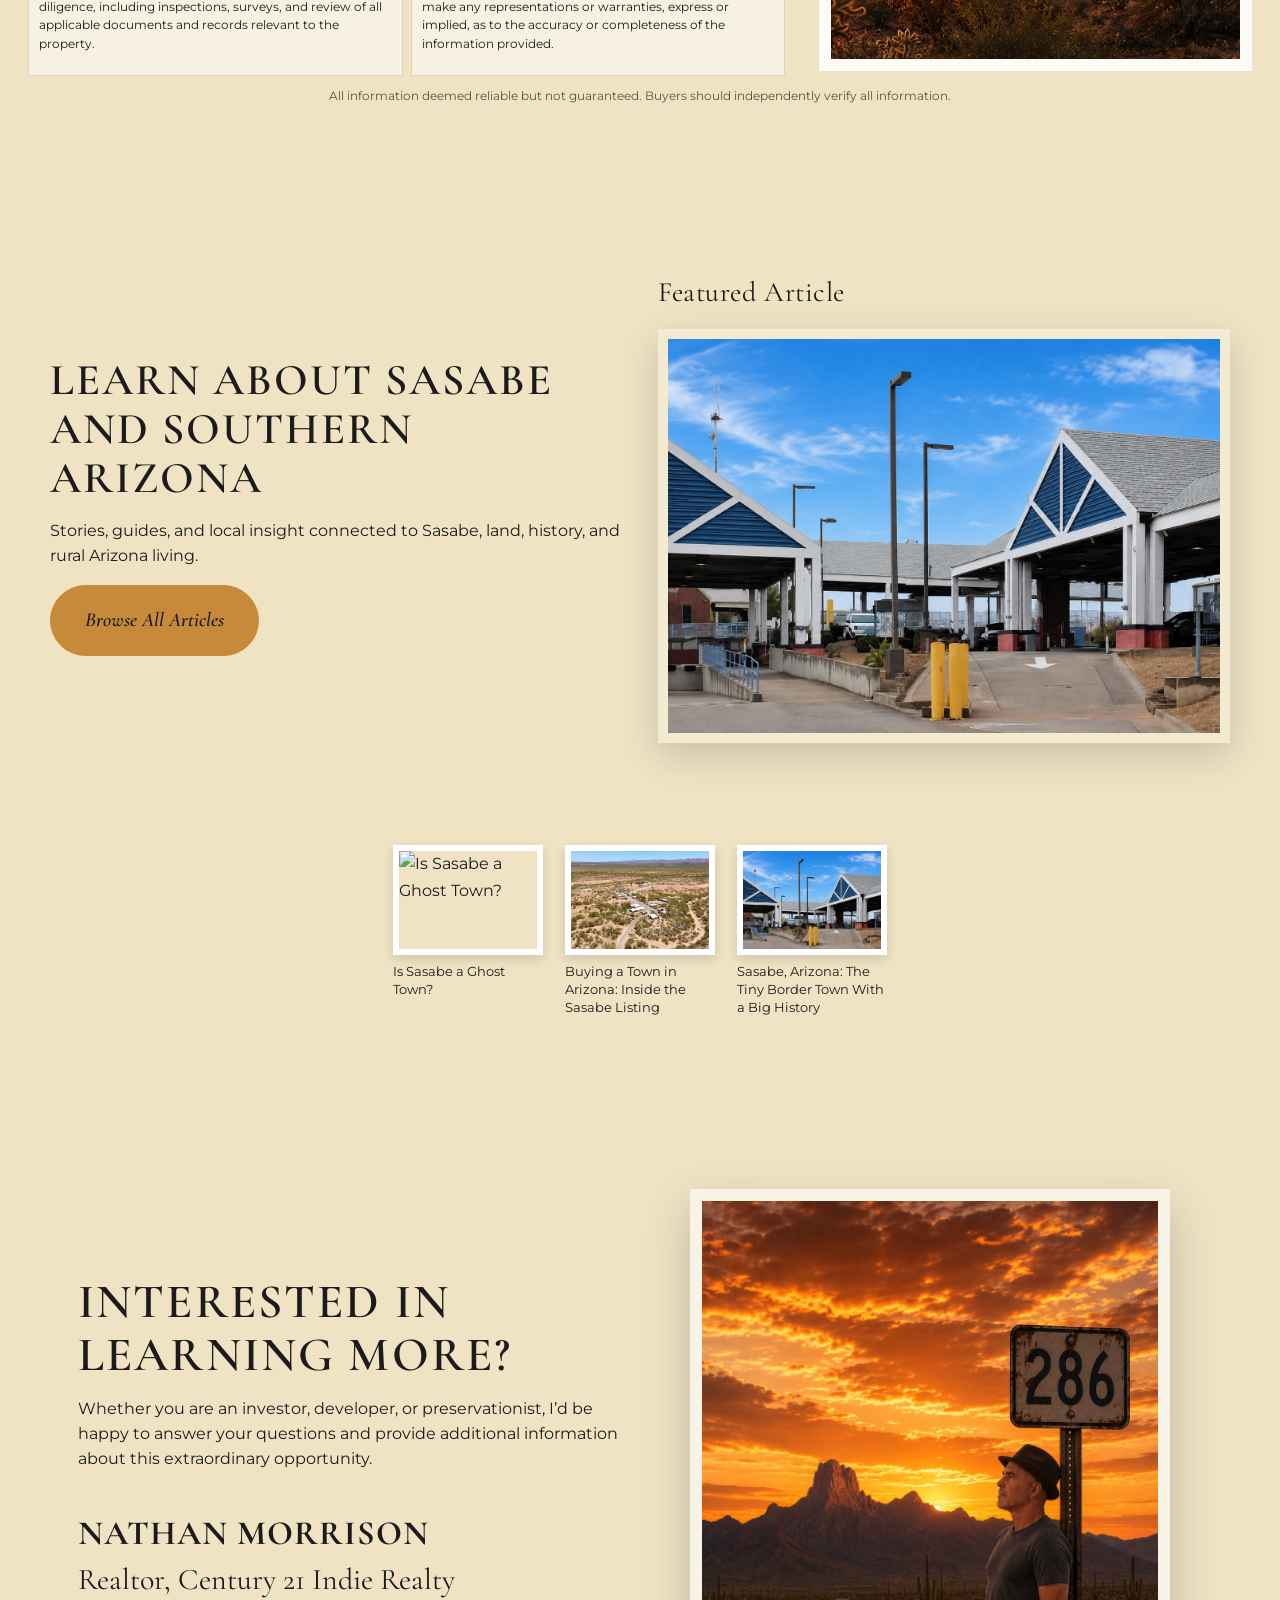
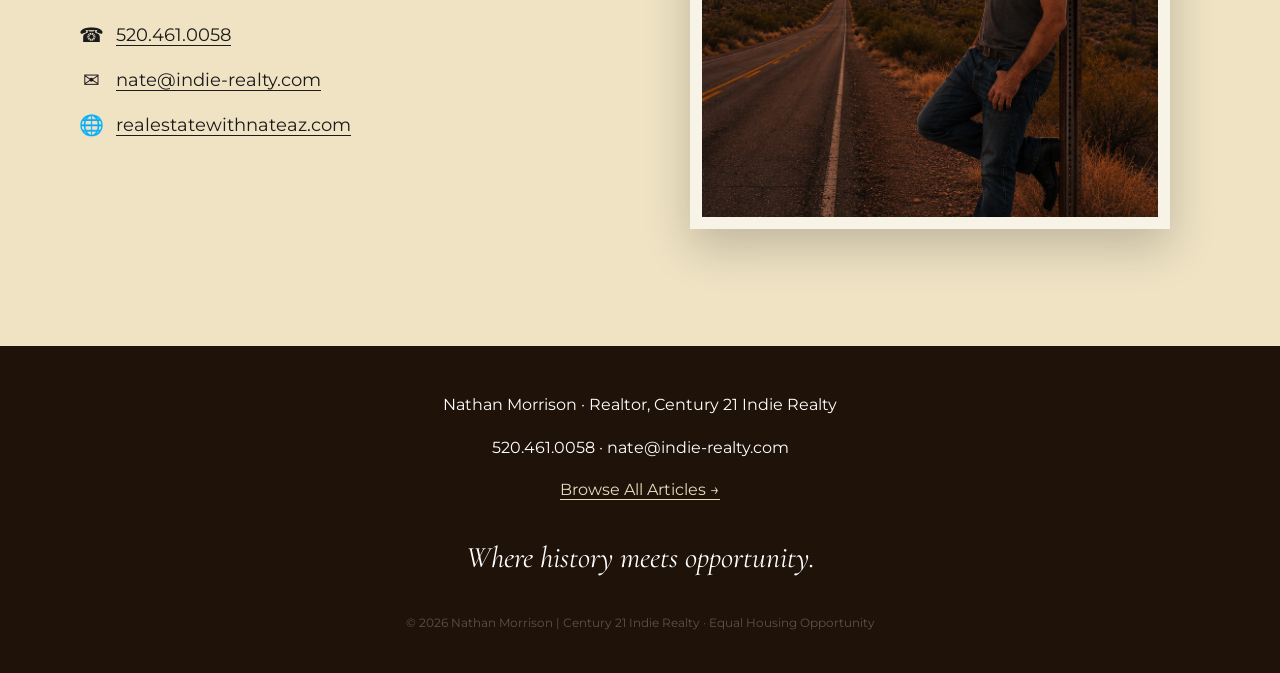
==== commit d9e619d6: "Add article: Is Sasabe a Ghost Town?" ====
--- a/index.html
+++ b/index.html
@@ -170,6 +170,10 @@
         </div>
       </div>
       <div class="articles-grid">
+        <a class="article-card" href="02-is-sasabe-a-ghost-town.html">
+          <img src="assets/images/still-aerial-town-border.jpg" alt="Is Sasabe a Ghost Town?" width="1280" height="720" />
+          <div class="article-card-title">Is Sasabe a Ghost Town?</div>
+        </a>
         <a class="article-card" href="buying-a-town-in-arizona.html">
           <img src="assets/images/still-aerial-town.jpg" alt="Buying a Town in Arizona: Inside the Sasabe Listing" width="1280" height="720" />
           <div class="article-card-title">Buying a Town in Arizona: Inside the Sasabe Listing</div>
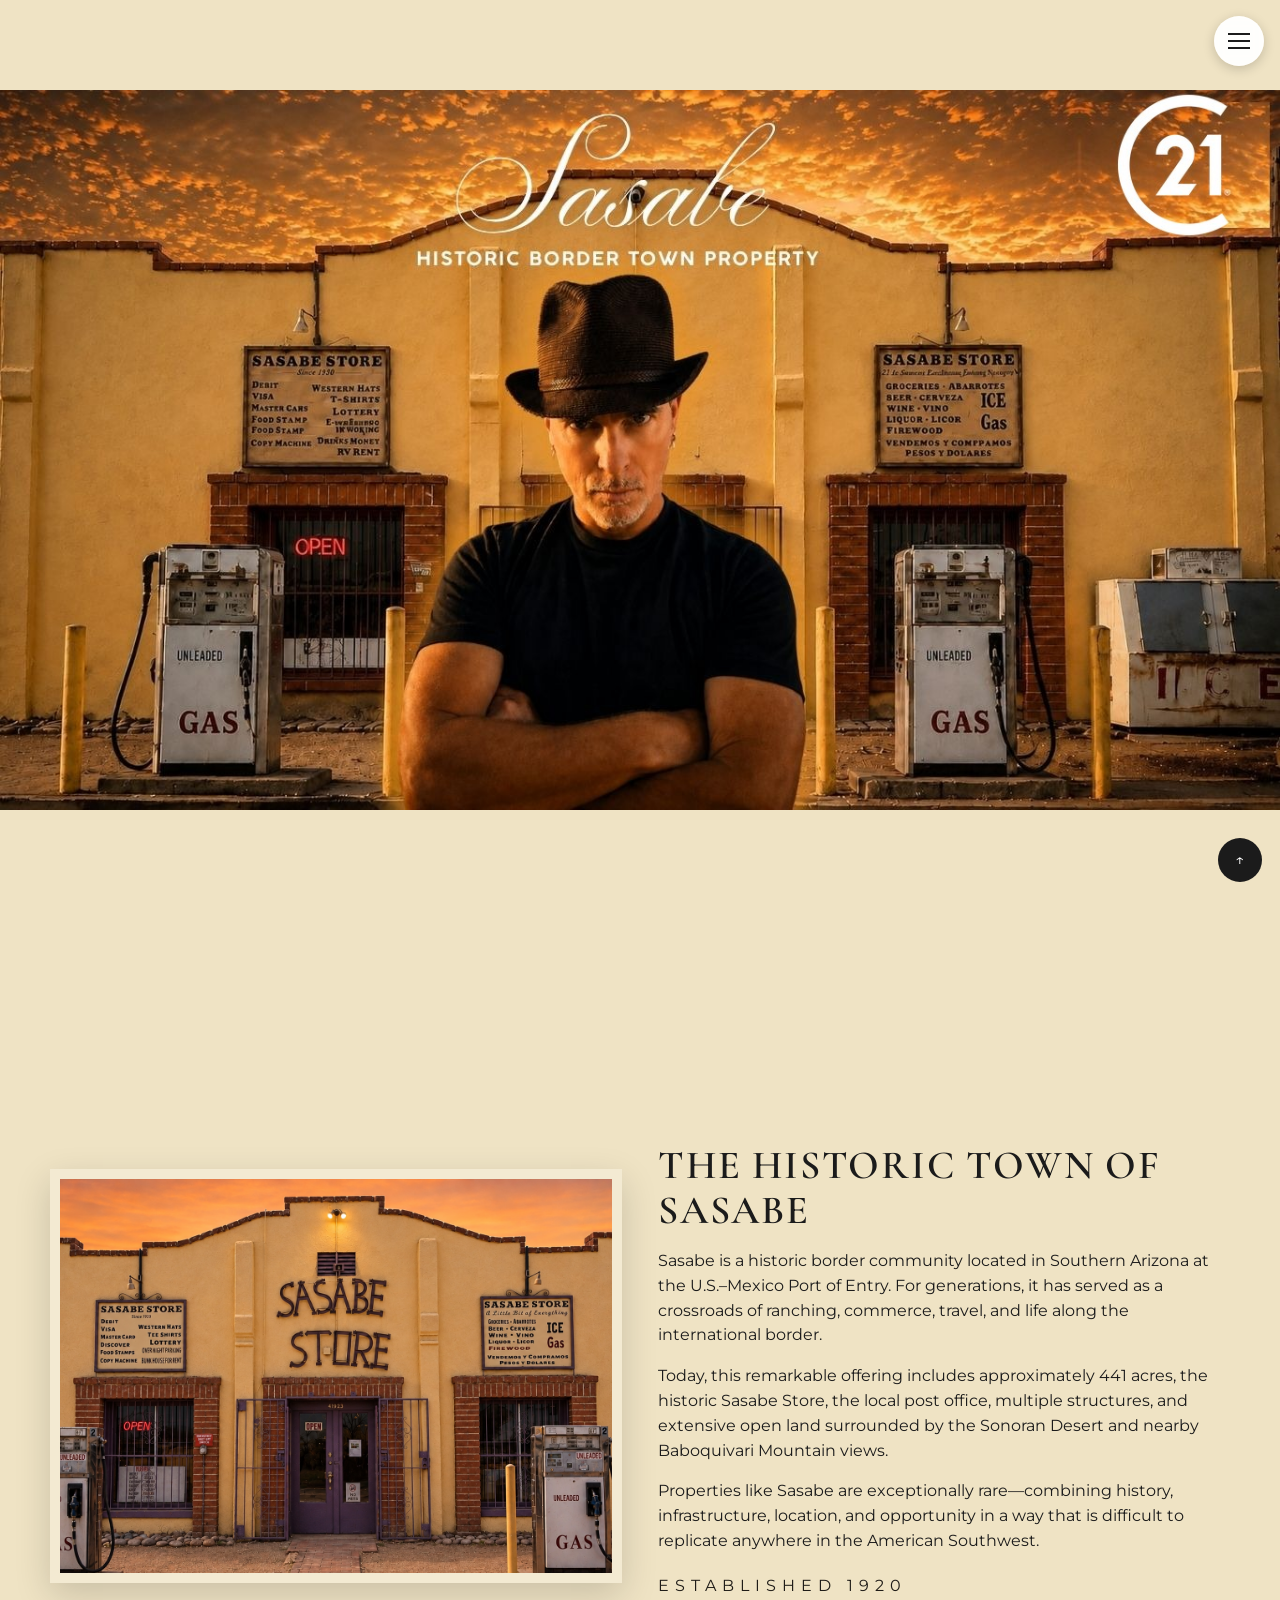
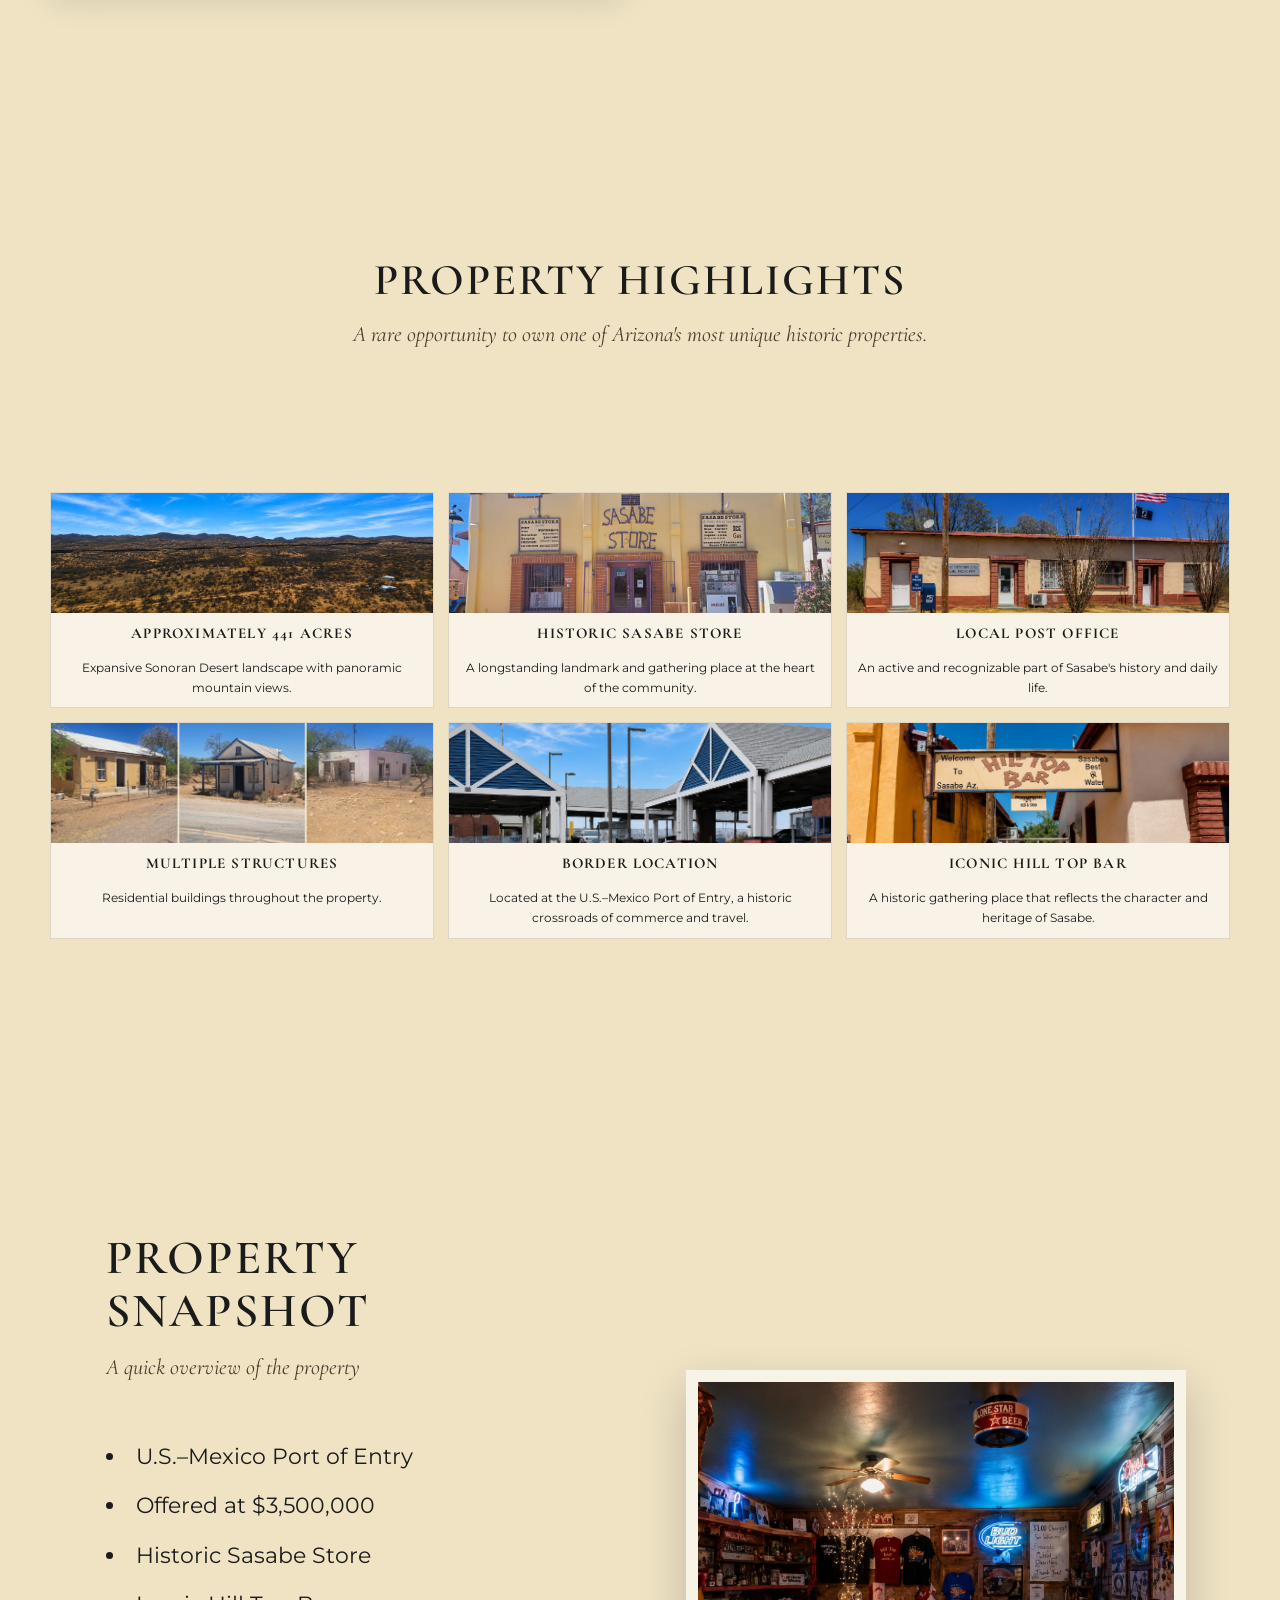
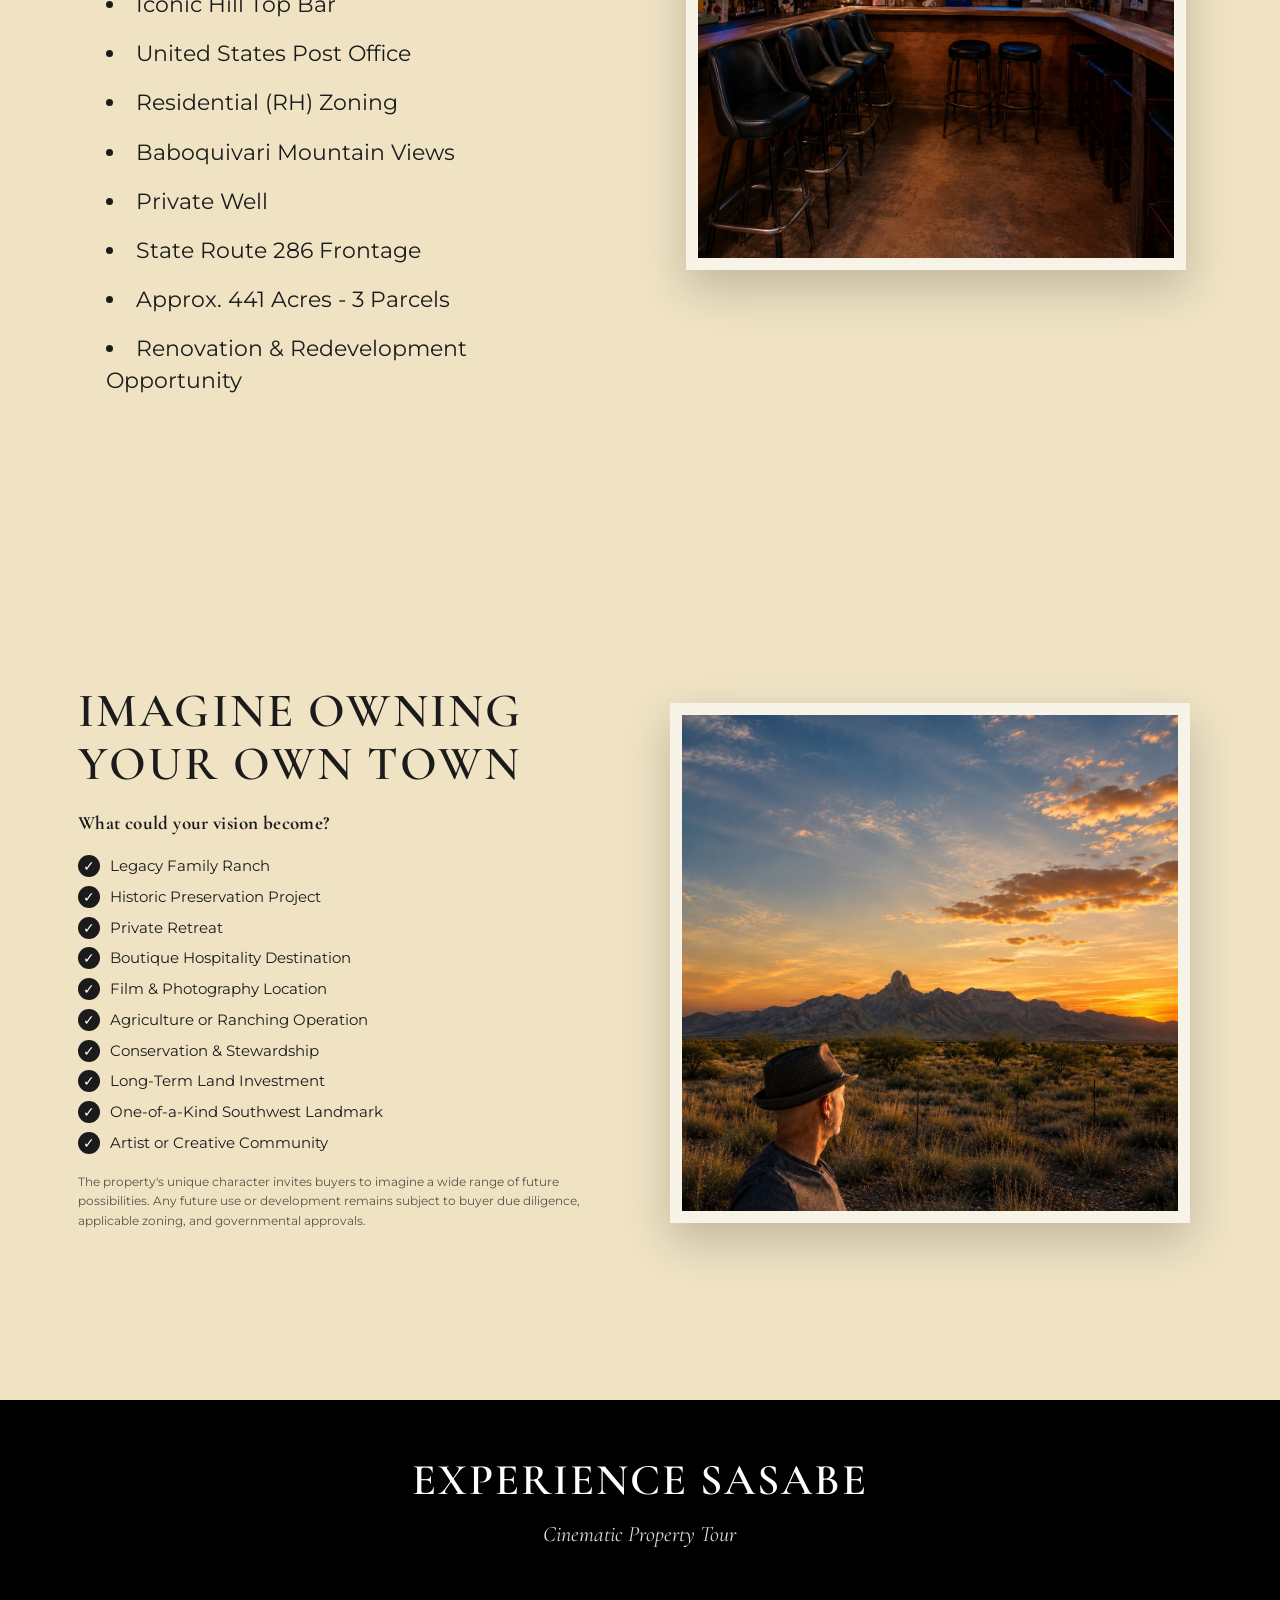
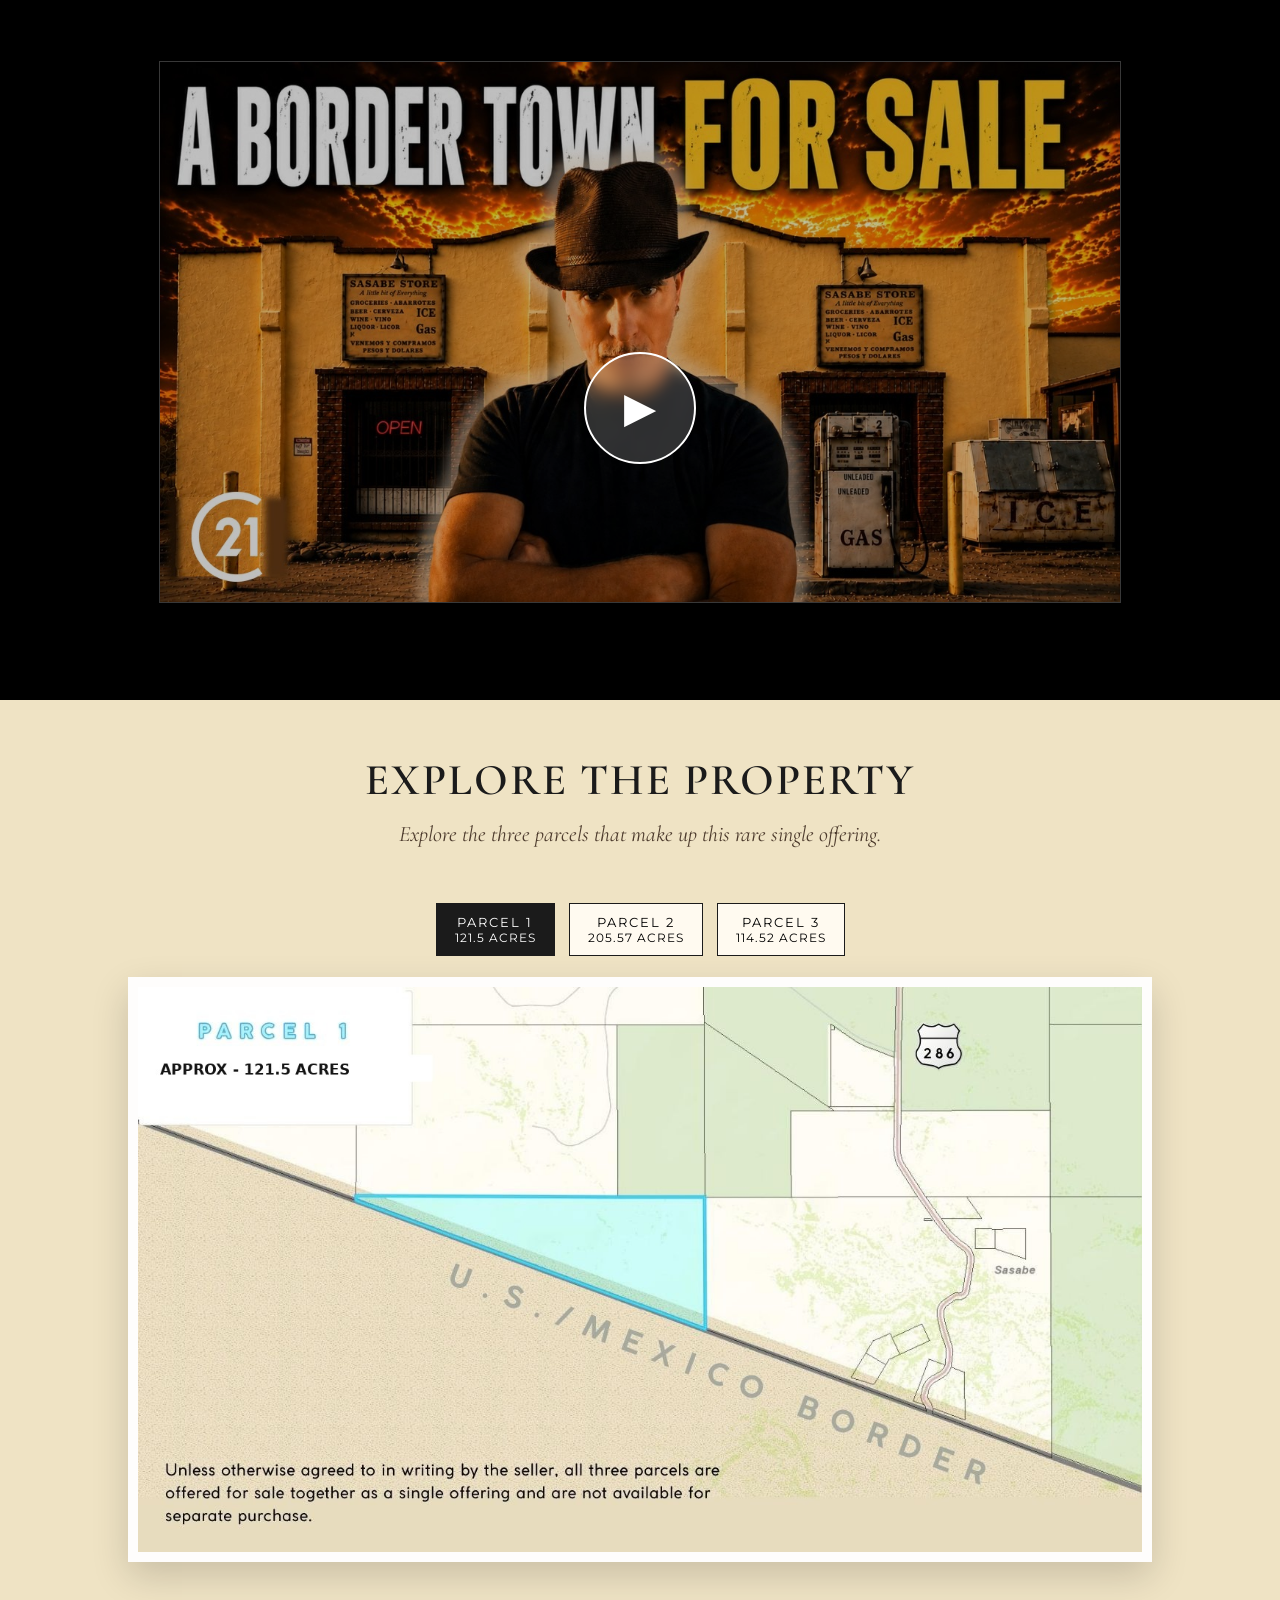
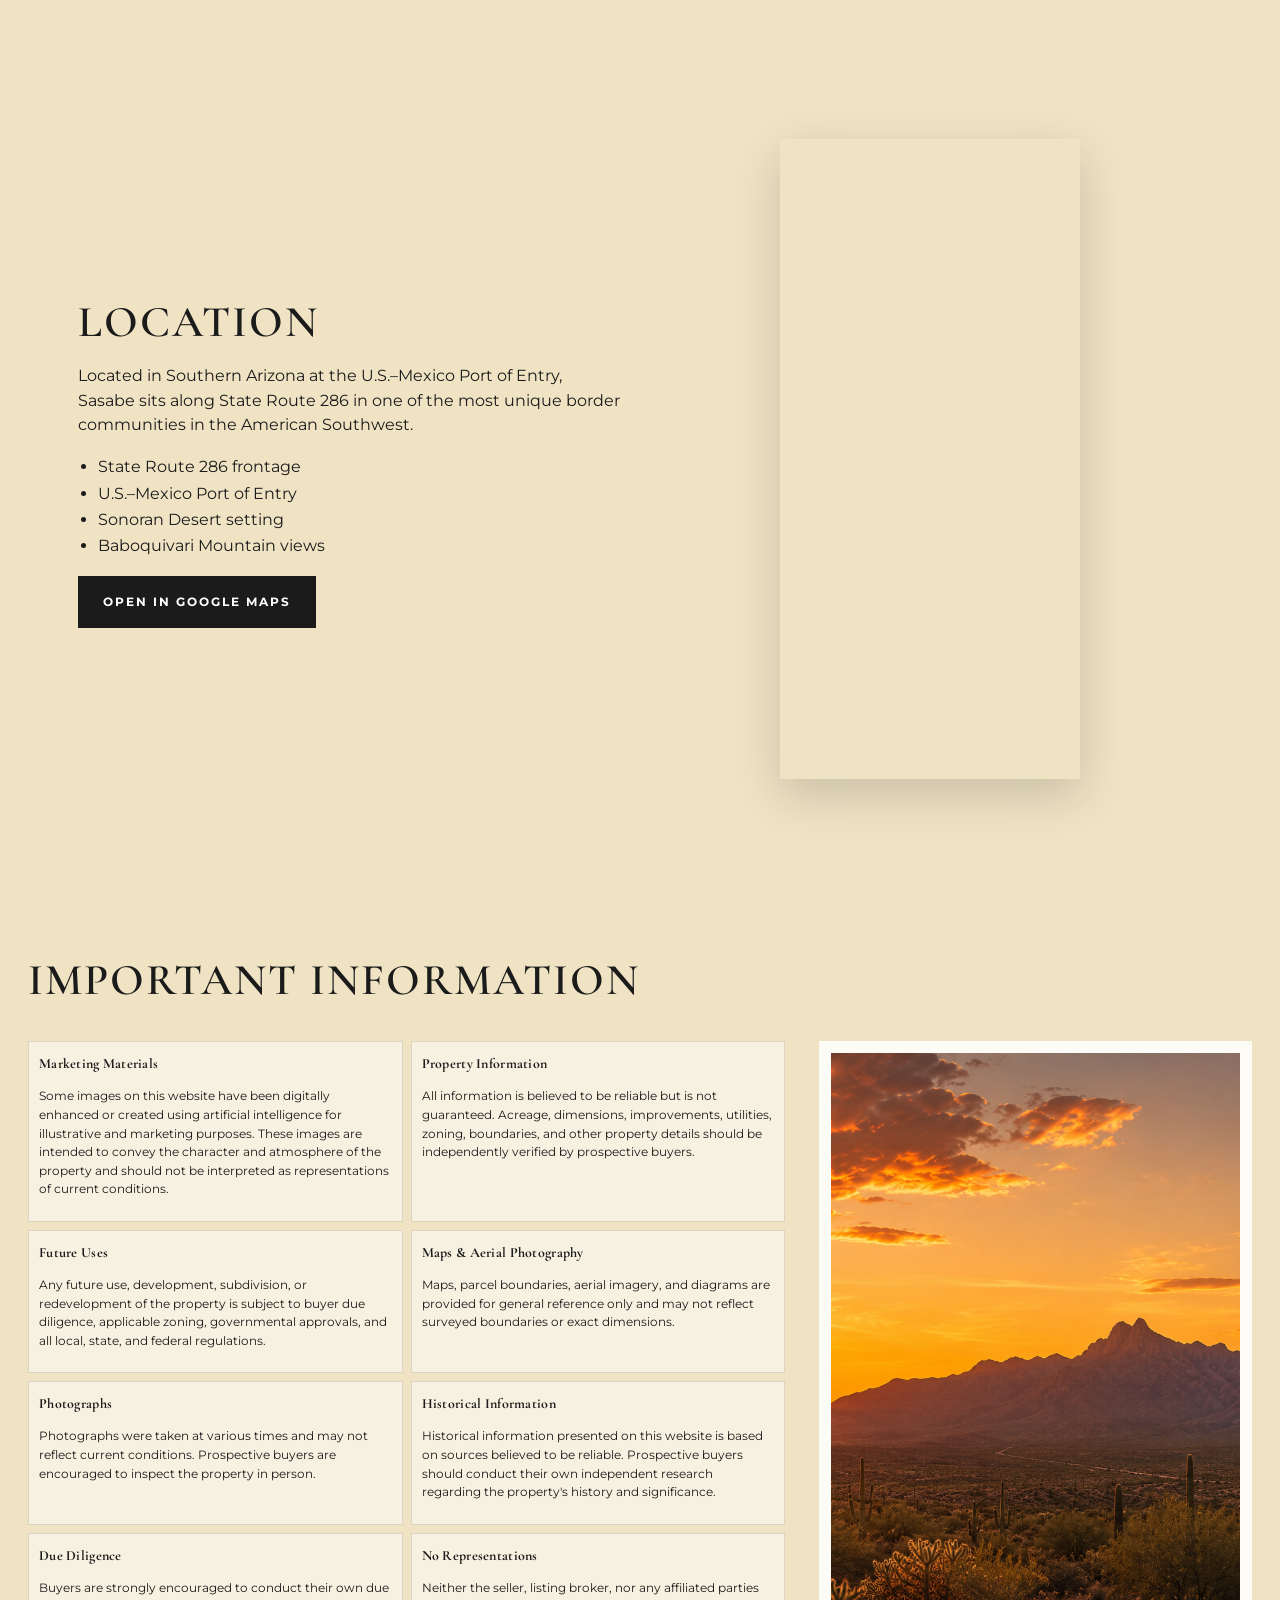
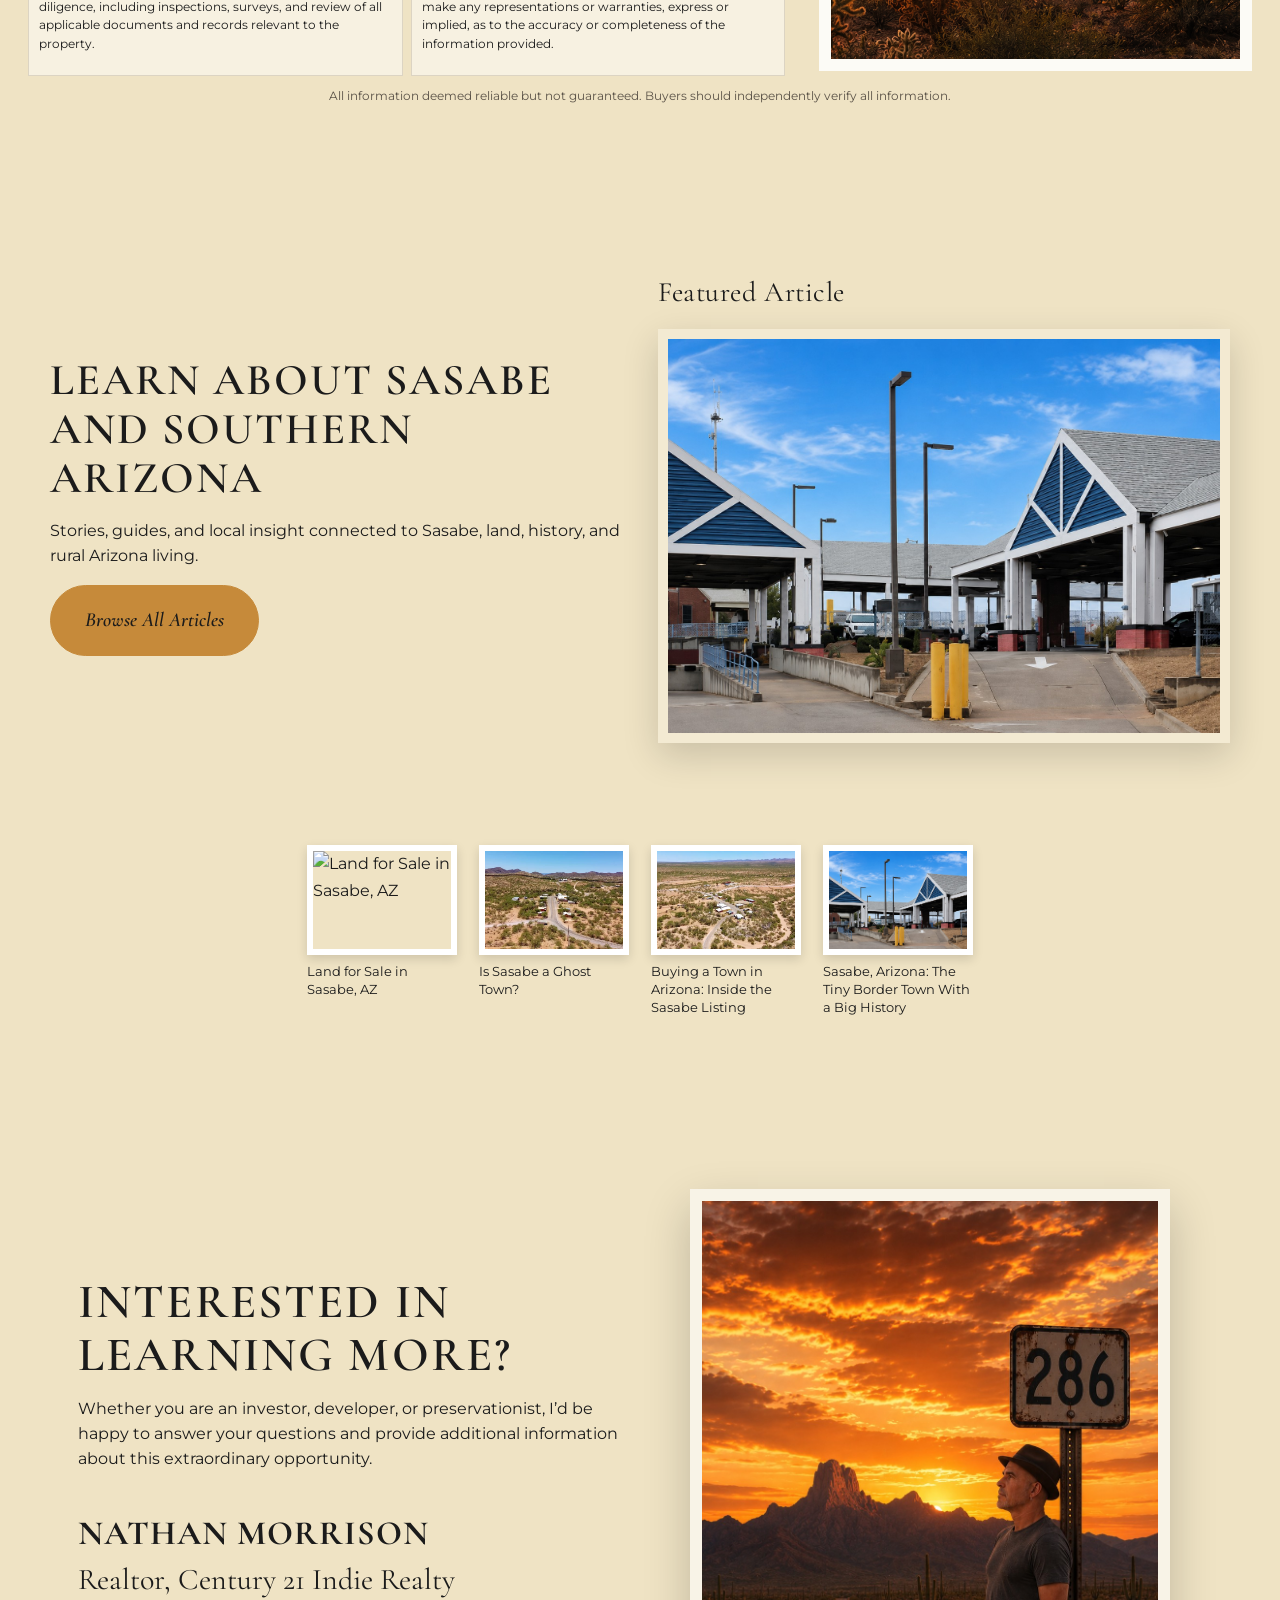
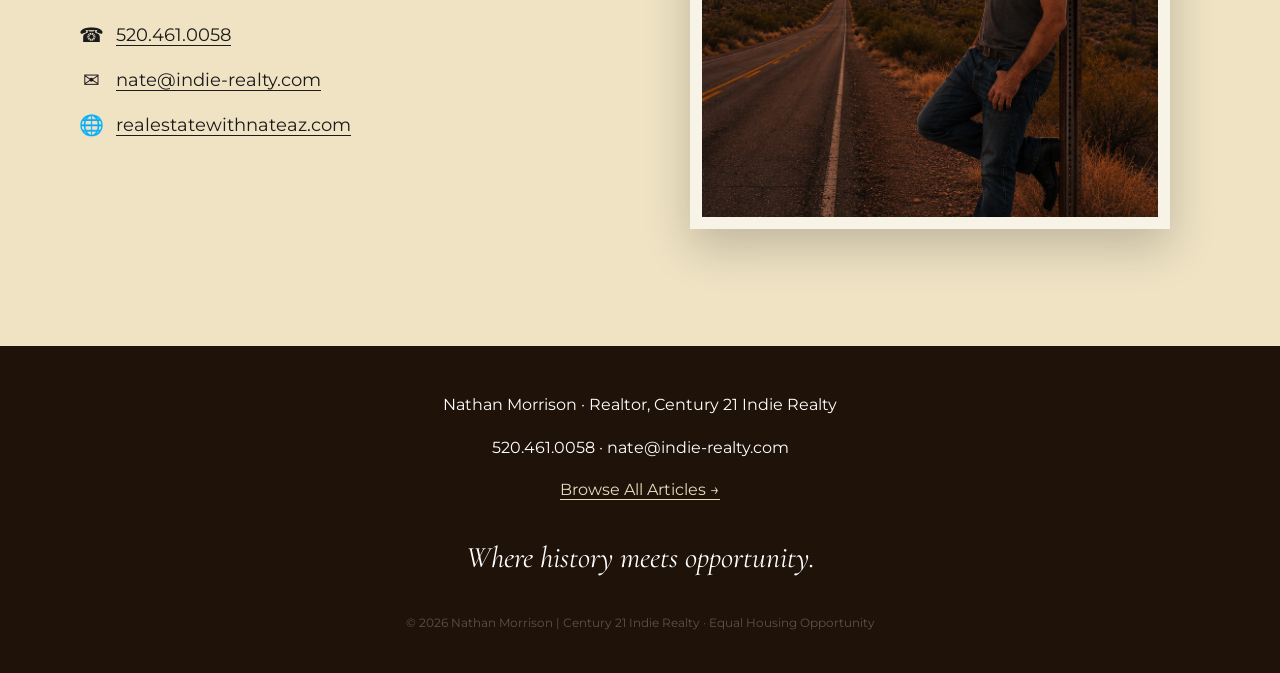
==== commit b8db49dc: "Publish article 03: Land for sale in Sasabe, AZ" ====
--- a/index.html
+++ b/index.html
@@ -170,6 +170,10 @@
         </div>
       </div>
       <div class="articles-grid">
+        <a class="article-card" href="03-land-for-sale-in-sasabe-az.html">
+          <img src="assets/images/still-aerial-highway-286.jpg" alt="Land for Sale in Sasabe, AZ" width="1280" height="720" />
+          <div class="article-card-title">Land for Sale in Sasabe, AZ</div>
+        </a>
         <a class="article-card" href="02-is-sasabe-a-ghost-town.html">
           <img src="assets/images/still-aerial-town-border.jpg" alt="Is Sasabe a Ghost Town?" width="1280" height="720" />
           <div class="article-card-title">Is Sasabe a Ghost Town?</div>
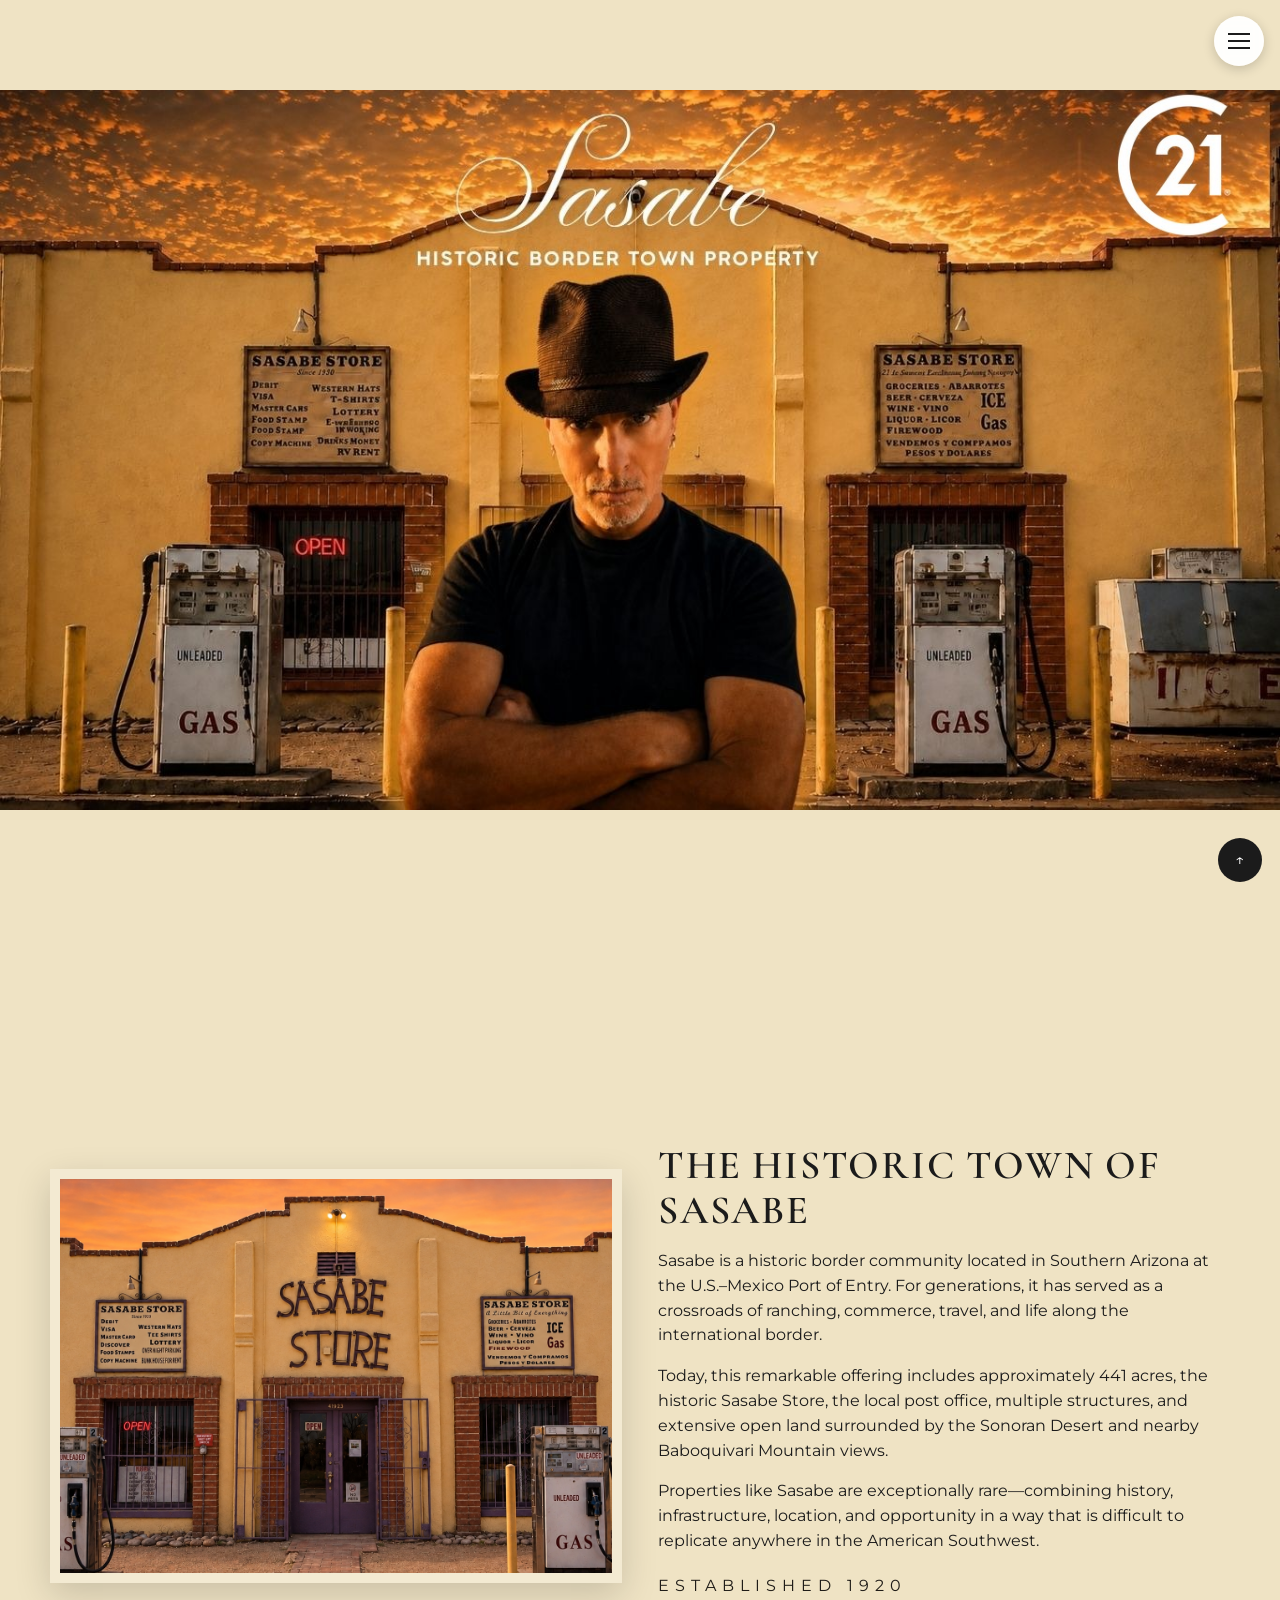
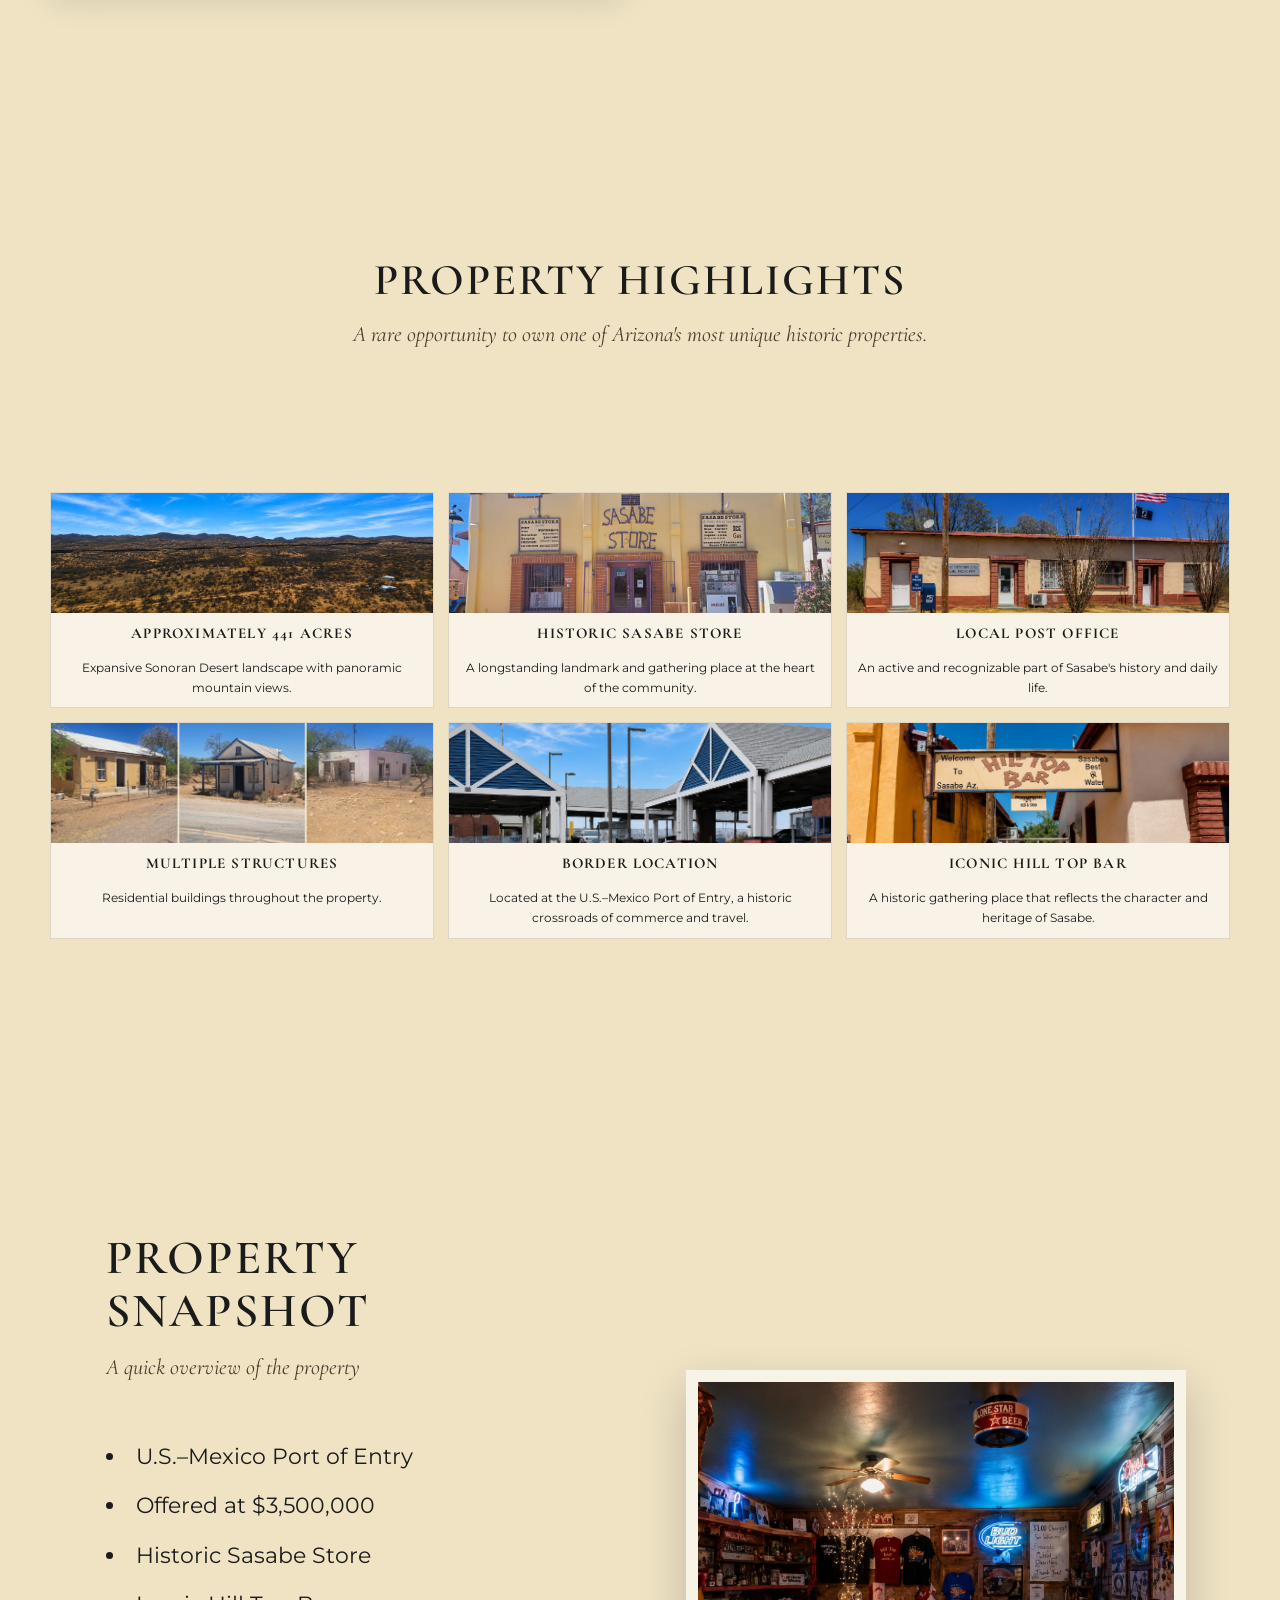
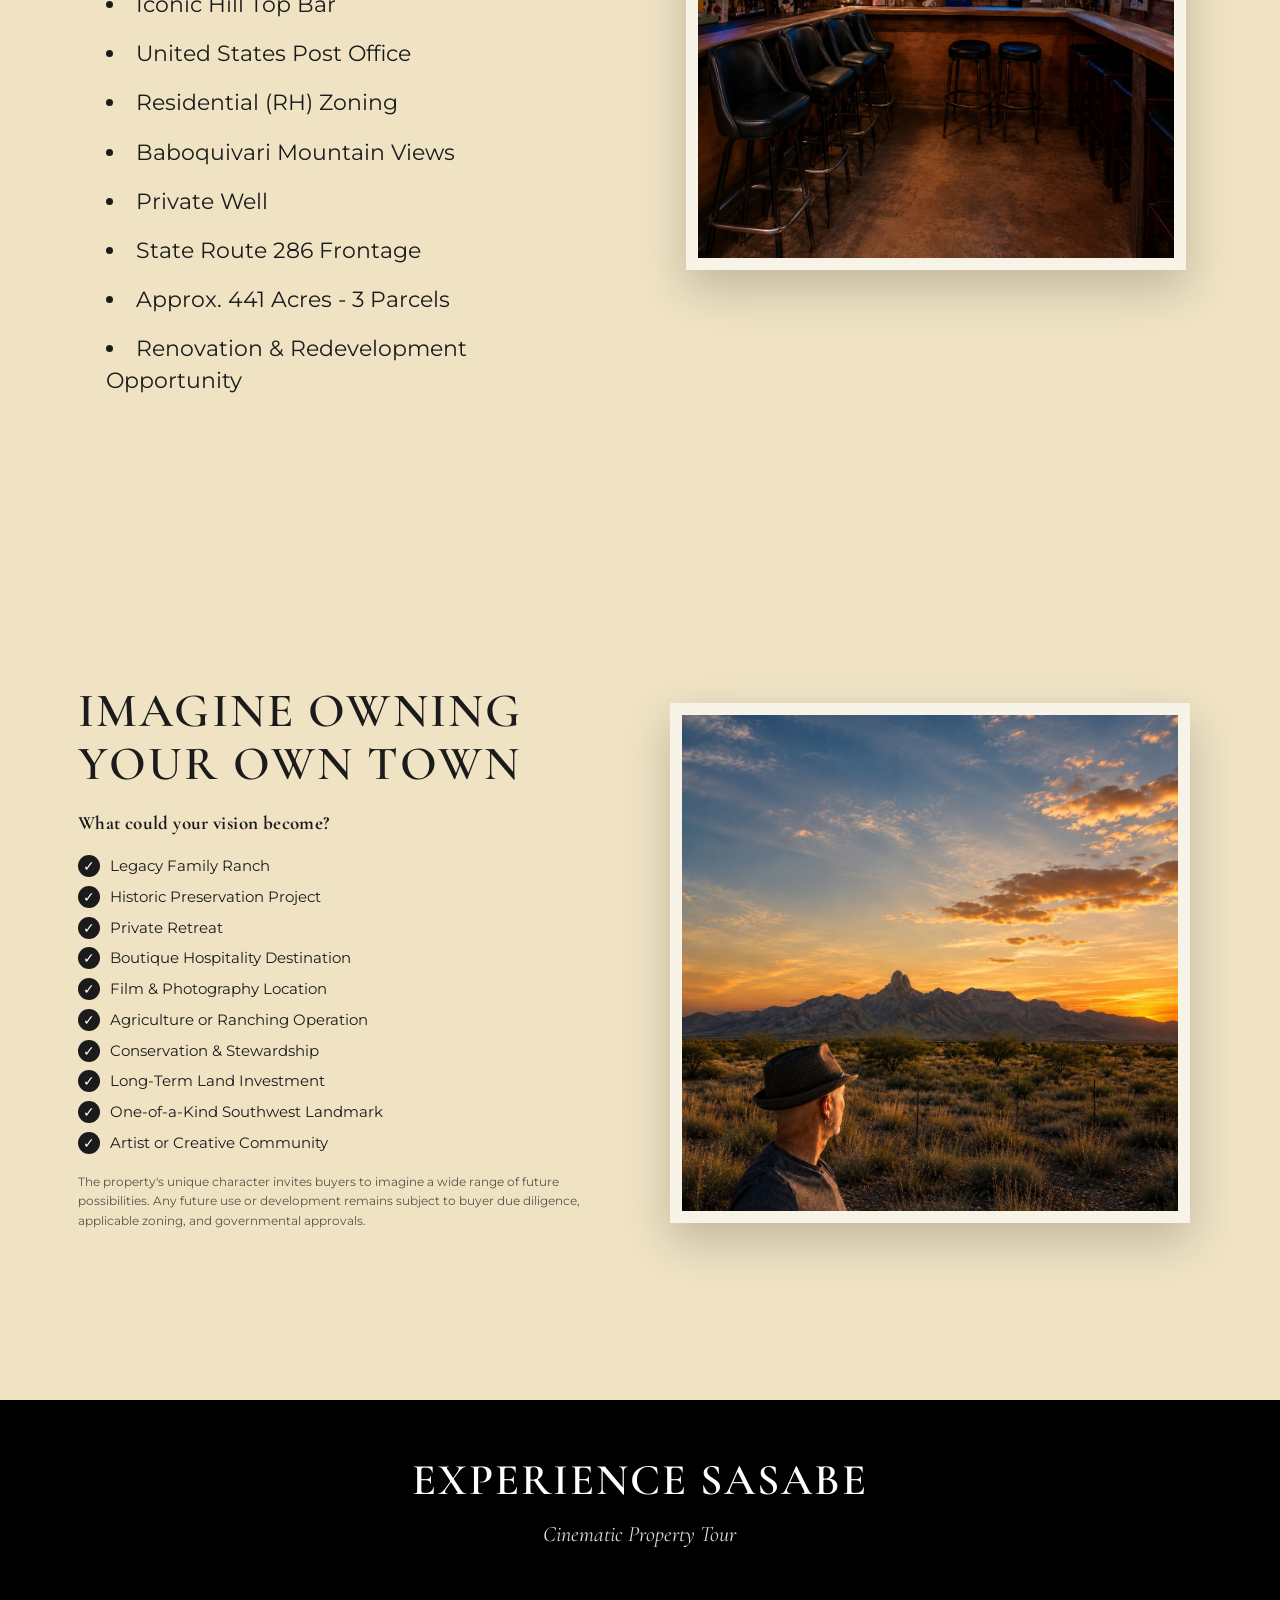
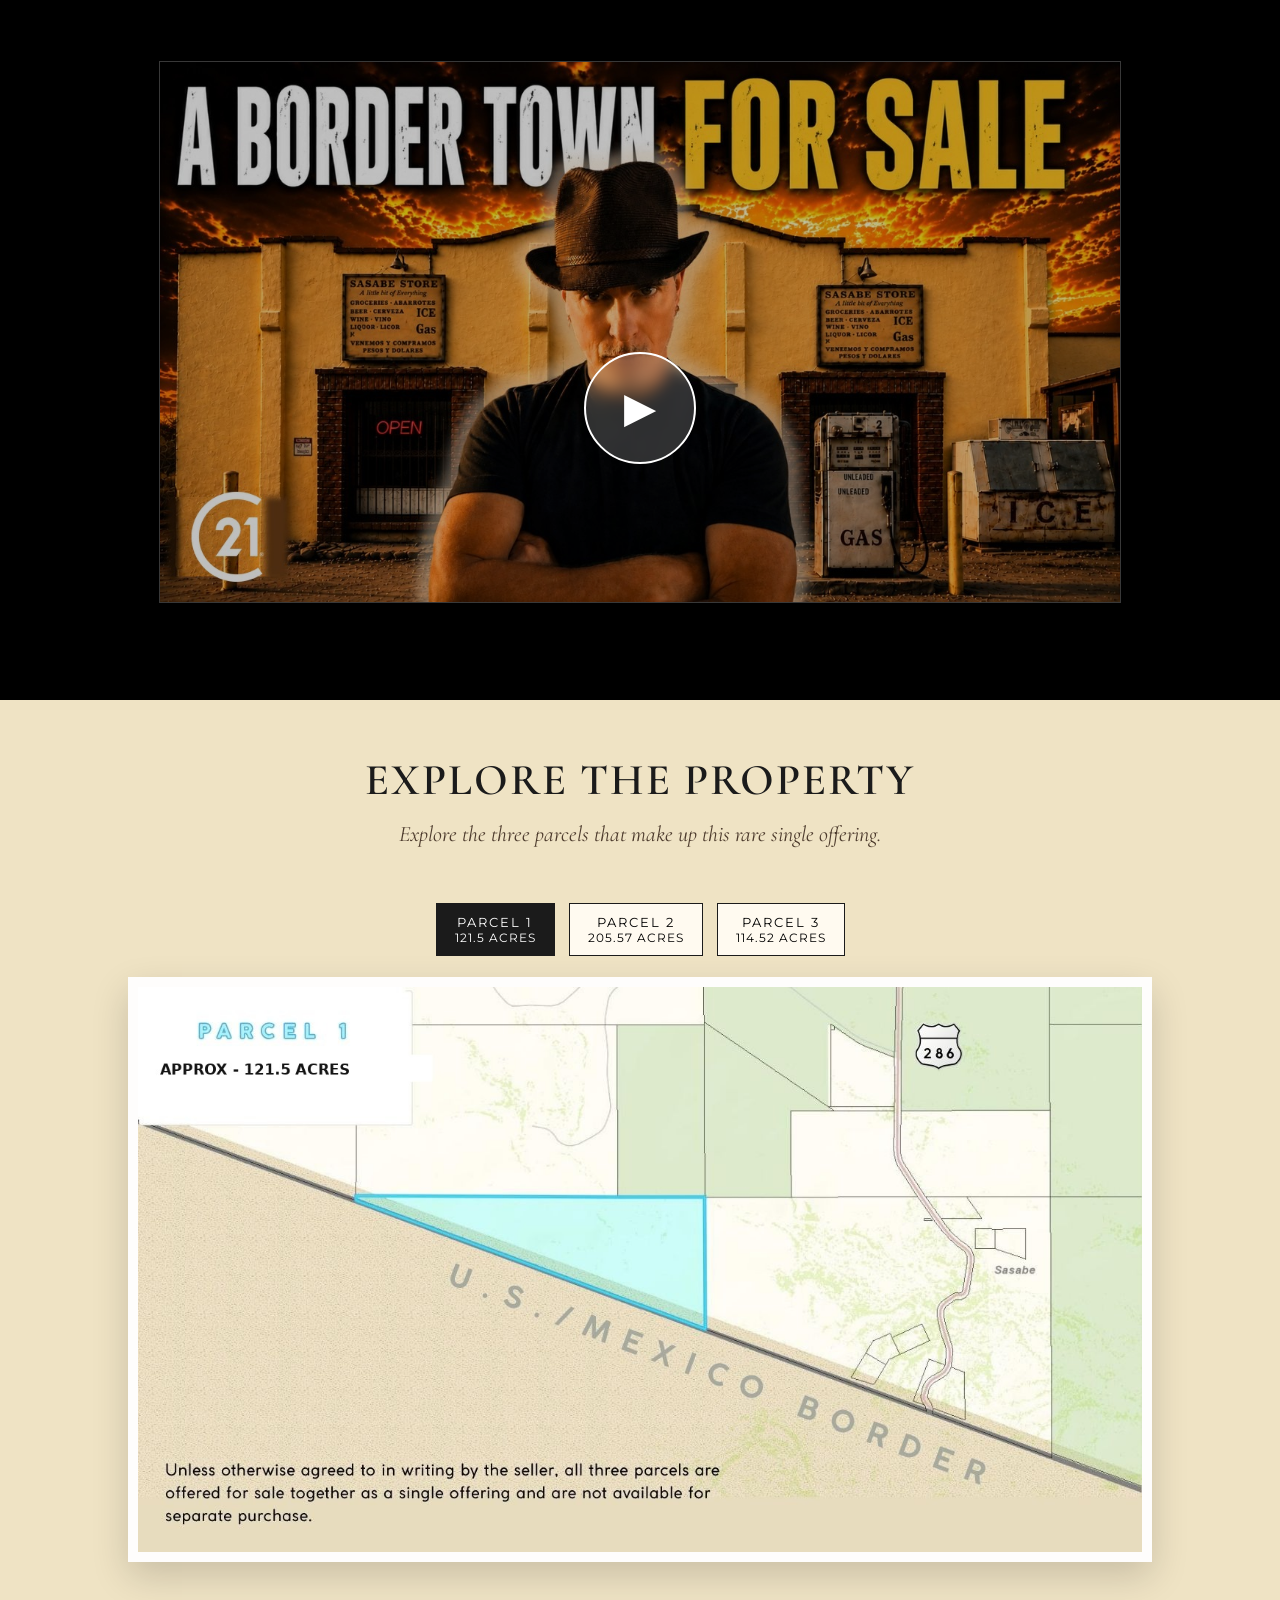
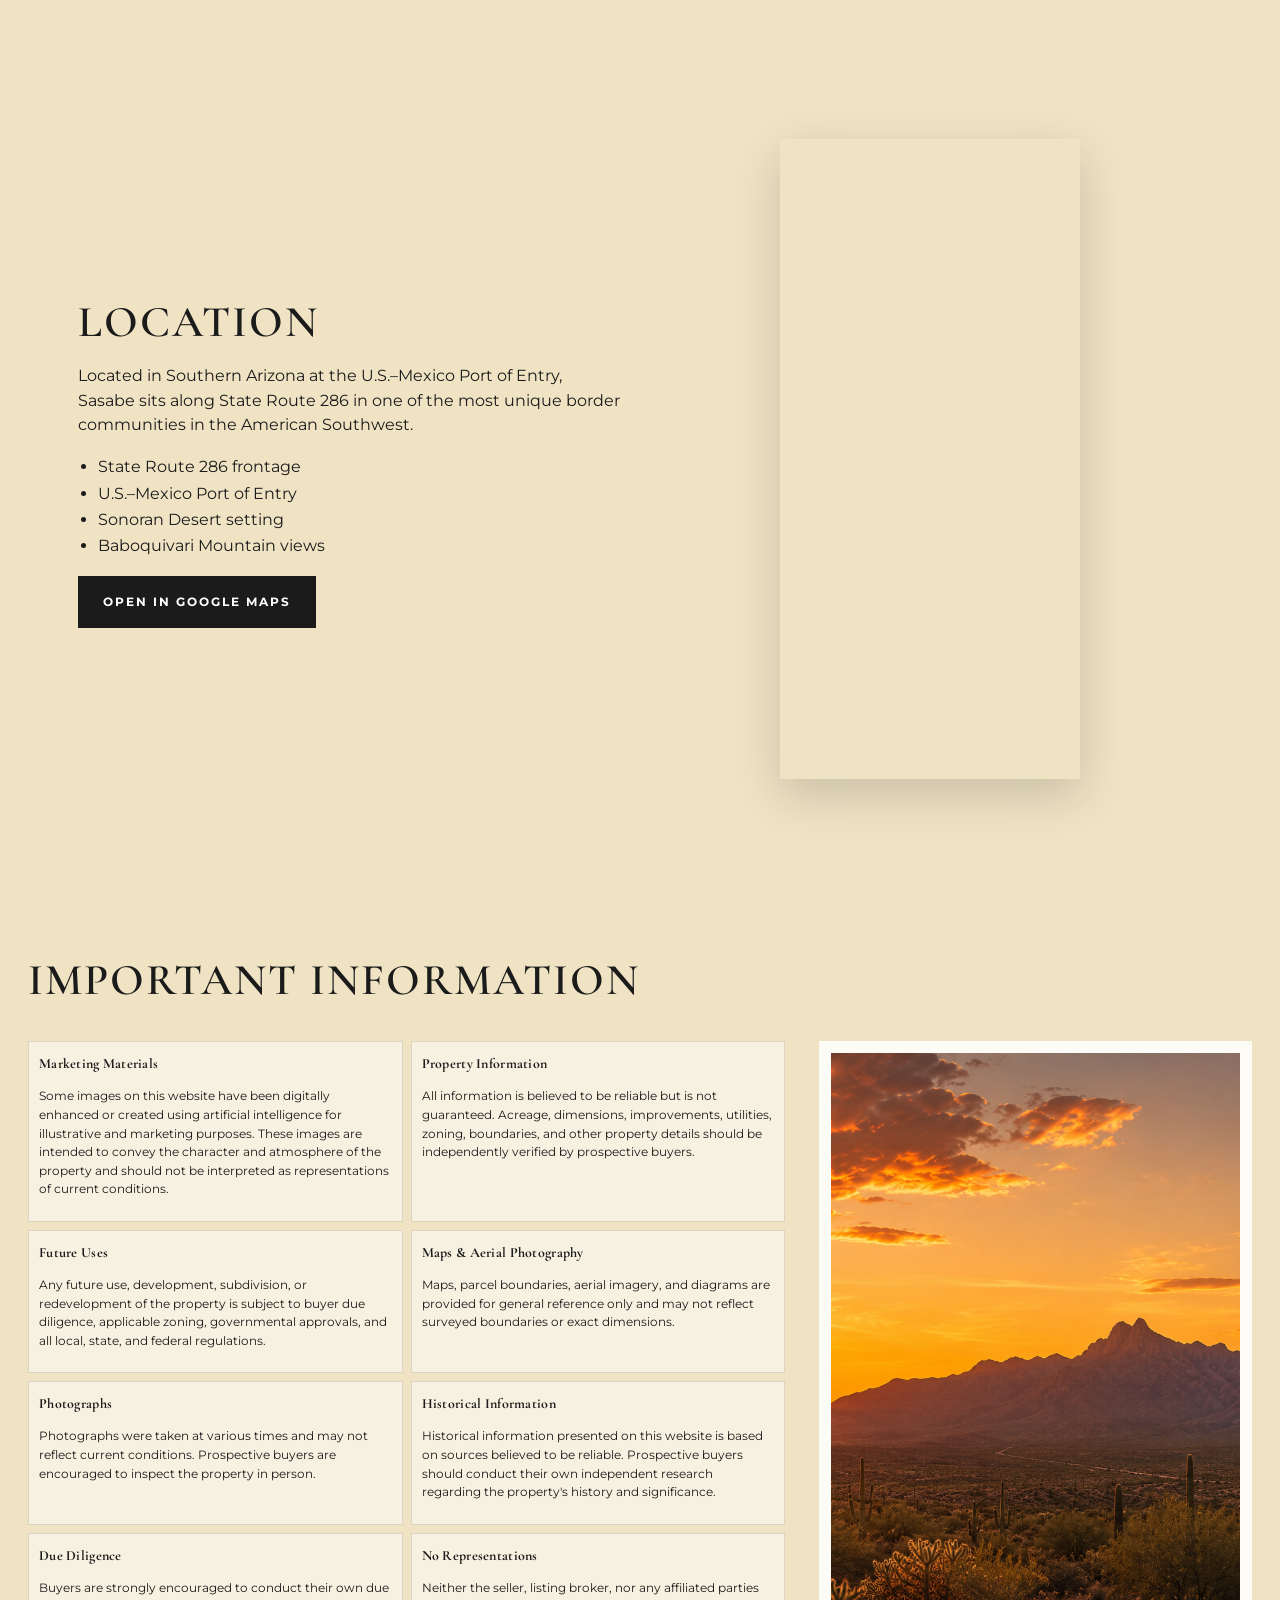
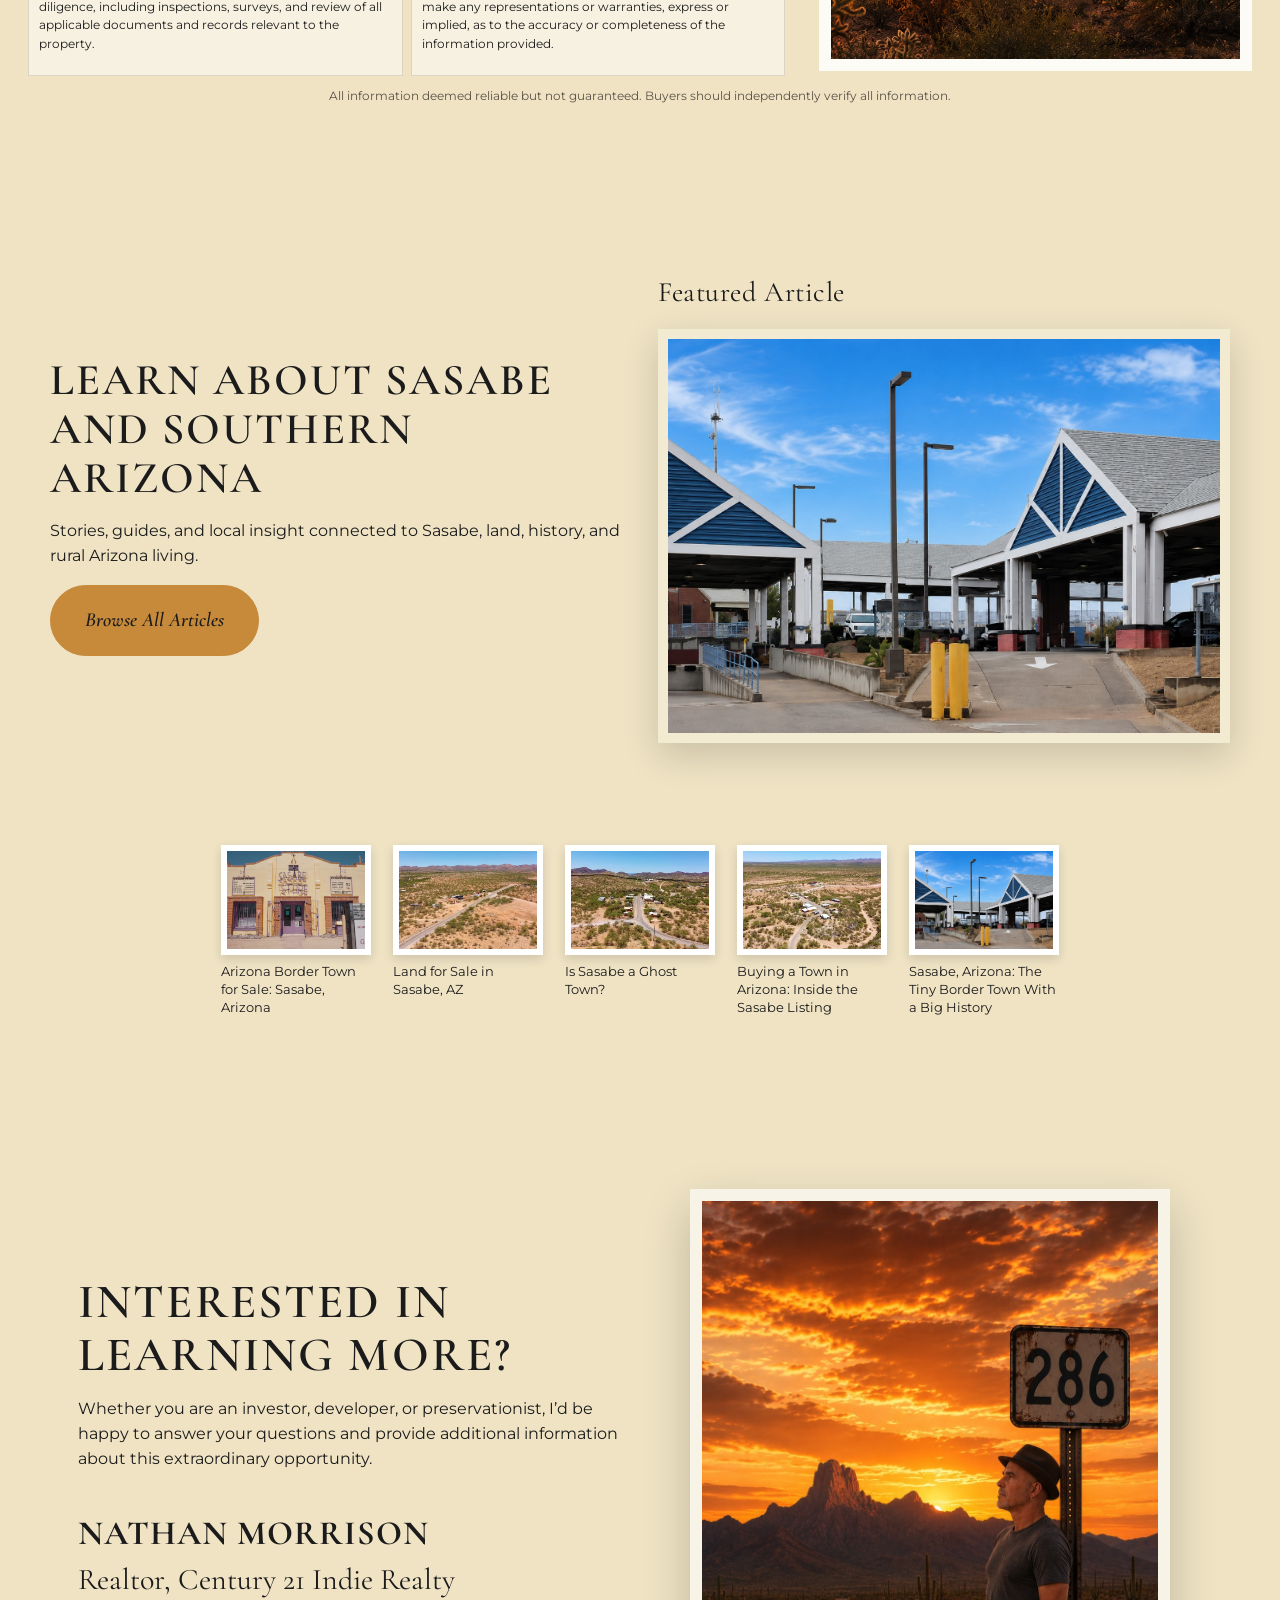
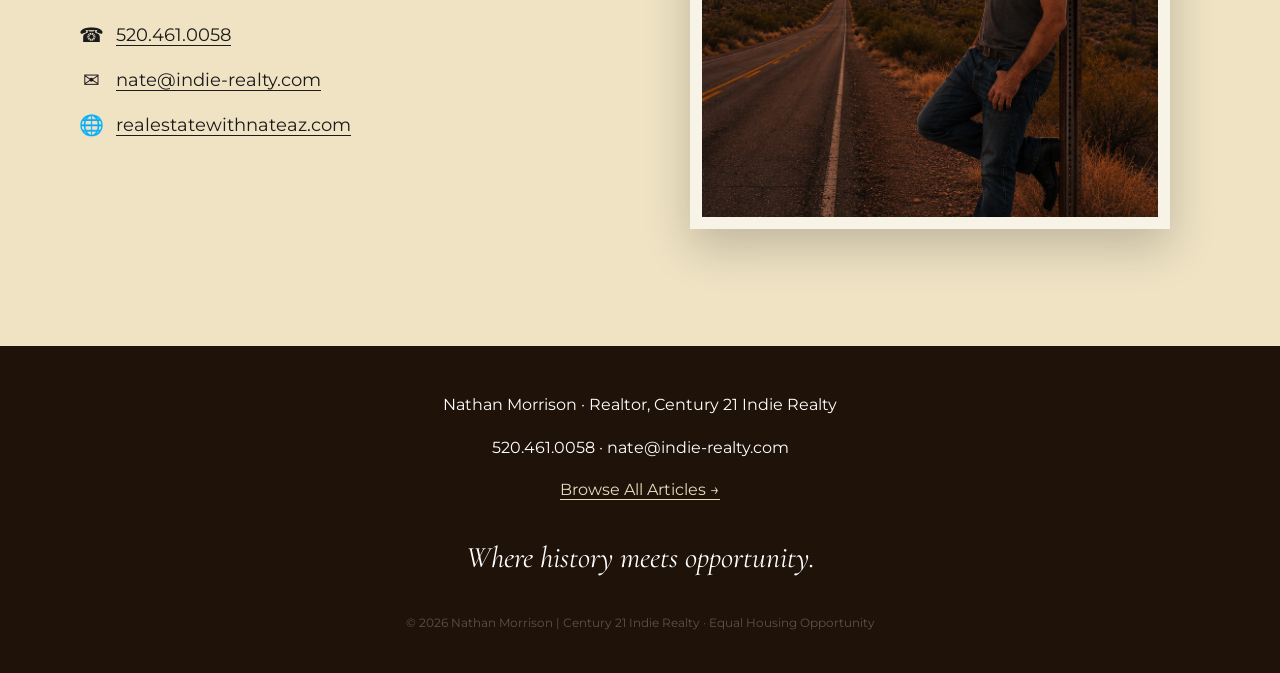
==== commit 70abc899: "Publish article 04: Arizona border town for sale — Sasabe, AZ; update index and articles-all" ====
--- a/index.html
+++ b/index.html
@@ -170,6 +170,10 @@
         </div>
       </div>
       <div class="articles-grid">
+        <a class="article-card" href="04-arizona-border-town-for-sale-sasabe-az.html">
+          <img src="assets/images/still-store-exterior.jpg" alt="Arizona Border Town for Sale: Sasabe, Arizona" width="1280" height="720" />
+          <div class="article-card-title">Arizona Border Town for Sale: Sasabe, Arizona</div>
+        </a>
         <a class="article-card" href="03-land-for-sale-in-sasabe-az.html">
           <img src="assets/images/still-aerial-highway-286.jpg" alt="Land for Sale in Sasabe, AZ" width="1280" height="720" />
           <div class="article-card-title">Land for Sale in Sasabe, AZ</div>
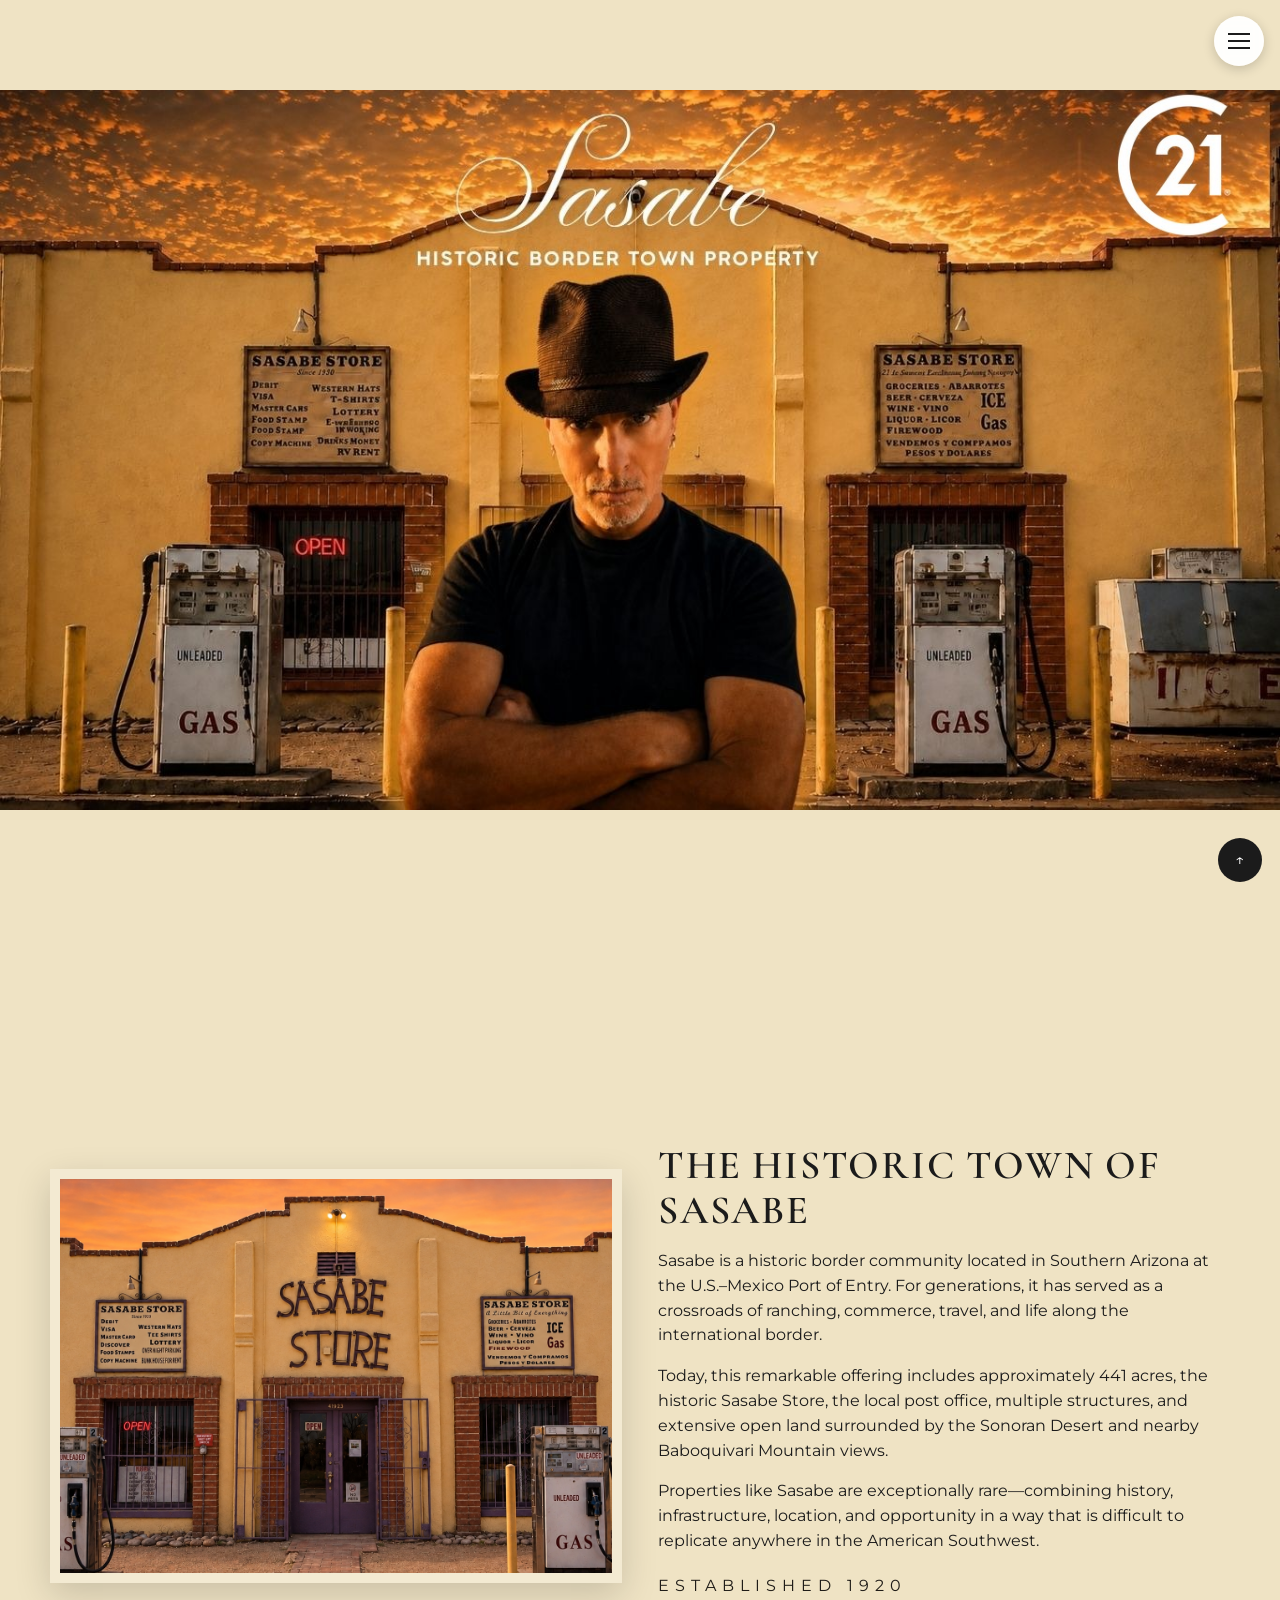
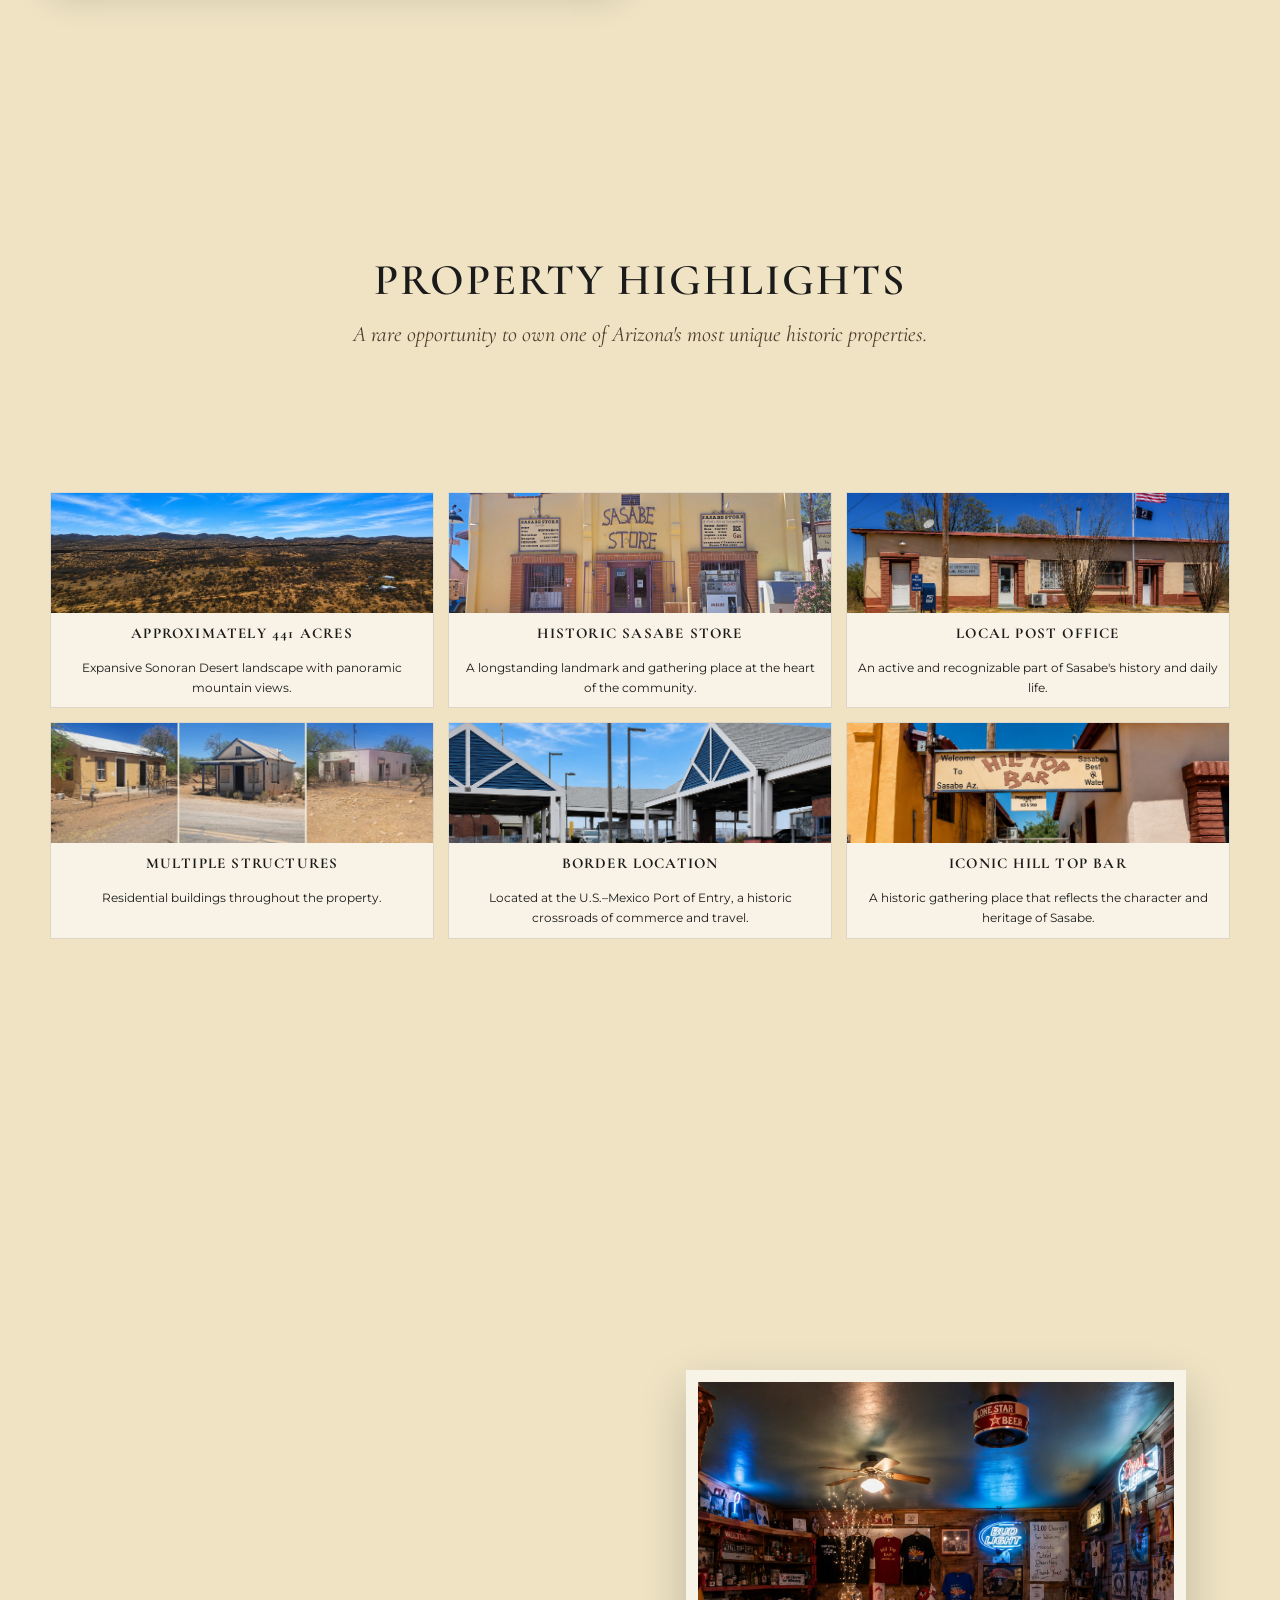
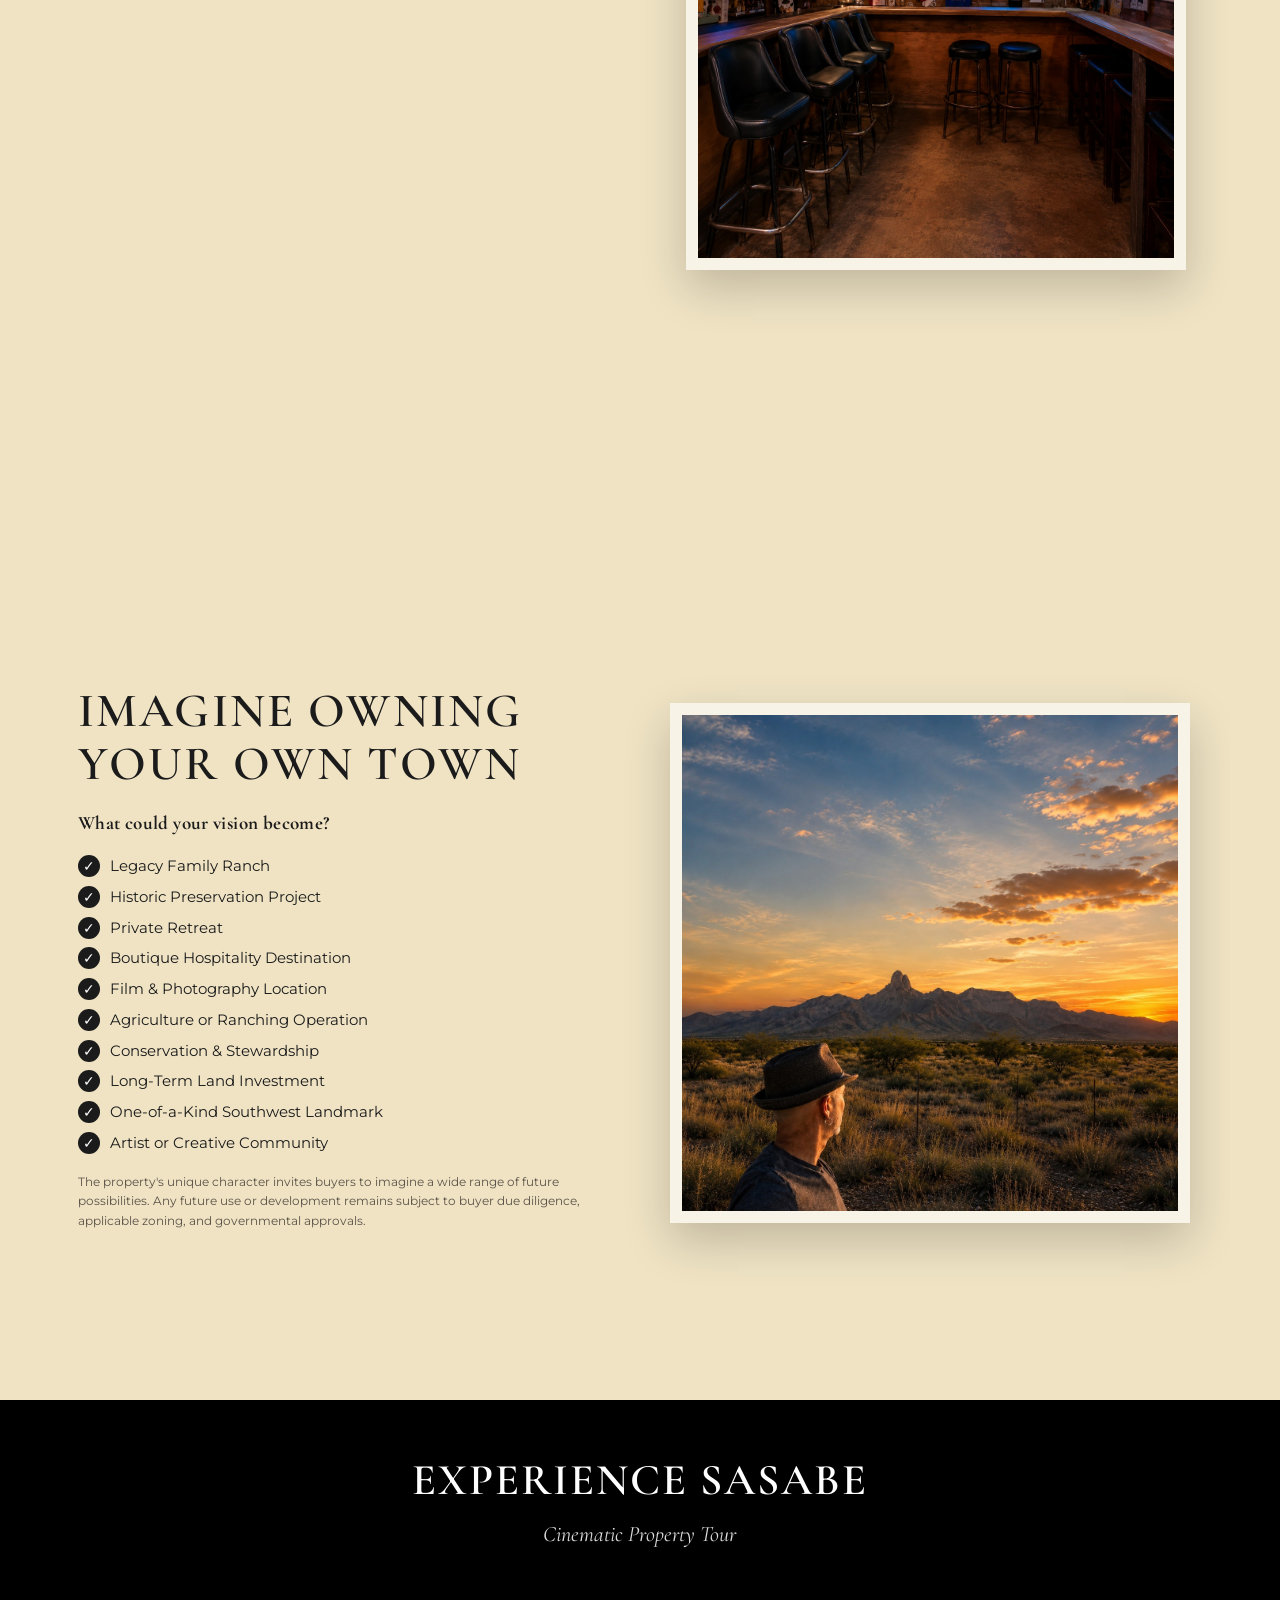
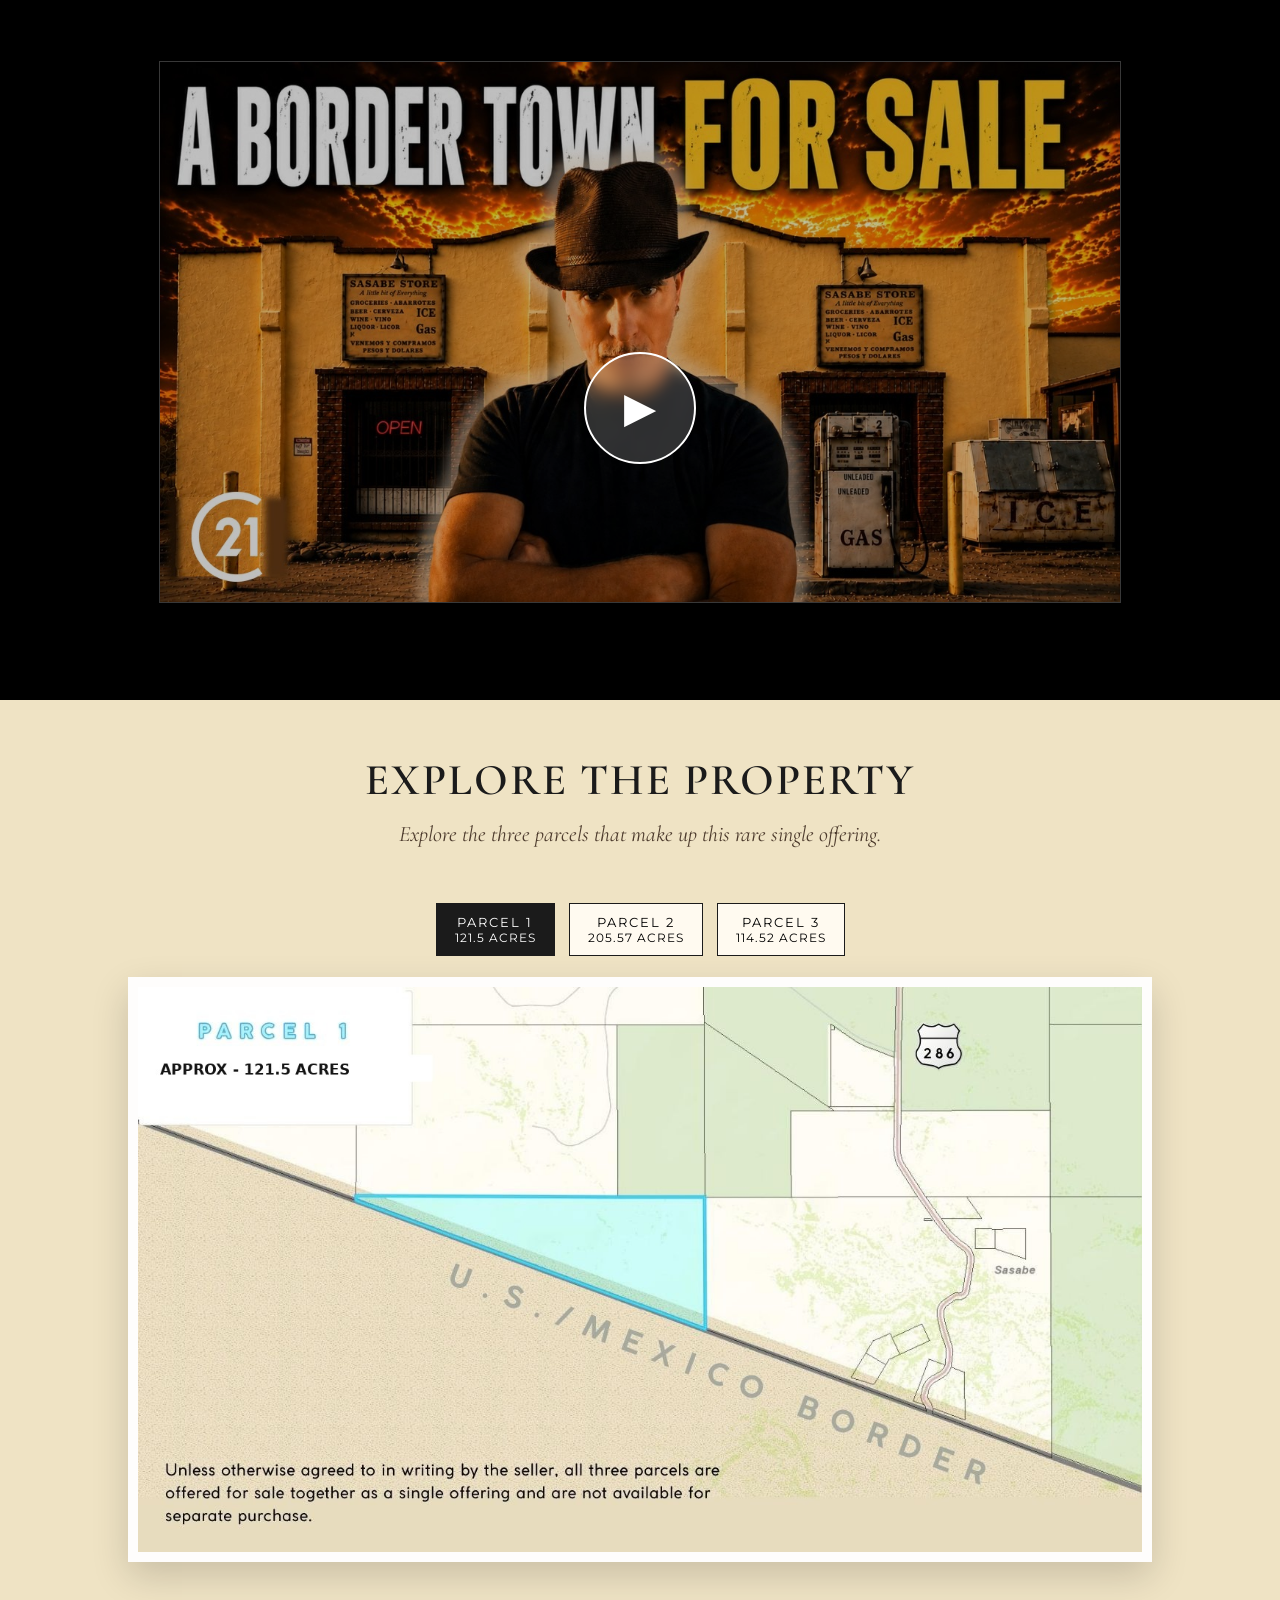
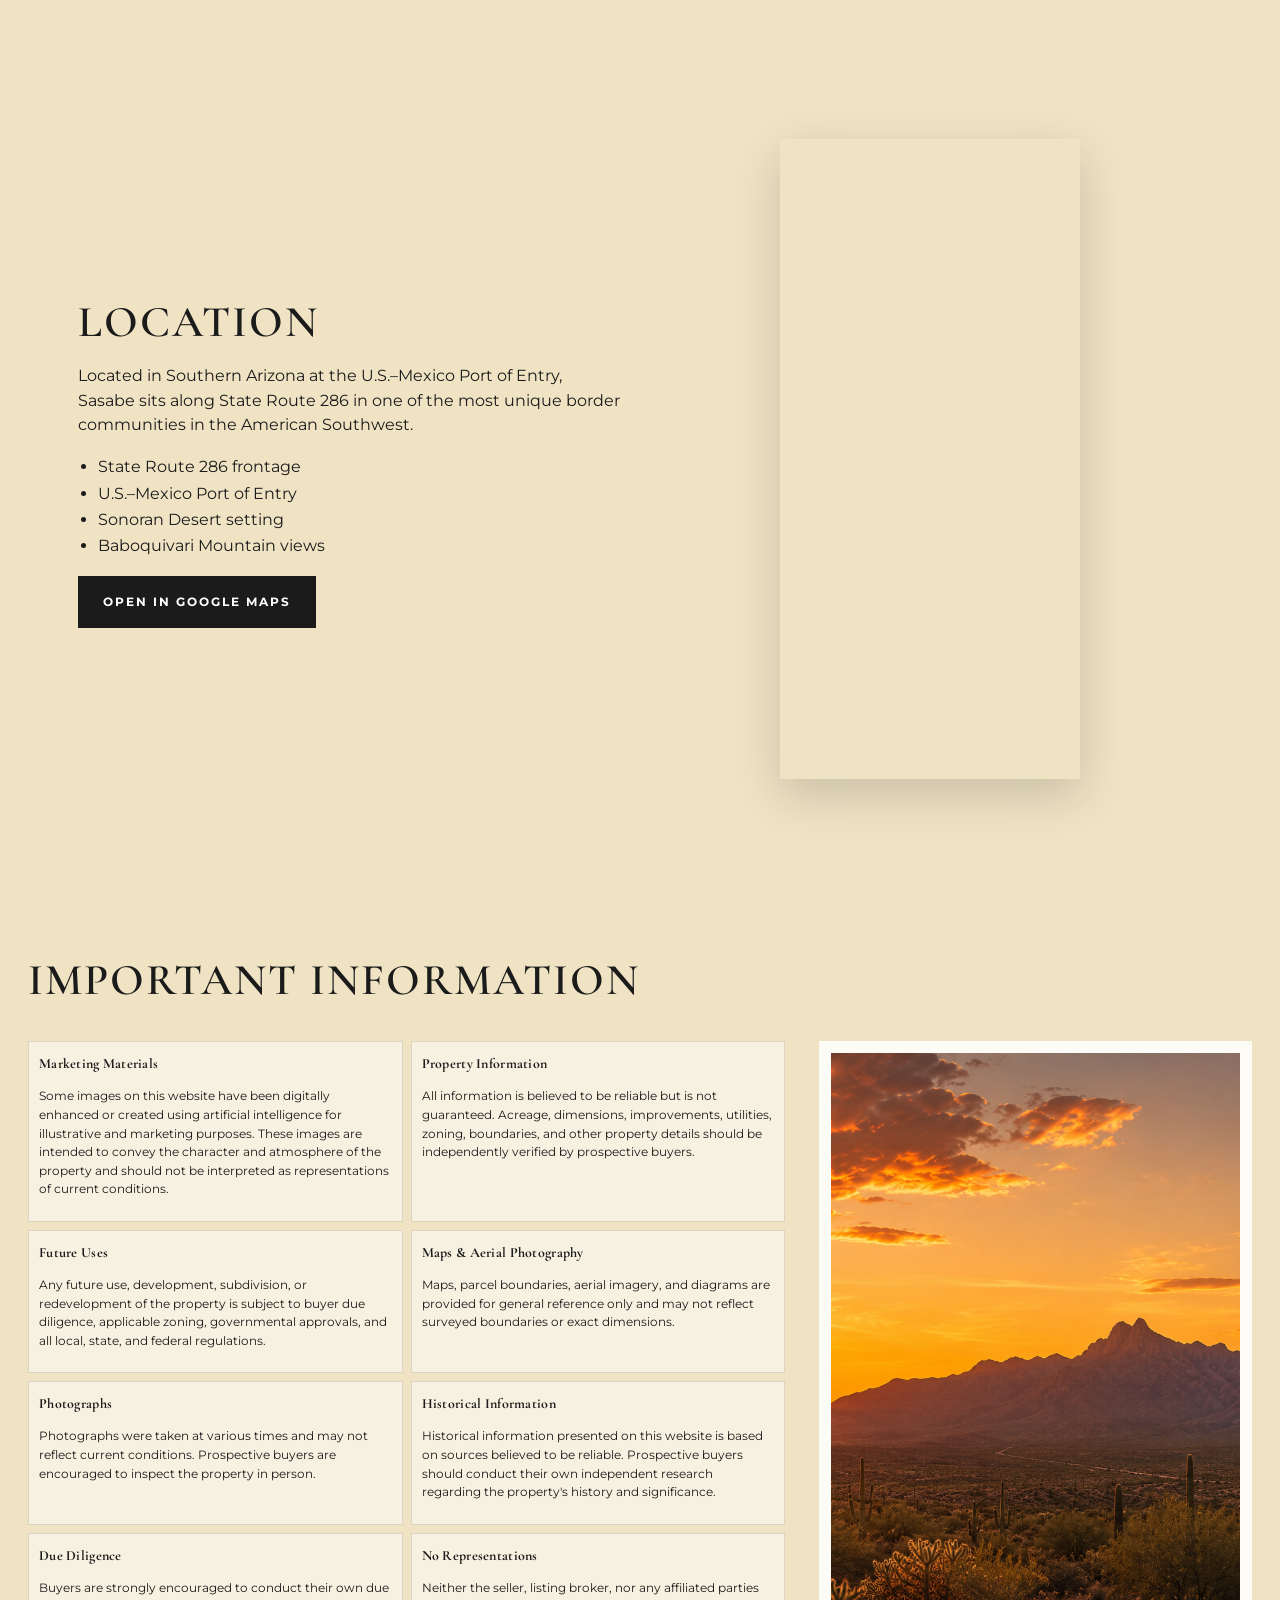
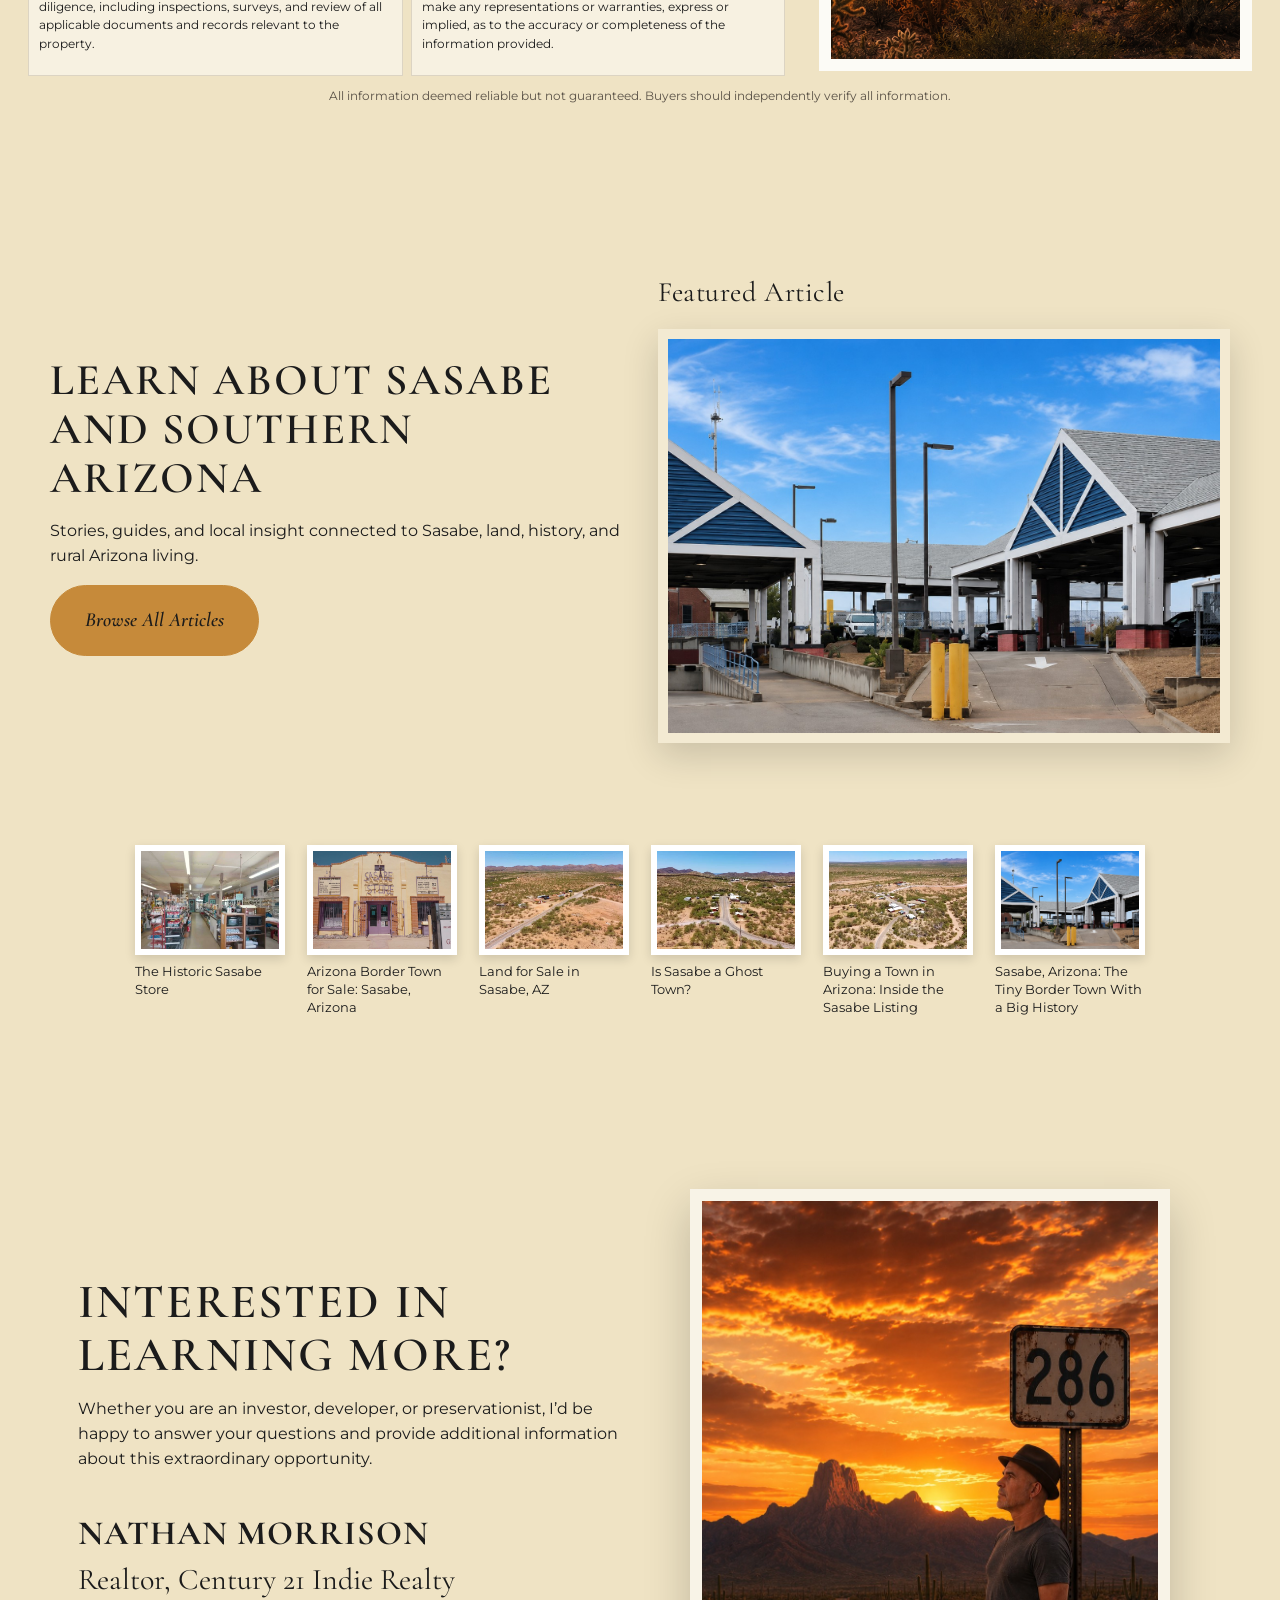
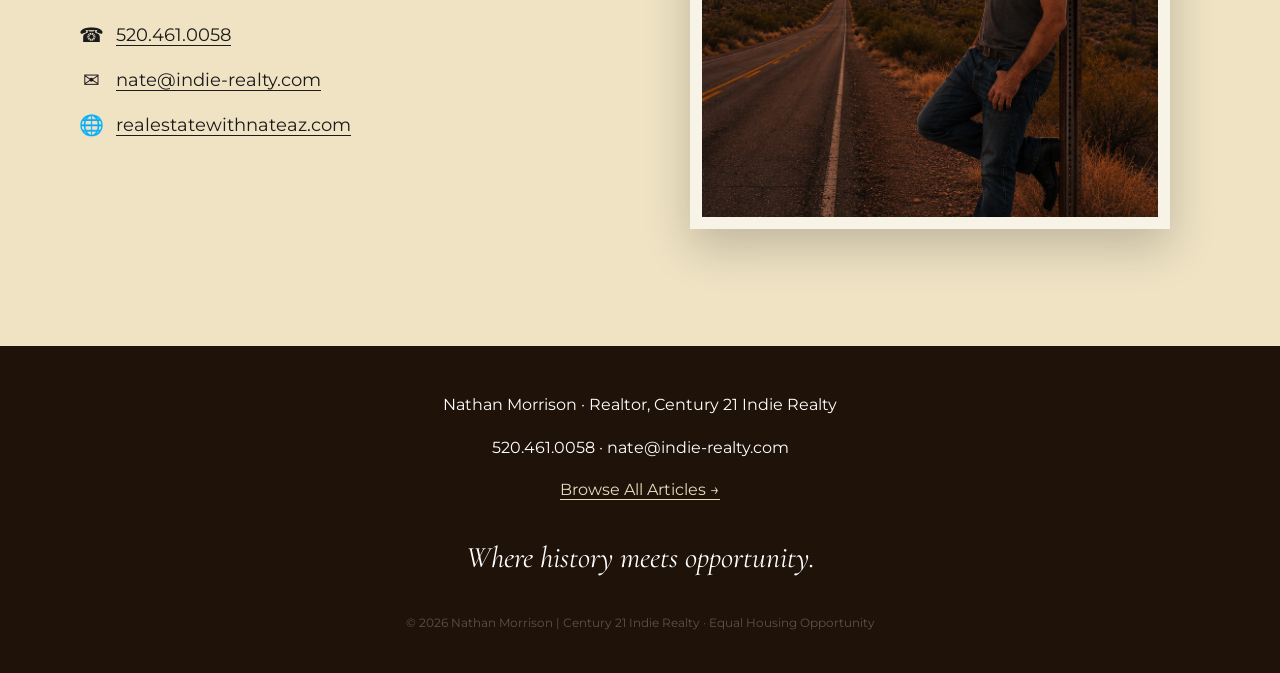
==== commit 660ddf5e: "Add files via upload" ====
--- a/index.html
+++ b/index.html
@@ -170,6 +170,10 @@
         </div>
       </div>
       <div class="articles-grid">
+        <a class="article-card" href="05-the-historic-sasabe-store.html">
+          <img src="assets/images/still-store-interior.jpg" alt="The Historic Sasabe Store" width="1280" height="720" />
+          <div class="article-card-title">The Historic Sasabe Store</div>
+        </a>
         <a class="article-card" href="04-arizona-border-town-for-sale-sasabe-az.html">
           <img src="assets/images/still-store-exterior.jpg" alt="Arizona Border Town for Sale: Sasabe, Arizona" width="1280" height="720" />
           <div class="article-card-title">Arizona Border Town for Sale: Sasabe, Arizona</div>
